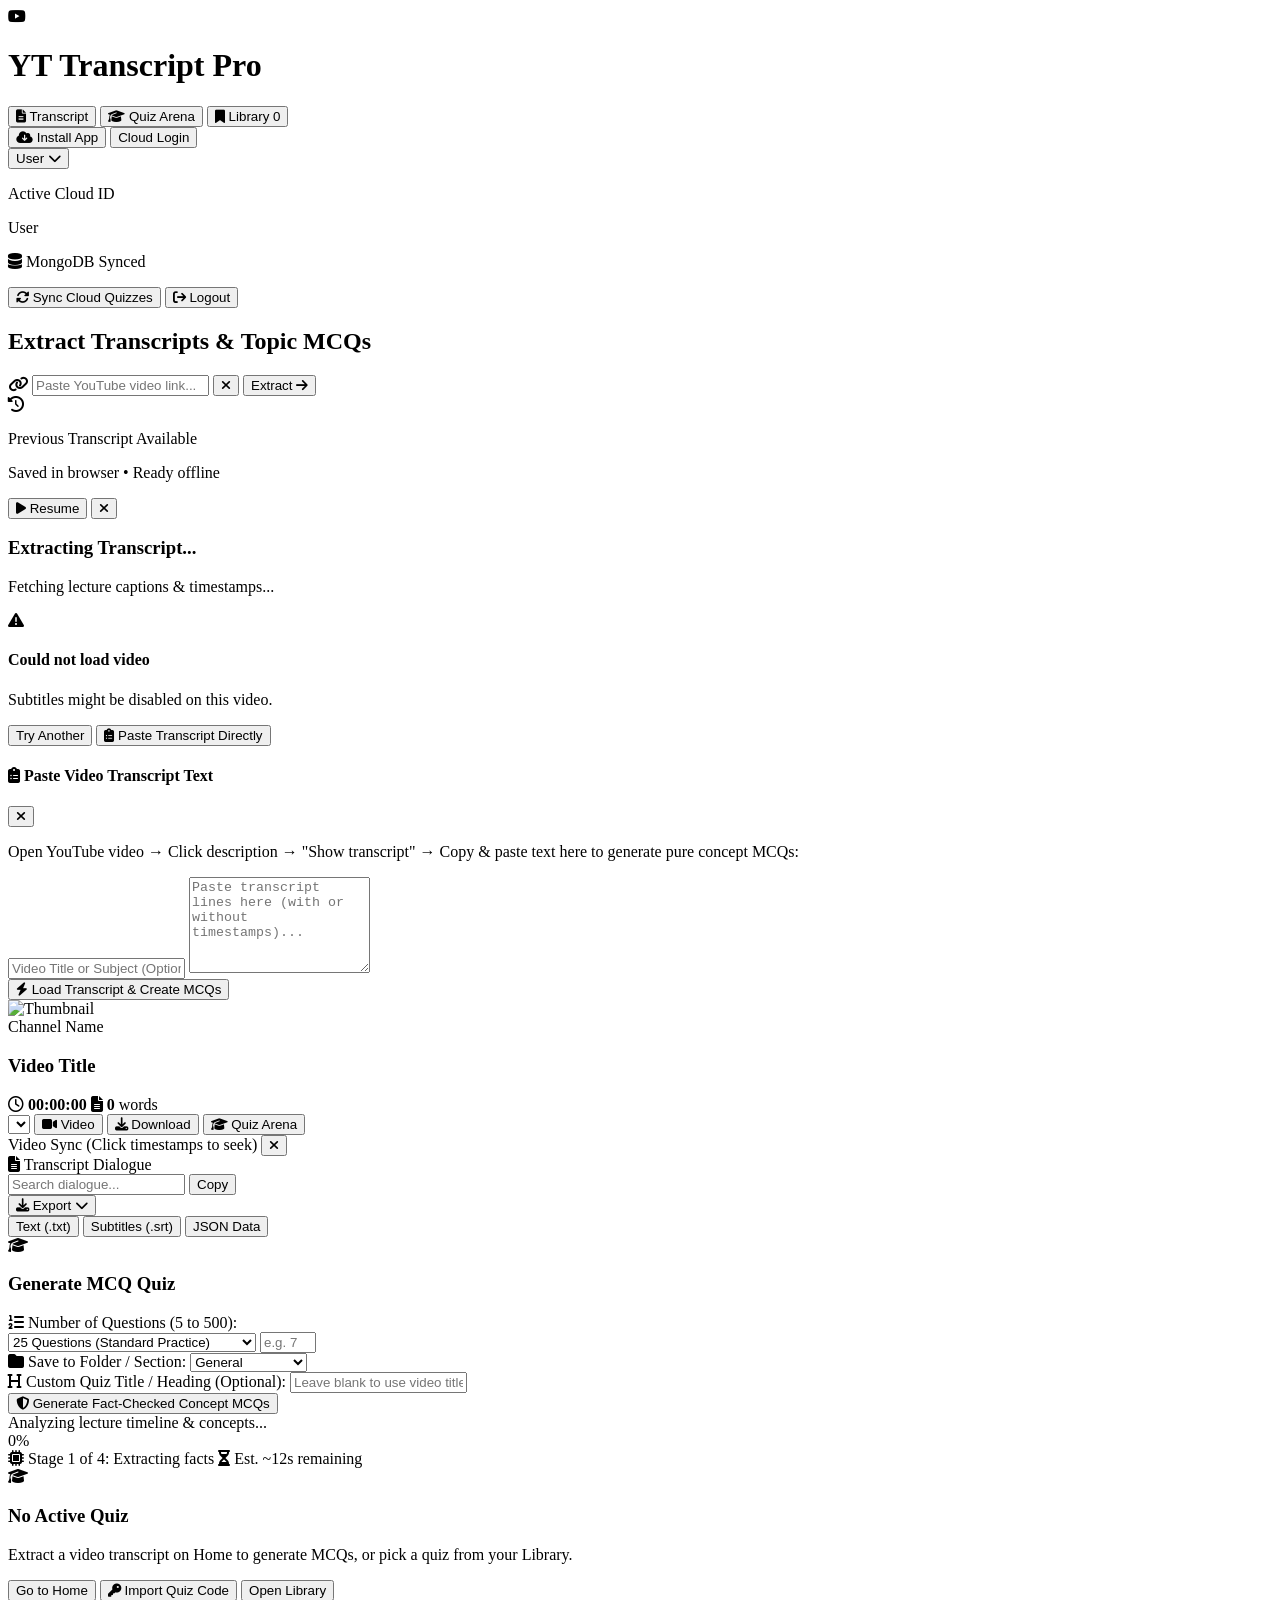
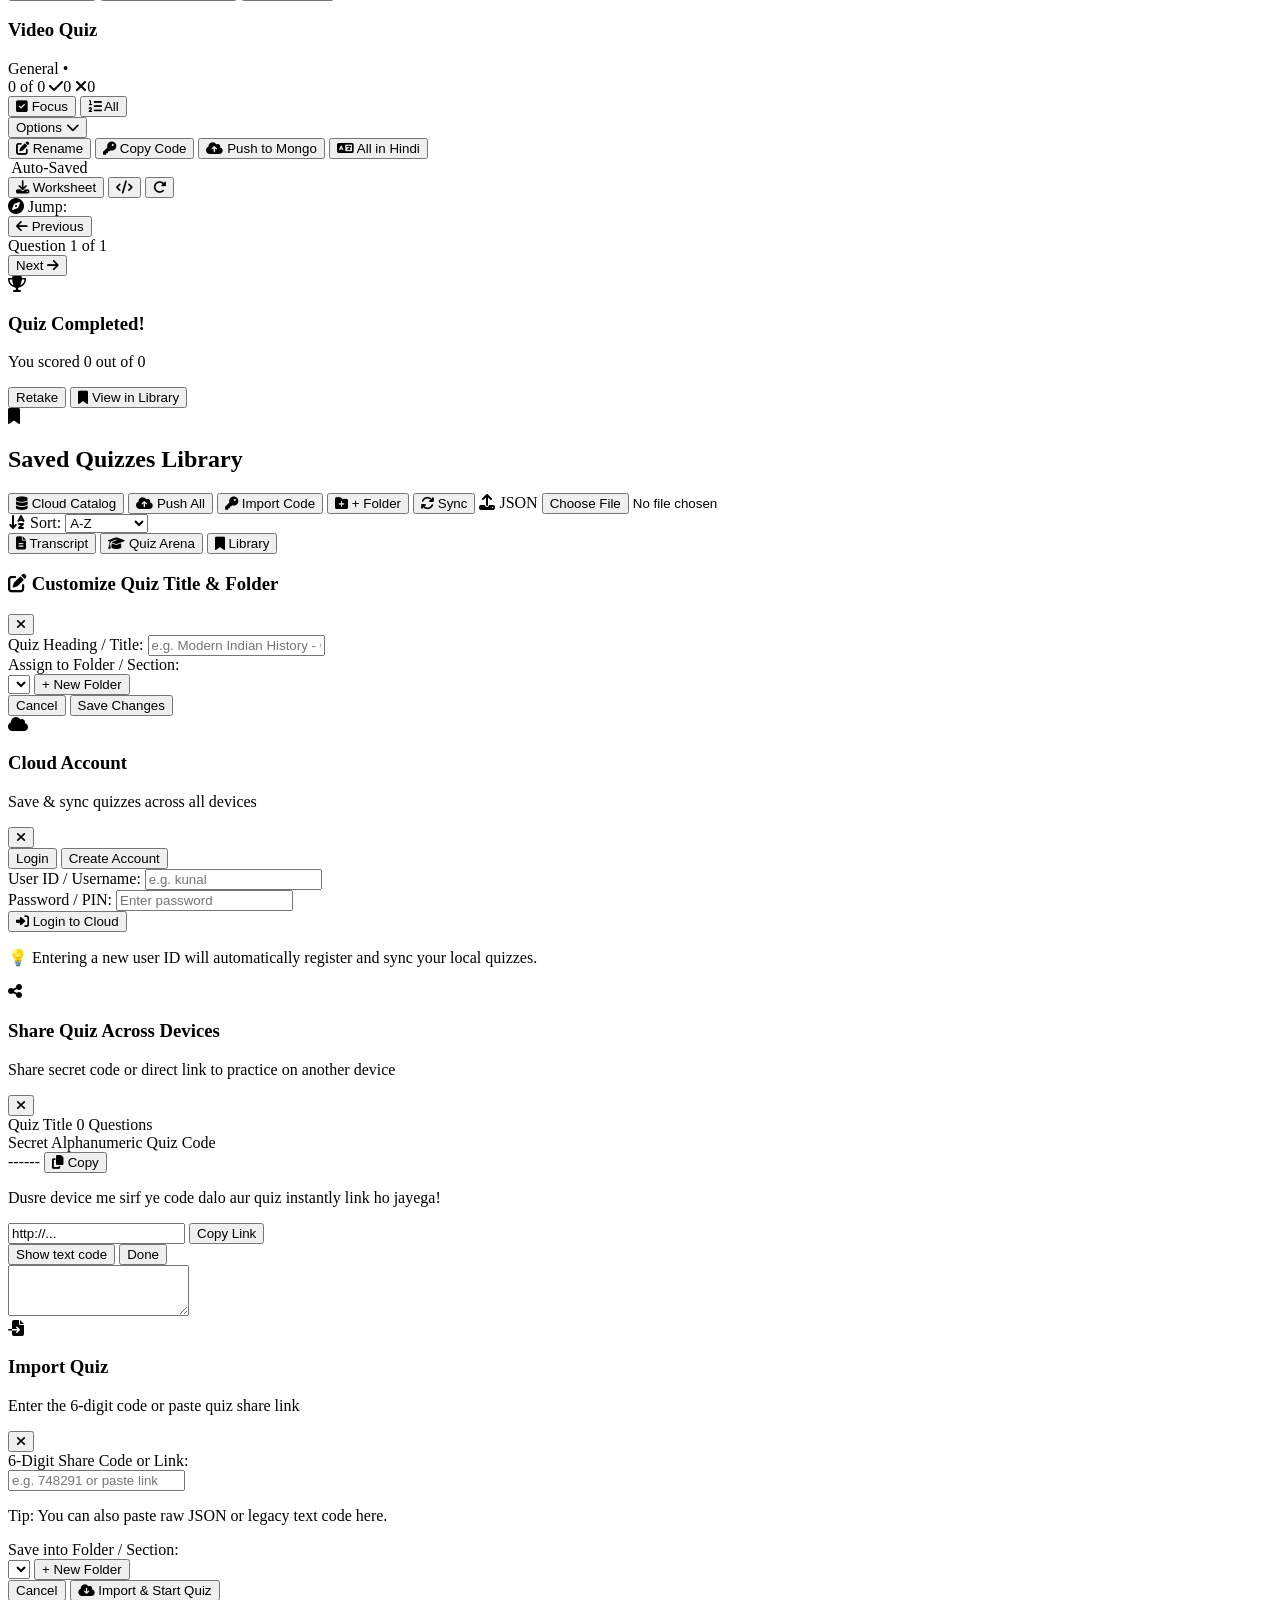
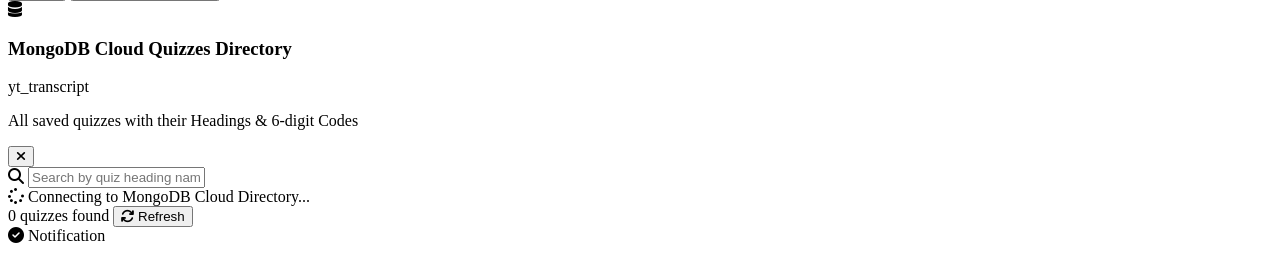
==== static/index.html @ bab3eb61 "Timestamp direct YouTube link, remove scrollbars for smooth swipe, separate Sort button outside fold" ====
<!DOCTYPE html>
<html lang="en" class="dark">
<head>
  <meta charset="UTF-8">
  <meta name="viewport" content="width=device-width, initial-scale=1.0, maximum-scale=1.0, user-scalable=no">
  <title>YT Transcript Pro & AI Quiz Arena</title>
  
  <!-- PWA Manifest & Meta -->
  <link rel="icon" type="image/png" href="/icon-192.png">
  <link rel="manifest" href="/manifest.json">
  <meta name="theme-color" content="#07090e">
  <meta name="mobile-web-app-capable" content="yes">
  <meta name="apple-mobile-web-app-capable" content="yes">
  <meta name="apple-mobile-web-app-status-bar-style" content="black-translucent">
  <link rel="apple-touch-icon" href="/icon-192.png">

  <!-- Premium Fonts -->
  <link rel="preconnect" href="https://fonts.googleapis.com">
  <link rel="preconnect" href="https://fonts.gstatic.com" crossorigin>
  <link href="https://fonts.googleapis.com/css2?family=JetBrains+Mono:wght@400;500;600&family=Plus+Jakarta+Sans:wght@300;400;500;600;700;800&display=swap" rel="stylesheet">
  
  <!-- Tailwind CSS -->
  <script src="https://cdn.tailwindcss.com"></script>
  <script>
    tailwind.config = {
      darkMode: 'class',
      theme: {
        extend: {
          fontFamily: {
            sans: ['"Plus Jakarta Sans"', 'sans-serif'],
            mono: ['"JetBrains Mono"', 'monospace'],
          },
          colors: {
            brand: {
              50: '#fff1f2',
              500: '#f43f5e',
              600: '#e11d48',
              700: '#be123c',
            },
            surface: {
              950: '#07090e',
              900: '#0c101a',
              850: '#111726',
              800: '#192237',
              750: '#1e293b',
              700: '#253350',
              600: '#384b70'
            }
          }
        }
      }
    }
  </script>
  
  <link rel="stylesheet" href="https://cdnjs.cloudflare.com/ajax/libs/font-awesome/6.5.1/css/all.min.css">
  <link rel="stylesheet" href="/static/styles.css?v=6.1.0">
  <style>
    /* Completely hide scrollbars while preserving touch & swipe scrollability */
    .no-scrollbar::-webkit-scrollbar {
      display: none !important;
      width: 0 !important;
      height: 0 !important;
    }
    .no-scrollbar {
      -ms-overflow-style: none !important;
      scrollbar-width: none !important;
    }
  </style>
</head>
<body class="bg-surface-950 text-slate-100 min-h-screen font-sans antialiased selection:bg-rose-500 selection:text-white relative overflow-x-hidden pb-16 sm:pb-0">

  <!-- Ambient Light Mesh Background -->
  <div class="fixed inset-0 overflow-hidden pointer-events-none -z-10">
    <div class="absolute -top-32 left-1/2 -translate-x-1/2 w-[850px] h-[400px] bg-gradient-to-br from-rose-600/15 via-red-600/10 to-indigo-600/15 blur-[140px] rounded-full"></div>
    <div class="absolute top-1/2 -left-60 w-[500px] h-[500px] bg-blue-600/10 blur-[150px] rounded-full"></div>
    <div class="absolute bottom-10 -right-60 w-[500px] h-[500px] bg-purple-600/10 blur-[150px] rounded-full"></div>
    <div class="absolute inset-0 bg-[radial-gradient(#1e293b_1px,transparent_1px)] [background-size:24px_24px] opacity-25"></div>
  </div>

  <div class="max-w-7xl mx-auto px-3 sm:px-6 lg:px-8 py-4 sm:py-6 flex flex-col min-h-screen">
    
    <!-- Top Header -->
    <header class="flex items-center justify-between pb-3 sm:pb-6 border-b border-surface-800/80 gap-3">
      
      <!-- Brand Logo -->
      <div class="flex items-center space-x-3">
        <div class="w-9 h-9 sm:w-10 sm:h-10 rounded-2xl bg-rose-600 flex items-center justify-center shadow-lg shadow-rose-600/20 ring-1 ring-white/10 shrink-0">
          <i class="fa-brands fa-youtube text-lg sm:text-xl text-white"></i>
        </div>
        <div class="flex items-center gap-2 sm:gap-2.5">
          <h1 class="text-base sm:text-xl font-extrabold tracking-tight text-white flex items-center gap-2">
            <span>YT Transcript <span class="text-rose-500">Pro</span></span>
          </h1>
        </div>
      </div>

      <!-- Right Header Actions & Navigation -->
      <div class="flex items-center gap-2 sm:gap-3">
        <!-- Navigation Bar (Desktop Only - Hidden on Mobile to avoid duplicate navigation) -->
        <nav class="hidden sm:flex items-center bg-surface-900 border border-surface-800 p-1 rounded-2xl shadow-inner justify-center">
          <button id="nav-home-btn" class="nav-page-btn active px-3.5 py-2 rounded-xl text-xs font-bold text-white bg-surface-800 shadow-sm transition-all flex items-center justify-center gap-1.5 cursor-pointer">
            <i class="fa-solid fa-file-lines text-rose-400"></i>
            <span>Transcript</span>
          </button>

          <button id="nav-quiz-btn" class="nav-page-btn px-3.5 py-2 rounded-xl text-xs font-semibold text-slate-400 hover:text-white transition-all flex items-center justify-center gap-1.5 cursor-pointer">
            <i class="fa-solid fa-graduation-cap text-slate-400"></i>
            <span>Quiz Arena</span>
            <span id="active-quiz-badge" class="hidden w-2 h-2 rounded-full bg-rose-500 animate-pulse"></span>
          </button>

          <button id="nav-library-btn" class="nav-page-btn px-3.5 py-2 rounded-xl text-xs font-semibold text-slate-400 hover:text-white transition-all flex items-center justify-center gap-1.5 cursor-pointer">
            <i class="fa-solid fa-bookmark text-slate-400"></i>
            <span>Library</span>
            <span id="saved-quiz-badge" class="bg-surface-800 text-slate-300 border border-surface-700 px-1.5 py-0.2 rounded-full text-[10px] font-bold">0</span>
          </button>
        </nav>

        <!-- PWA Install Button (Right-aligned, sleek design for PC & Mobile) -->
        <button id="pwa-install-btn" class="hidden inline-flex items-center gap-1.5 px-3 py-1.5 sm:py-2 rounded-xl bg-surface-850 hover:bg-surface-800 text-rose-300 hover:text-white border border-surface-700 hover:border-rose-500/50 font-bold text-xs shadow-md transition-all cursor-pointer">
          <i class="fa-solid fa-cloud-arrow-down text-sm text-rose-400"></i>
          <span>Install App</span>
        </button>

        <!-- Cloud Auth Button (Logged Out state with live server status dot) -->
        <button id="auth-modal-btn" class="inline-flex items-center gap-1.5 px-3 py-1.5 sm:py-2 rounded-xl bg-surface-850 hover:bg-surface-800 text-slate-200 hover:text-white border border-surface-700 hover:border-emerald-500/50 font-bold text-xs shadow-md transition-all cursor-pointer" title="Cloud Login (Click to connect)">
          <span id="guest-status-dot" class="w-2 h-2 rounded-full bg-emerald-400"></span>
          <span>Cloud Login</span>
        </button>

        <!-- User Profile Pill & Dropdown (Logged In state with live server status dot) -->
        <div id="user-profile-pill" class="hidden relative">
          <button id="user-profile-btn" class="inline-flex items-center gap-1.5 px-3 py-1.5 sm:py-2 rounded-xl bg-surface-850 hover:bg-surface-800 text-white border border-emerald-500/40 font-bold text-xs shadow-md transition-all cursor-pointer" title="User Profile">
            <span id="user-status-dot" class="w-2 h-2 rounded-full bg-emerald-400 animate-pulse"></span>
            <span id="user-profile-name" class="max-w-[70px] sm:max-w-[110px] truncate text-emerald-300 font-bold">User</span>
            <i class="fa-solid fa-chevron-down text-[9px] text-slate-400"></i>
          </button>

          <!-- Dropdown Menu -->
          <div id="user-profile-menu" class="hidden absolute right-0 top-full mt-2 w-52 bg-surface-900 border border-surface-700 rounded-2xl shadow-2xl p-2 z-50 space-y-1">
            <div class="px-3 py-2 border-b border-surface-800">
              <p class="text-[10px] text-slate-400 uppercase tracking-wider font-semibold">Active Cloud ID</p>
              <p id="user-dropdown-username" class="text-xs font-bold text-white truncate">User</p>
              <p id="user-cloud-sync-status" class="text-[10px] text-emerald-400 flex items-center gap-1 mt-0.5">
                <i class="fa-solid fa-database text-emerald-400"></i> <span id="user-cloud-count">MongoDB Synced</span>
              </p>
            </div>
            <button id="user-sync-quizzes-btn" type="button" class="w-full text-left px-3 py-2 text-xs font-semibold text-slate-300 hover:text-white hover:bg-surface-800 rounded-xl flex items-center gap-2 cursor-pointer transition-all">
              <i class="fa-solid fa-rotate text-amber-400 text-xs"></i>
              <span>Sync Cloud Quizzes</span>
            </button>
            <button id="user-logout-btn" type="button" class="w-full text-left px-3 py-2 text-xs font-semibold text-rose-400 hover:text-rose-300 hover:bg-rose-500/10 rounded-xl flex items-center gap-2 cursor-pointer transition-all">
              <i class="fa-solid fa-arrow-right-from-bracket text-xs"></i>
              <span>Logout</span>
            </button>
          </div>
        </div>
      </div>

    </header>

    <!-- Main Content Body (3 Dedicated Pages) -->
    <main class="flex-1 flex flex-col py-4 sm:py-8">

      <!-- ============================================================== -->
      <!-- PAGE 1: TRANSCRIPT & VIDEO EXTRACTOR PAGE -->
      <!-- ============================================================== -->
      <section id="page-home" class="page-view flex-1 flex flex-col justify-center space-y-6">
        
        <!-- Search Input Hero (Centered Vertically & Horizontally with comfortable breathing room) -->
        <div id="home-hero-container" class="max-w-2xl mx-auto w-full text-center space-y-6 sm:space-y-8 my-auto py-8 sm:py-20 transition-all">
          <h2 class="text-2xl sm:text-4xl font-extrabold text-white tracking-tight leading-tight">
            Extract Transcripts & <span class="text-rose-500">Topic MCQs</span>
          </h2>

          <!-- Input Bar: YouTube URL -->
          <form id="transcript-form" class="relative group max-w-xl mx-auto">
            <div class="relative flex items-center shadow-xl rounded-2xl p-2 bg-surface-900/90 border border-surface-700/80 backdrop-blur-xl focus-within:border-rose-500 focus-within:ring-2 focus-within:ring-rose-500/20 transition-all">
              <i class="fa-solid fa-link text-slate-500 ml-3 mr-2 text-sm group-focus-within:text-rose-400"></i>
              
              <input 
                type="text" 
                id="video-url" 
                placeholder="Paste YouTube video link..." 
                class="w-full bg-transparent border-0 text-white placeholder-slate-500 text-xs sm:text-sm px-1 py-2 sm:py-2.5 focus:outline-none focus:ring-0 font-medium"
                autocomplete="off"
                required
              />

              <button type="button" id="clear-btn" class="hidden px-2 text-slate-400 hover:text-white transition-colors cursor-pointer" title="Clear">
                <i class="fa-solid fa-xmark"></i>
              </button>

              <button 
                type="submit" 
                id="fetch-btn" 
                class="ml-1 sm:ml-2 px-5 sm:px-7 py-2.5 sm:py-3 rounded-xl bg-rose-600 hover:bg-rose-500 text-white font-bold text-xs sm:text-sm shadow-md active:scale-95 transition-all flex items-center gap-1.5 whitespace-nowrap cursor-pointer"
              >
                <span>Extract</span>
                <i class="fa-solid fa-arrow-right text-xs"></i>
              </button>
            </div>
          </form>

          <!-- Offline / Previous Session Restore Pill -->
          <div id="restore-banner" class="hidden max-w-xl mx-auto mt-4 p-3 rounded-2xl bg-surface-900/90 border border-surface-700/80 flex items-center justify-between gap-3 text-left shadow-lg backdrop-blur-md">
            <div class="flex items-center gap-2.5 overflow-hidden">
              <div class="w-8 h-8 rounded-xl bg-rose-500/10 text-rose-400 flex items-center justify-center shrink-0 border border-rose-500/20">
                <i class="fa-solid fa-clock-rotate-left text-xs"></i>
              </div>
              <div class="truncate text-xs">
                <p class="text-slate-200 font-bold truncate" id="restore-title">Previous Transcript Available</p>
                <p class="text-[11px] text-slate-400" id="restore-meta">Saved in browser &bull; Ready offline</p>
              </div>
            </div>
            <div class="flex items-center gap-2 shrink-0">
              <button id="restore-load-btn" class="px-3 py-1.5 rounded-xl bg-rose-600 hover:bg-rose-500 text-white font-bold text-xs transition cursor-pointer shadow-md flex items-center gap-1.5">
                <i class="fa-solid fa-play text-[10px]"></i>
                <span>Resume</span>
              </button>
              <button id="restore-dismiss-btn" class="text-slate-400 hover:text-white text-xs p-1 cursor-pointer">
                <i class="fa-solid fa-xmark"></i>
              </button>
            </div>
          </div>
        </div>

        <!-- Loading State -->
        <div id="loading-state" class="hidden max-w-sm mx-auto text-center py-8 p-6 bg-surface-900/90 rounded-3xl border border-surface-700/80 backdrop-blur-xl shadow-2xl">
          <div class="relative w-12 h-12 mx-auto mb-3 flex items-center justify-center">
            <div class="w-12 h-12 rounded-full border-4 border-surface-800 border-t-rose-500 animate-spin"></div>
            <div class="w-2.5 h-2.5 rounded-full bg-rose-500 animate-ping absolute"></div>
          </div>
          <h3 class="text-base font-bold text-white mb-1">Extracting Transcript...</h3>
          <p class="text-xs text-slate-400">Fetching lecture captions & timestamps...</p>
        </div>

        <!-- Error State -->
        <div id="error-state" class="hidden max-w-xl mx-auto p-4 bg-red-950/40 border border-red-500/30 rounded-2xl text-red-200">
          <div class="flex items-start gap-2.5">
            <i class="fa-solid fa-triangle-exclamation text-red-400 text-base mt-0.5"></i>
            <div class="flex-1 text-xs">
              <h4 class="font-bold text-white" id="error-title">Could not load video</h4>
              <p class="text-red-300 mt-0.5 leading-relaxed" id="error-message">Subtitles might be disabled on this video.</p>
              <div class="flex items-center gap-2 mt-3">
                <button id="error-retry" class="text-xs bg-red-600 hover:bg-red-500 text-white px-3 py-1.5 rounded-lg font-semibold cursor-pointer">Try Another</button>
                <button id="error-paste-btn" class="text-xs bg-surface-800 hover:bg-surface-700 text-amber-300 border border-surface-600 px-3 py-1.5 rounded-lg font-semibold cursor-pointer flex items-center gap-1.5">
                  <i class="fa-solid fa-clipboard-list text-amber-400"></i>
                  <span>Paste Transcript Directly</span>
                </button>
              </div>
            </div>
          </div>
        </div>

        <!-- Manual Paste Box (Direct fallback when YouTube blocks cloud IPs) -->
        <div id="manual-paste-box" class="hidden max-w-xl mx-auto bg-surface-900 border border-surface-700 rounded-3xl p-5 shadow-2xl space-y-3">
          <div class="flex items-center justify-between">
            <h4 class="font-bold text-white text-xs sm:text-sm flex items-center gap-2">
              <i class="fa-solid fa-clipboard-list text-amber-400"></i>
              <span>Paste Video Transcript Text</span>
            </h4>
            <button id="cancel-manual-paste-btn" class="text-slate-400 hover:text-white text-xs cursor-pointer px-2 py-1">
              <i class="fa-solid fa-xmark"></i>
            </button>
          </div>
          <p class="text-[11px] text-slate-400">
            Open YouTube video &rarr; Click description &rarr; "Show transcript" &rarr; Copy & paste text here to generate pure concept MCQs:
          </p>
          <input 
            type="text" 
            id="manual-title-input" 
            placeholder="Video Title or Subject (Optional)..." 
            class="w-full bg-surface-950 border border-surface-700 text-white placeholder-slate-500 text-xs px-3 py-2 rounded-xl focus:outline-none focus:border-rose-500 font-medium"
          />
          <textarea 
            id="manual-transcript-input" 
            rows="6" 
            placeholder="Paste transcript lines here (with or without timestamps)..." 
            class="w-full bg-surface-950 border border-surface-700 text-white placeholder-slate-500 text-xs p-3 rounded-xl focus:outline-none focus:border-rose-500 font-mono"
          ></textarea>
          <div class="flex items-center justify-end gap-2 pt-1">
            <button id="submit-manual-paste-btn" class="w-full sm:w-auto px-6 py-2.5 bg-rose-600 hover:bg-rose-500 text-white text-xs font-bold rounded-xl shadow-md transition-all cursor-pointer flex items-center justify-center gap-2">
              <i class="fa-solid fa-bolt"></i>
              <span>Load Transcript & Create MCQs</span>
            </button>
          </div>
        </div>

        <!-- Results View -->
        <div id="result-section" class="hidden space-y-5">

          <!-- Video Metadata Header -->
          <div class="bg-surface-900/90 border border-surface-700/80 rounded-3xl p-4 sm:p-5 shadow-xl backdrop-blur-xl">
            <div class="flex flex-col sm:flex-row items-start sm:items-center justify-between gap-4">
              
              <div class="flex items-start space-x-3 sm:space-x-4">
                <div class="relative shrink-0 w-24 sm:w-36 aspect-video rounded-xl overflow-hidden bg-black border border-surface-700">
                  <img id="meta-thumb" src="" alt="Thumbnail" class="w-full h-full object-cover">
                </div>
                <div>
                  <span id="meta-author" class="text-[11px] font-semibold text-rose-400 uppercase tracking-wider">Channel Name</span>
                  <h3 id="meta-title" class="text-sm sm:text-base font-bold text-white line-clamp-2 mt-0.5">
                    Video Title
                  </h3>
                  
                  <div class="flex flex-wrap items-center gap-2 text-xs text-slate-300 mt-1.5 font-medium">
                    <span class="flex items-center gap-1 bg-surface-800 px-2 py-0.5 rounded-lg text-[11px]">
                      <i class="fa-regular fa-clock text-rose-400"></i>
                      <strong id="stat-duration" class="font-mono">00:00:00</strong>
                    </span>
                    <span class="flex items-center gap-1 bg-surface-800 px-2 py-0.5 rounded-lg text-[11px]">
                      <i class="fa-solid fa-file-lines text-amber-400"></i>
                      <strong id="stat-words">0</strong> words
                    </span>
                  </div>
                </div>
              </div>

              <!-- Controls -->
              <div class="flex items-center gap-2 self-stretch sm:self-center justify-end flex-wrap pt-2 sm:pt-0 border-t sm:border-t-0 border-surface-800">
                <select id="language-select" class="bg-surface-850 border border-surface-700 text-white text-xs rounded-xl px-2.5 py-1.5 font-semibold focus:outline-none cursor-pointer">
                </select>

                <button id="toggle-player-btn" class="px-3 py-1.5 bg-surface-850 hover:bg-surface-800 text-slate-200 border border-surface-700 rounded-xl text-xs font-semibold cursor-pointer">
                  <i class="fa-solid fa-video text-rose-400 mr-1"></i>
                  <span id="player-btn-label">Video</span>
                </button>

                <!-- Dedicated Mobile/Desktop Download Button -->
                <button id="download-transcript-header-btn" class="px-3 py-1.5 bg-surface-850 hover:bg-surface-800 text-slate-200 border border-surface-700 rounded-xl text-xs font-semibold cursor-pointer flex items-center gap-1.5">
                  <i class="fa-solid fa-download text-xs text-rose-400"></i>
                  <span>Download</span>
                </button>

                <button id="jump-to-quiz-btn" class="px-4 py-1.5 bg-rose-600 hover:bg-rose-500 text-white font-bold text-xs rounded-xl shadow-md transition-all cursor-pointer">
                  <i class="fa-solid fa-graduation-cap mr-1"></i>
                  <span>Quiz Arena</span>
                </button>
              </div>
            </div>
          </div>

          <!-- Video Player (Collapsible) -->
          <div id="player-container" class="hidden bg-surface-900 border border-surface-700 rounded-3xl p-3 sm:p-4 shadow-xl">
            <div class="flex items-center justify-between pb-2 mb-2 border-b border-surface-800 text-xs text-slate-400">
              <span>Video Sync (Click timestamps to seek)</span>
              <button id="close-player-btn" class="hover:text-white p-1"><i class="fa-solid fa-xmark"></i></button>
            </div>
            <div class="aspect-video w-full max-w-2xl mx-auto rounded-xl overflow-hidden bg-black shadow-inner">
              <div id="yt-player-target" class="w-full h-full"></div>
            </div>
          </div>

          <!-- Transcript Card -->
          <div class="bg-surface-900/90 border border-surface-700/80 rounded-3xl shadow-xl overflow-hidden backdrop-blur-xl">
            <div class="p-3 sm:p-4 border-b border-surface-800 bg-surface-850/70 flex flex-col sm:flex-row items-stretch sm:items-center justify-between gap-2.5">
              <div class="flex items-center gap-2 font-bold text-white text-xs sm:text-sm">
                <i class="fa-solid fa-file-lines text-rose-400"></i>
                <span>Transcript Dialogue</span>
              </div>

              <!-- Search Bar & Actions -->
              <div class="flex items-center gap-2 flex-wrap sm:flex-nowrap">
                <input 
                  type="text" 
                  id="search-input" 
                  placeholder="Search dialogue..." 
                  class="bg-surface-950 border border-surface-700 rounded-xl px-2.5 py-1 text-xs text-white placeholder-slate-500 flex-1 min-w-[130px] sm:w-52 focus:outline-none focus:border-rose-500"
                />

                <button id="copy-btn" class="px-2.5 py-1 bg-surface-800 hover:bg-surface-700 text-white border border-surface-600 rounded-xl text-xs font-semibold cursor-pointer">
                  Copy
                </button>

                <div class="relative" id="export-dropdown-wrapper">
                  <button id="export-dropdown-btn" class="px-2.5 py-1 bg-surface-800 hover:bg-surface-700 text-white border border-surface-600 rounded-xl text-xs font-semibold cursor-pointer flex items-center gap-1">
                    <i class="fa-solid fa-download text-[11px] text-rose-400"></i>
                    <span>Export</span>
                    <i class="fa-solid fa-chevron-down text-[8px] ml-0.5"></i>
                  </button>
                  <div id="export-menu" class="hidden absolute right-0 mt-1 w-36 bg-surface-850 border border-surface-700 rounded-xl shadow-xl py-1 z-20">
                    <button id="download-txt" class="w-full text-left px-3 py-1.5 text-xs text-slate-200 hover:bg-surface-800 cursor-pointer">Text (.txt)</button>
                    <button id="download-srt" class="w-full text-left px-3 py-1.5 text-xs text-slate-200 hover:bg-surface-800 cursor-pointer">Subtitles (.srt)</button>
                    <button id="download-json" class="w-full text-left px-3 py-1.5 text-xs text-slate-200 hover:bg-surface-800 cursor-pointer">JSON Data</button>
                  </div>
                </div>
              </div>
            </div>

            <!-- Scrollable Body -->
            <div id="transcript-body" class="p-3 sm:p-5 max-h-[300px] sm:max-h-[340px] overflow-y-auto space-y-2 custom-scrollbar text-xs sm:text-sm leading-relaxed text-slate-200">
            </div>
          </div>

          <!-- Direct Quiz Generator Box (Directly below transcript) -->
          <div id="quiz-config-card" class="bg-surface-900 border border-surface-800 rounded-3xl p-5 sm:p-7 shadow-xl space-y-4">
            <div class="flex items-center gap-2 pb-2 border-b border-surface-800">
              <i class="fa-solid fa-graduation-cap text-rose-500 text-lg"></i>
              <h3 class="text-base sm:text-lg font-extrabold text-white">Generate MCQ Quiz</h3>
            </div>

            <div class="grid grid-cols-1 sm:grid-cols-2 gap-3.5">
              <!-- Questions Count Selector -->
              <div>
                <label class="block text-xs font-bold text-slate-300 mb-1.5">
                  <i class="fa-solid fa-list-ol text-rose-400 mr-1"></i> Number of Questions (5 to 500):
                </label>
                <div class="flex items-center gap-2">
                  <select id="quiz-count-select" class="flex-1 bg-surface-850 border border-surface-700 text-white rounded-xl p-2.5 text-xs font-semibold focus:outline-none focus:border-rose-500 cursor-pointer">
                    <option value="10">10 Questions (Quick Review)</option>
                    <option value="25" selected>25 Questions (Standard Practice)</option>
                    <option value="50">50 Questions (Deep Concept Exam)</option>
                    <option value="100">100 Questions (Full Chapter Test)</option>
                    <option value="200">200 Questions (Mastery)</option>
                    <option value="500">500 Questions (Exhaustive Coverage)</option>
                    <option value="custom">Custom Count...</option>
                  </select>
                  <input 
                    type="number" 
                    id="custom-count-input" 
                    min="5" 
                    max="500" 
                    placeholder="e.g. 75" 
                    class="hidden w-24 bg-surface-850 border border-surface-700 text-white rounded-xl p-2.5 text-xs font-semibold focus:outline-none focus:border-rose-500"
                  />
                </div>
              </div>

              <!-- Target Folder / Section Tag -->
              <div>
                <label class="block text-xs font-bold text-slate-300 mb-1.5">
                  <i class="fa-solid fa-folder text-rose-400 mr-1"></i> Save to Folder / Section:
                </label>
                <select id="quiz-section-select" class="w-full bg-surface-850 border border-surface-700 text-white rounded-xl p-2.5 text-xs font-semibold focus:outline-none focus:border-rose-500 cursor-pointer">
                  <option value="General" selected>General</option>
                  <option value="History">History</option>
                  <option value="Coding & Tech">Coding & Tech</option>
                  <option value="Science">Science</option>
                  <option value="UPSC & Exams">UPSC & Exams</option>
                </select>
              </div>

              <!-- Custom Quiz Heading / Title Input -->
              <div class="sm:col-span-2">
                <label class="block text-xs font-bold text-slate-300 mb-1.5">
                  <i class="fa-solid fa-heading text-rose-400 mr-1"></i> Custom Quiz Title / Heading (Optional):
                </label>
                <input 
                  type="text" 
                  id="custom-quiz-title-input" 
                  placeholder="Leave blank to use video title, or type custom quiz heading..." 
                  class="w-full bg-surface-850 border border-surface-700 text-white rounded-xl p-2.5 text-xs font-semibold focus:outline-none focus:border-rose-500 placeholder:text-slate-500"
                />
              </div>
            </div>

            <div class="flex items-center justify-center pt-2">
              <button id="generate-quiz-btn" class="w-full sm:w-auto px-8 py-3 bg-gradient-to-r from-rose-600 to-rose-500 hover:from-rose-500 hover:to-rose-600 text-white font-extrabold text-xs sm:text-sm rounded-xl shadow-lg active:scale-95 transition-all flex items-center justify-center gap-2 cursor-pointer">
                <i class="fa-solid fa-shield-halved text-rose-200"></i>
                <span>Generate Fact-Checked Concept MCQs</span>
              </button>
            </div>

            <!-- Dynamic Percentage & Time Progress Loader -->
            <div id="quiz-loading-spinner" class="hidden mt-5 pt-5 border-t border-surface-800 text-left space-y-3">
              <!-- Top Status & Percentage Row -->
              <div class="flex items-center justify-between text-xs">
                <div class="flex items-center gap-2 overflow-hidden">
                  <span class="relative flex h-2.5 w-2.5 shrink-0">
                    <span class="animate-ping absolute inline-flex h-full w-full rounded-full bg-rose-400 opacity-75"></span>
                    <span class="relative inline-flex rounded-full h-2.5 w-2.5 bg-rose-500"></span>
                  </span>
                  <span id="quiz-loading-msg" class="font-bold text-slate-200 truncate">Analyzing lecture timeline & concepts...</span>
                </div>
                <div class="shrink-0 font-mono">
                  <span id="quiz-progress-percent" class="text-rose-400 font-extrabold text-sm sm:text-base">0%</span>
                </div>
              </div>

              <!-- Glowing Gradient Progress Bar Track -->
              <div class="w-full bg-surface-950 rounded-full h-3 p-0.5 border border-surface-800 overflow-hidden shadow-inner">
                <div id="quiz-progress-bar" class="h-full bg-gradient-to-r from-rose-600 via-pink-500 to-rose-400 rounded-full transition-all duration-200 ease-out shadow-lg shadow-rose-500/40" style="width: 5%;"></div>
              </div>

              <!-- Bottom Row: Stage Info & Time Remaining Countdown -->
              <div class="flex items-center justify-between text-[11px] text-slate-400">
                <span id="quiz-loading-stage" class="flex items-center gap-1.5 truncate">
                  <i class="fa-solid fa-microchip text-slate-500 text-[10px]"></i>
                  <span>Stage 1 of 4: Extracting facts</span>
                </span>
                <span id="quiz-time-remaining" class="font-mono text-slate-300 bg-surface-900 px-2.5 py-0.5 rounded-lg border border-surface-800 shrink-0 flex items-center gap-1.5 shadow-sm">
                  <i class="fa-solid fa-hourglass-half text-rose-400 text-[10px] animate-pulse"></i>
                  <span id="quiz-countdown-text">Est. ~12s remaining</span>
                </span>
              </div>
            </div>
          </div>

        </div>

      </section>

      <!-- ============================================================== -->
      <!-- PAGE 2: DEDICATED QUIZ & PRACTICE ARENA -->
      <!-- ============================================================== -->
      <section id="page-quiz" class="page-view hidden space-y-6">
        
        <!-- Empty State (When no active quiz) -->
        <div id="quiz-empty-card" class="bg-surface-900 border border-surface-800 rounded-3xl p-8 max-w-md mx-auto text-center space-y-3 my-auto">
          <div class="w-12 h-12 rounded-2xl bg-surface-800 text-rose-400 flex items-center justify-center mx-auto text-xl">
            <i class="fa-solid fa-graduation-cap"></i>
          </div>
          <h3 class="text-base font-bold text-white">No Active Quiz</h3>
          <p class="text-xs text-slate-400">Extract a video transcript on Home to generate MCQs, or pick a quiz from your Library.</p>
          <div class="flex justify-center gap-2 pt-2 flex-wrap">
            <button onclick="switchPage('home')" class="px-4 py-2 bg-rose-600 hover:bg-rose-500 text-white text-xs font-bold rounded-xl cursor-pointer">Go to Home</button>
            <button id="empty-import-code-btn" class="px-4 py-2 bg-gradient-to-r from-amber-600 to-amber-500 hover:from-amber-500 hover:to-amber-600 text-slate-950 text-xs font-extrabold rounded-xl cursor-pointer flex items-center gap-1.5 shadow-md">
              <i class="fa-solid fa-key text-xs"></i>
              <span>Import Quiz Code</span>
            </button>
            <button onclick="switchPage('library')" class="px-4 py-2 bg-surface-800 hover:bg-surface-700 text-slate-300 text-xs font-bold rounded-xl border border-surface-700 cursor-pointer">Open Library</button>
          </div>
        </div>

        <!-- Quiz Arena Player (When Quiz is Active) -->
        <div id="quiz-player-card" class="hidden space-y-4">
          
          <!-- Compact Single-Line Sticky Header Control Bar with Collapsible Options Drawer -->
          <div class="bg-surface-900 border border-surface-800 rounded-2xl p-2.5 sm:p-3 shadow-xl backdrop-blur-xl">
            <!-- Line 1: Main Slim Single Line -->
            <div class="flex items-center justify-between gap-2">
              <!-- Left: Title, Section & Live Stats -->
              <div class="flex items-center gap-2 min-w-0">
                <h3 id="active-quiz-title" class="font-extrabold text-white text-xs sm:text-sm truncate cursor-pointer hover:text-rose-400 transition-colors" title="Click to rename quiz">Video Quiz</h3>
                <span id="active-quiz-section-badge" class="hidden sm:inline-block text-[10px] bg-surface-800 text-slate-300 border border-surface-700 px-2 py-0.5 rounded-full font-bold shrink-0">General</span>
                <span class="text-slate-600 text-xs hidden sm:inline">•</span>
                <div class="flex items-center gap-1.5 text-[11px] text-slate-400 shrink-0">
                  <span id="quiz-q-progress">0 of 0</span>
                  <span class="text-emerald-400 font-bold ml-1"><i class="fa-solid fa-check text-[10px] mr-0.5"></i><span id="quiz-score-correct">0</span></span>
                  <span class="text-rose-400 font-bold"><i class="fa-solid fa-xmark text-[10px] mr-0.5"></i><span id="quiz-score-wrong">0</span></span>
                </div>
              </div>

              <!-- Right: Focus Mode + Options Arrow Toggle -->
              <div class="flex items-center gap-1.5 shrink-0">
                <!-- View Mode Toggle: 1-by-1 Focus vs All Questions -->
                <div class="inline-flex items-center p-0.5 bg-surface-950 border border-surface-800 rounded-lg">
                  <button id="view-mode-single-btn" class="px-2 py-1 text-[11px] font-bold rounded-md transition-all flex items-center gap-1 cursor-pointer text-white bg-rose-600 shadow-sm" title="Single Question Focus">
                    <i class="fa-solid fa-square-check text-[10px]"></i>
                    <span class="hidden md:inline">Focus</span>
                  </button>
                  <button id="view-mode-all-btn" class="px-2 py-1 text-[11px] font-bold rounded-md transition-all flex items-center gap-1 cursor-pointer text-slate-400 hover:text-white" title="All Questions View">
                    <i class="fa-solid fa-list-ol text-[10px]"></i>
                    <span class="hidden md:inline">All</span>
                  </button>
                </div>

                <!-- Arrow Toggle for Detailed Options Drawer -->
                <button id="toggle-quiz-details-btn" class="px-2.5 py-1 bg-surface-800 hover:bg-surface-750 text-slate-300 hover:text-white border border-surface-700 rounded-lg text-xs font-bold flex items-center gap-1.5 cursor-pointer transition-all shadow-sm" title="More Quiz Options & Actions">
                  <span class="text-[11px]">Options</span>
                  <i id="quiz-details-arrow-icon" class="fa-solid fa-chevron-down text-[10px] transition-transform duration-200"></i>
                </button>
              </div>
            </div>

            <!-- Expandable Drawer for Extra Actions (Hidden by default, expands on clicking arrow) -->
            <div id="quiz-details-drawer" class="hidden mt-2.5 pt-2.5 border-t border-surface-800 flex flex-wrap items-center gap-1.5 sm:gap-2">
              <button id="edit-active-quiz-title-btn" class="px-2.5 py-1 bg-surface-800 hover:bg-surface-700 text-slate-300 rounded-lg text-[11px] font-medium border border-surface-700 cursor-pointer flex items-center gap-1">
                <i class="fa-solid fa-pen-to-square text-[10px] text-rose-400"></i>
                <span>Rename</span>
              </button>

              <button id="share-quiz-code-btn" class="px-2.5 py-1 bg-amber-500/15 hover:bg-amber-500/25 text-amber-300 border border-amber-500/35 rounded-lg text-[11px] font-bold cursor-pointer flex items-center gap-1 shadow-sm">
                <i class="fa-solid fa-key text-[10px] text-amber-400"></i>
                <span>Copy Code</span>
              </button>

              <button id="push-active-quiz-mongo-btn" class="px-2.5 py-1 bg-gradient-to-r from-emerald-600 to-teal-600 hover:from-emerald-500 hover:to-teal-500 text-white font-bold text-[11px] rounded-lg shadow-sm flex items-center gap-1 cursor-pointer">
                <i class="fa-solid fa-cloud-arrow-up text-[10px]"></i>
                <span id="push-active-quiz-label">Push to Mongo</span>
              </button>

              <button id="toggle-all-hindi-btn" class="px-2.5 py-1 bg-surface-800 hover:bg-surface-700 text-slate-200 border border-surface-700 rounded-lg text-[11px] font-medium cursor-pointer flex items-center gap-1">
                <i class="fa-solid fa-language text-[10px] text-rose-400"></i>
                <span id="global-lang-label">All in Hindi</span>
              </button>

              <div id="quiz-autosave-badge" class="px-2 py-1 bg-emerald-500/10 text-emerald-400 border border-emerald-500/25 rounded-lg text-[10px] font-medium flex items-center gap-1 shadow-sm">
                <i id="quiz-autosave-icon" class="fa-solid fa-cloud-check text-[10px] text-emerald-400"></i>
                <span id="quiz-autosave-label">Auto-Saved</span>
              </div>

              <button id="download-quiz-text-btn" class="px-2.5 py-1 bg-surface-800 hover:bg-surface-700 text-slate-200 border border-surface-700 rounded-lg text-[11px] font-medium cursor-pointer flex items-center gap-1" title="Download Printable Worksheet">
                <i class="fa-solid fa-download text-[10px] text-rose-400"></i>
                <span>Worksheet</span>
              </button>

              <button id="download-quiz-json-btn" class="px-2 py-1 bg-surface-800 hover:bg-surface-700 text-slate-400 hover:text-white border border-surface-700 rounded-lg text-[11px] font-medium cursor-pointer" title="Download JSON">
                <i class="fa-solid fa-code text-[10px]"></i>
              </button>

              <button id="retake-quiz-btn" class="px-2 py-1 bg-surface-800 hover:bg-surface-700 text-slate-400 hover:text-white border border-surface-700 rounded-lg text-[11px] font-medium cursor-pointer" title="Reset Quiz">
                <i class="fa-solid fa-rotate-right text-[10px]"></i>
              </button>
            </div>
          </div>

          <!-- Compact Question Jump Pills Navigation (1-by-1 Focus Mode) -->
          <div id="quiz-jump-nav-container" class="hidden bg-surface-900/90 border border-surface-800 rounded-xl px-2.5 py-1.5 shadow-md flex items-center gap-2">
            <span class="font-bold text-slate-400 flex items-center gap-1 text-[11px] shrink-0">
              <i class="fa-solid fa-compass text-rose-500 text-[10px]"></i>
              <span class="hidden sm:inline">Jump:</span>
            </span>
            <div id="quiz-jump-pills" class="flex items-center gap-1 overflow-x-auto no-scrollbar py-0.5 min-w-0 flex-1">
              <!-- Dynamically populated question numbers: [1] [2] ... [N] -->
            </div>
          </div>

          <!-- Questions List -->
          <div id="quiz-questions-list" class="space-y-4">
            <!-- Dynamic interactive cards with delete buttons -->
          </div>

          <!-- Question Pagination Controls (1-by-1 Focus Mode) -->
          <div id="quiz-single-nav-container" class="hidden bg-surface-900 border border-surface-800 rounded-2xl p-3 sm:p-4 shadow-xl flex items-center justify-between gap-3">
            <button id="quiz-prev-q-btn" class="px-4 py-2 bg-surface-800 hover:bg-surface-750 text-slate-200 border border-surface-700 rounded-xl text-xs font-bold transition-all flex items-center gap-2 cursor-pointer disabled:opacity-30 disabled:cursor-not-allowed">
              <i class="fa-solid fa-arrow-left text-xs"></i>
              <span>Previous</span>
            </button>

            <div class="text-center font-mono">
              <span id="quiz-single-indicator" class="text-xs sm:text-sm font-bold text-white bg-surface-950 px-3 py-1 rounded-lg border border-surface-800">
                Question 1 of 1
              </span>
            </div>

            <button id="quiz-next-q-btn" class="px-4 py-2 bg-rose-600 hover:bg-rose-500 text-white rounded-xl text-xs font-bold transition-all flex items-center gap-2 shadow-lg shadow-rose-600/30 cursor-pointer disabled:opacity-30 disabled:cursor-not-allowed">
              <span>Next</span>
              <i class="fa-solid fa-arrow-right text-xs"></i>
            </button>
          </div>

          <!-- Quiz Completion Banner -->
          <div id="quiz-results-card" class="hidden p-6 rounded-3xl bg-surface-900 border border-surface-700 text-center space-y-3 shadow-xl">
            <div class="w-12 h-12 rounded-full bg-gradient-to-tr from-amber-500 to-rose-500 flex items-center justify-center mx-auto text-xl text-white shadow-lg">
              <i class="fa-solid fa-trophy"></i>
            </div>
            <h3 class="text-xl font-extrabold text-white">Quiz Completed!</h3>
            <p id="quiz-final-score-text" class="text-sm text-slate-300">You scored 0 out of 0</p>
            <div class="flex justify-center gap-2 pt-1">
              <button id="finish-retake-btn" class="px-4 py-2 bg-rose-600 hover:bg-rose-500 text-white rounded-xl text-xs font-bold transition-all cursor-pointer">
                Retake
              </button>
              <button id="finish-library-btn" class="px-4 py-2 bg-surface-800 hover:bg-surface-700 text-emerald-300 border border-surface-700 rounded-xl text-xs font-bold transition-all cursor-pointer flex items-center gap-1.5">
                <i class="fa-solid fa-bookmark text-xs text-emerald-400"></i>
                <span>View in Library</span>
              </button>
            </div>
          </div>

        </div>

      </section>

      <!-- ============================================================== -->
      <!-- PAGE 3: DEDICATED SAVED QUIZZES LIBRARY PAGE -->
      <!-- ============================================================== -->
      <section id="page-library" class="page-view hidden space-y-5">
        
        <!-- Library Header Card -->
        <div class="bg-surface-900/90 border border-surface-700/80 rounded-3xl p-3.5 sm:p-5 shadow-xl backdrop-blur-xl flex flex-col md:flex-row items-start md:items-center justify-between gap-3">
          <div class="flex items-center gap-2">
            <i class="fa-solid fa-bookmark text-cyan-400 text-base sm:text-lg"></i>
            <h2 class="text-base sm:text-lg font-extrabold text-white">Saved Quizzes Library</h2>
          </div>

          <div class="flex items-center gap-1.5 sm:gap-2 flex-wrap w-full md:w-auto">
            <!-- 1-Click Browse All Quizzes Available in MongoDB -->
            <button id="open-mongo-catalog-btn" class="px-2.5 py-1.5 bg-gradient-to-r from-cyan-600/25 to-blue-600/25 hover:from-cyan-600/40 hover:to-blue-600/40 text-cyan-300 border border-cyan-500/35 rounded-xl text-[11px] font-bold transition-all shadow-sm flex items-center gap-1.5 cursor-pointer" title="View all quizzes headings and codes saved in MongoDB Cloud">
              <i class="fa-solid fa-database text-[10px] text-cyan-400"></i>
              <span>Cloud Catalog</span>
            </button>

            <!-- 1-Click Push ALL Quizzes to MongoDB -->
            <button id="push-all-quizzes-mongo-btn" class="px-2.5 py-1.5 bg-gradient-to-r from-emerald-600 to-teal-600 hover:from-emerald-500 hover:to-teal-500 text-white font-bold text-[11px] rounded-xl shadow-sm transition-all flex items-center gap-1.5 cursor-pointer" title="Upload & Sync ALL local quizzes to MongoDB Cloud">
              <i class="fa-solid fa-cloud-arrow-up text-[10px]"></i>
              <span id="push-all-quizzes-label">Push All</span>
            </button>

            <button id="import-code-modal-btn" class="px-2.5 py-1.5 bg-amber-500/15 hover:bg-amber-500/25 text-amber-300 border border-amber-500/35 rounded-xl text-[11px] font-bold cursor-pointer transition-colors flex items-center gap-1.5 shadow-sm" title="Import quiz using 6-digit code">
              <i class="fa-solid fa-key text-[10px] text-amber-400"></i>
              <span>Import Code</span>
            </button>

            <button id="create-section-btn" class="px-2.5 py-1.5 bg-surface-800 hover:bg-surface-750 text-slate-200 border border-surface-700 rounded-xl text-[11px] font-semibold cursor-pointer flex items-center gap-1.5">
              <i class="fa-solid fa-folder-plus text-[10px] text-amber-400"></i>
              <span>+ Folder</span>
            </button>

            <button id="library-sync-btn" class="px-2.5 py-1.5 bg-surface-800 hover:bg-surface-750 text-emerald-300 border border-emerald-500/30 rounded-xl text-[11px] font-bold cursor-pointer transition-colors flex items-center gap-1.5 shadow-sm" title="Sync with Cloud">
              <i class="fa-solid fa-arrows-rotate text-emerald-400 text-[10px]"></i>
              <span>Sync</span>
            </button>

            <label class="px-2.5 py-1.5 bg-surface-800 hover:bg-surface-750 text-cyan-300 border border-cyan-500/40 rounded-xl text-[11px] font-bold cursor-pointer transition-colors flex items-center gap-1.5">
              <i class="fa-solid fa-upload text-[10px]"></i>
              <span>JSON</span>
              <input type="file" id="import-quiz-file" accept=".json" class="hidden">
            </label>
          </div>
        </div>

        <!-- Row: Folder Filter Pills (Left) and Sort Selector (Right, completely outside of folders div) -->
        <div class="flex items-center justify-between gap-2.5">
          <!-- Folder Filter Pills: Pure swipe/drag/touch scrollable with NO scrollbar -->
          <div id="library-section-pills" class="flex items-center gap-1.5 overflow-x-auto no-scrollbar text-xs py-1 min-w-0 flex-1 select-none">
            <!-- Dynamic section pills like [All (8)] [History (3)] [Coding (5)] -->
          </div>

          <!-- Compact Sort Selector: Outside the folder pills div -->
          <div class="flex items-center gap-1 text-xs text-slate-400 bg-surface-900 border border-surface-800 hover:border-surface-700 px-2.5 py-1.5 rounded-xl shrink-0 shadow-sm transition-colors">
            <i class="fa-solid fa-arrow-down-a-z text-rose-400 text-[11px]"></i>
            <span class="font-semibold text-slate-300 text-[11px]">Sort:</span>
            <select id="library-sort-select" class="bg-transparent text-white font-bold text-[11px] focus:outline-none cursor-pointer">
              <option value="title_asc" selected class="bg-surface-900 text-white">A-Z</option>
              <option value="title_desc" class="bg-surface-900 text-white">Z-A</option>
              <option value="newest" class="bg-surface-900 text-white">Newest</option>
              <option value="questions" class="bg-surface-900 text-white">Questions</option>
            </select>
          </div>
        </div>

        <!-- Saved Quizzes Grid Container (4 columns on PC screens as requested) -->
        <div id="library-quizzes-grid" class="grid grid-cols-1 sm:grid-cols-2 lg:grid-cols-3 xl:grid-cols-4 gap-3.5">
          <!-- Dynamic Quiz Cards -->
        </div>
          <!-- Dynamic Quiz Cards -->
        </div>

      </section>

    </main>

    <!-- Mobile Bottom Navigation Bar (Appears on small screens) -->
    <div class="fixed bottom-0 left-0 right-0 bg-surface-900/95 border-t border-surface-800 p-2 flex sm:hidden items-center justify-around z-40 backdrop-blur-xl">
      <button class="mobile-nav-btn active flex flex-col items-center text-[10px] text-white font-bold" data-target="home">
        <i class="fa-solid fa-file-lines text-base text-rose-500 mb-0.5"></i>
        <span>Transcript</span>
      </button>

      <button class="mobile-nav-btn flex flex-col items-center text-[10px] text-slate-400" data-target="quiz">
        <i class="fa-solid fa-graduation-cap text-base text-slate-400 mb-0.5"></i>
        <span>Quiz Arena</span>
      </button>

      <button class="mobile-nav-btn flex flex-col items-center text-[10px] text-slate-400" data-target="library">
        <i class="fa-solid fa-bookmark text-base text-slate-400 mb-0.5"></i>
        <span>Library</span>
      </button>
    </div>

  </div>

  <!-- Modal: Custom Edit Quiz Title & Folder -->
  <div id="edit-quiz-modal" class="fixed inset-0 z-50 bg-black/75 backdrop-blur-sm hidden items-center justify-center p-4">
    <div class="bg-surface-900 border border-surface-700 rounded-3xl max-w-md w-full p-6 shadow-2xl space-y-4">
      <div class="flex items-center justify-between pb-3 border-b border-surface-800">
        <h3 class="text-sm sm:text-base font-extrabold text-white flex items-center gap-2">
          <i class="fa-solid fa-pen-to-square text-amber-400"></i>
          <span>Customize Quiz Title & Folder</span>
        </h3>
        <button id="close-edit-modal-btn" class="text-slate-400 hover:text-white p-1.5 rounded-xl hover:bg-surface-800 cursor-pointer">
          <i class="fa-solid fa-xmark text-lg"></i>
        </button>
      </div>

      <div class="space-y-3.5">
        <div>
          <label class="block text-xs font-bold text-slate-300 mb-1.5">
            Quiz Heading / Title:
          </label>
          <input 
            type="text" 
            id="modal-quiz-title-input" 
            class="w-full bg-surface-850 border border-surface-700 text-white rounded-xl p-3 text-xs sm:text-sm font-semibold focus:outline-none focus:border-amber-400 placeholder:text-slate-500" 
            placeholder="e.g. Modern Indian History - Chapter 1" 
          />
        </div>

        <div>
          <label class="block text-xs font-bold text-slate-300 mb-1.5">
            Assign to Folder / Section:
          </label>
          <div class="flex gap-2">
            <select id="modal-quiz-section-select" class="flex-1 bg-surface-850 border border-surface-700 text-white rounded-xl p-2.5 text-xs font-semibold focus:outline-none focus:border-cyan-400 cursor-pointer"></select>
            <button id="modal-add-section-btn" type="button" class="px-3 py-2 bg-surface-800 hover:bg-surface-700 text-cyan-300 border border-surface-700 rounded-xl text-xs font-bold whitespace-nowrap cursor-pointer">
              + New Folder
            </button>
          </div>
        </div>
      </div>

      <div class="flex items-center justify-end gap-2.5 pt-3 border-t border-surface-800">
        <button id="cancel-edit-modal-btn" type="button" class="px-4 py-2 bg-surface-800 hover:bg-surface-700 text-slate-300 text-xs font-bold rounded-xl cursor-pointer">
          Cancel
        </button>
        <button id="save-edit-modal-btn" type="button" class="px-5 py-2 bg-gradient-to-r from-amber-500 to-rose-600 hover:from-amber-400 hover:to-rose-500 text-white text-xs font-extrabold rounded-xl shadow-lg cursor-pointer">
          Save Changes
        </button>
      </div>
    </div>
  </div>

  <!-- Modal: Simple MongoDB Cloud Login / Register -->
  <div id="auth-modal" class="fixed inset-0 z-50 bg-black/80 backdrop-blur-sm hidden items-center justify-center p-4">
    <div class="bg-surface-900 border border-surface-700 rounded-3xl max-w-sm w-full p-6 shadow-2xl space-y-4">
      <div class="flex items-center justify-between pb-3 border-b border-surface-800">
        <div class="flex items-center gap-2.5">
          <div class="w-9 h-9 rounded-2xl bg-emerald-500/10 text-emerald-400 flex items-center justify-center border border-emerald-500/25">
            <i class="fa-solid fa-cloud text-sm"></i>
          </div>
          <div>
            <h3 id="auth-modal-title" class="text-base font-extrabold text-white">Cloud Account</h3>
            <p class="text-[11px] text-slate-400">Save & sync quizzes across all devices</p>
          </div>
        </div>
        <button id="close-auth-modal-btn" class="text-slate-400 hover:text-white p-1.5 rounded-xl hover:bg-surface-800 cursor-pointer">
          <i class="fa-solid fa-xmark text-base"></i>
        </button>
      </div>

      <!-- Toggle Login / Register tabs -->
      <div class="flex bg-surface-950 p-1 rounded-2xl border border-surface-800 text-xs font-bold">
        <button id="auth-tab-login" type="button" class="flex-1 py-1.5 rounded-xl bg-surface-800 text-white shadow-sm transition-all cursor-pointer">Login</button>
        <button id="auth-tab-register" type="button" class="flex-1 py-1.5 rounded-xl text-slate-400 hover:text-white transition-all cursor-pointer">Create Account</button>
      </div>

      <form id="auth-form" class="space-y-3.5">
        <div>
          <label class="block text-xs font-bold text-slate-300 mb-1">User ID / Username:</label>
          <input 
            type="text" 
            id="auth-username-input" 
            placeholder="e.g. kunal" 
            autocomplete="username"
            required
            class="w-full bg-surface-950 border border-surface-700 text-white rounded-xl px-3.5 py-2.5 text-xs font-semibold focus:outline-none focus:border-emerald-400 placeholder:text-slate-500 shadow-inner"
          />
        </div>

        <div>
          <label class="block text-xs font-bold text-slate-300 mb-1">Password / PIN:</label>
          <input 
            type="password" 
            id="auth-password-input" 
            placeholder="Enter password" 
            autocomplete="current-password"
            required
            class="w-full bg-surface-950 border border-surface-700 text-white rounded-xl px-3.5 py-2.5 text-xs font-semibold focus:outline-none focus:border-emerald-400 placeholder:text-slate-500 shadow-inner"
          />
        </div>

        <div class="pt-2">
          <button 
            type="submit" 
            id="auth-submit-btn" 
            class="w-full py-2.5 bg-gradient-to-r from-emerald-500 to-teal-600 hover:from-emerald-400 hover:to-teal-500 text-slate-950 font-extrabold text-xs rounded-xl shadow-lg cursor-pointer flex items-center justify-center gap-2 transition-all"
          >
            <i class="fa-solid fa-right-to-bracket text-xs"></i>
            <span id="auth-submit-text">Login to Cloud</span>
          </button>
        </div>

        <p class="text-[10px] text-slate-400 text-center leading-relaxed">
          💡 Entering a new user ID will automatically register and sync your local quizzes.
        </p>
      </form>
    </div>
  </div>

  <!-- Modal: 6-Digit Share Code, QR Code & Direct Link -->
  <div id="export-code-modal" class="fixed inset-0 z-50 bg-black/80 backdrop-blur-sm hidden items-center justify-center p-4">
    <div class="bg-surface-900 border border-surface-700 rounded-3xl max-w-md w-full p-5 sm:p-6 shadow-2xl space-y-4">
      <div class="flex items-center justify-between pb-3 border-b border-surface-800">
        <div class="flex items-center gap-2.5">
          <div class="w-9 h-9 rounded-2xl bg-amber-500/10 text-amber-400 flex items-center justify-center border border-amber-500/25">
            <i class="fa-solid fa-share-nodes text-sm"></i>
          </div>
          <div>
            <h3 class="text-sm sm:text-base font-extrabold text-white">Share Quiz Across Devices</h3>
            <p class="text-[11px] text-slate-400">Share secret code or direct link to practice on another device</p>
          </div>
        </div>
        <button id="close-export-code-modal-btn" class="text-slate-400 hover:text-white p-1.5 rounded-xl hover:bg-surface-800 cursor-pointer">
          <i class="fa-solid fa-xmark text-lg"></i>
        </button>
      </div>

      <div class="space-y-4 text-center">
        <!-- Quiz Title & Meta Badge -->
        <div class="flex items-center justify-between text-xs text-left px-1">
          <span class="font-bold text-slate-200 truncate pr-2" id="export-code-quiz-title">Quiz Title</span>
          <span class="bg-surface-800 px-2.5 py-0.5 rounded-full text-[10px] text-amber-300 font-mono font-bold shrink-0 border border-surface-700" id="export-code-badge">0 Questions</span>
        </div>

        <!-- Alphanumeric Secret Code Display -->
        <div class="bg-surface-950 border border-amber-500/40 rounded-2xl p-3.5 space-y-1.5 shadow-inner">
          <span class="text-[10px] text-slate-400 font-semibold uppercase tracking-wider block">Secret Alphanumeric Quiz Code</span>
          <div class="flex items-center justify-center gap-2">
            <span id="share-pin-display" class="font-mono text-3xl sm:text-4xl font-extrabold tracking-widest text-amber-400 select-all">
              ------
            </span>
            <button id="copy-share-pin-btn" class="px-2.5 py-1.5 rounded-xl bg-amber-500/10 hover:bg-amber-500/20 text-amber-300 border border-amber-500/30 text-xs font-bold transition-all cursor-pointer flex items-center gap-1 shadow-sm" title="Copy Secret Code">
              <i class="fa-solid fa-copy text-xs"></i>
              <span>Copy</span>
            </button>
          </div>
          <p class="text-[10px] text-slate-400">Dusre device me sirf ye code dalo aur quiz instantly link ho jayega!</p>
        </div>

        <!-- Direct Shareable Link -->
        <div class="flex items-center gap-2 bg-surface-950 border border-surface-800 rounded-xl p-1.5 pl-3">
          <input 
            type="text" 
            id="share-link-input" 
            readonly 
            class="flex-1 bg-transparent text-[11px] font-mono text-slate-300 outline-none truncate"
            value="http://..."
          />
          <button id="copy-share-link-btn" class="px-3 py-1 bg-surface-800 hover:bg-surface-750 text-slate-200 border border-surface-700 rounded-lg text-xs font-bold transition-all cursor-pointer shrink-0">
            Copy Link
          </button>
        </div>
      </div>

      <div class="flex items-center justify-between pt-3 border-t border-surface-800">
        <button id="show-raw-code-btn" type="button" class="text-[11px] text-slate-500 hover:text-slate-400 underline cursor-pointer">
          Show text code
        </button>
        <button id="close-export-code-btn" type="button" class="px-5 py-2 bg-surface-800 hover:bg-surface-750 text-white text-xs font-bold rounded-xl cursor-pointer">
          Done
        </button>
      </div>
      
      <!-- Hidden Collapsible Raw Text Code (for offline fallback) -->
      <div id="raw-code-container" class="hidden pt-2 border-t border-surface-800 space-y-2">
        <textarea id="export-code-textarea" readonly rows="3" class="w-full bg-surface-950 border border-surface-800 text-[10px] font-mono p-2 rounded-xl text-slate-400"></textarea>
      </div>
    </div>
  </div>

  <!-- Modal: Import Quiz via 6-Digit Code or Link -->
  <div id="import-code-modal" class="fixed inset-0 z-50 bg-black/80 backdrop-blur-sm hidden items-center justify-center p-4">
    <div class="bg-surface-900 border border-surface-700 rounded-3xl max-w-md w-full p-5 sm:p-6 shadow-2xl space-y-4">
      <div class="flex items-center justify-between pb-3 border-b border-surface-800">
        <div class="flex items-center gap-2.5">
          <div class="w-9 h-9 rounded-2xl bg-amber-500/10 text-amber-400 flex items-center justify-center border border-amber-500/25">
            <i class="fa-solid fa-file-import text-sm"></i>
          </div>
          <div>
            <h3 class="text-sm sm:text-base font-extrabold text-white">Import Quiz</h3>
            <p class="text-[11px] text-slate-400">Enter the 6-digit code or paste quiz share link</p>
          </div>
        </div>
        <button id="close-import-code-modal-btn" class="text-slate-400 hover:text-white p-1.5 rounded-xl hover:bg-surface-800 cursor-pointer">
          <i class="fa-solid fa-xmark text-lg"></i>
        </button>
      </div>

      <div class="space-y-4">
        <div>
          <label class="block text-xs font-bold text-slate-300 mb-1.5">
            6-Digit Share Code or Link:
          </label>
          <div class="relative">
            <input 
              type="text"
              id="import-code-input" 
              placeholder="e.g. 748291 or paste link"
              maxlength="250"
              class="w-full bg-surface-950 border border-surface-700 text-white rounded-2xl p-3.5 text-center text-lg sm:text-xl font-mono font-bold tracking-widest focus:outline-none focus:border-amber-400 placeholder:text-slate-600 placeholder:text-sm placeholder:tracking-normal shadow-inner uppercase"
            />
          </div>
          <p class="text-[10px] text-slate-500 mt-1.5">Tip: You can also paste raw JSON or legacy text code here.</p>
        </div>

        <div>
          <label class="block text-xs font-bold text-slate-300 mb-1.5">
            Save into Folder / Section:
          </label>
          <div class="flex gap-2">
            <select id="import-code-section-select" class="flex-1 bg-surface-850 border border-surface-700 text-white rounded-xl p-2.5 text-xs font-semibold focus:outline-none focus:border-amber-400 cursor-pointer"></select>
            <button id="import-code-add-section-btn" type="button" class="px-3 py-2 bg-surface-800 hover:bg-surface-700 text-amber-300 border border-surface-700 rounded-xl text-xs font-bold whitespace-nowrap cursor-pointer">
              + New Folder
            </button>
          </div>
        </div>
      </div>

      <div class="flex items-center justify-end gap-2.5 pt-3 border-t border-surface-800">
        <button id="cancel-import-code-btn" type="button" class="px-4 py-2 bg-surface-800 hover:bg-surface-700 text-slate-300 text-xs font-bold rounded-xl cursor-pointer">
          Cancel
        </button>
        <button id="submit-import-code-btn" type="button" class="px-5 py-2 bg-gradient-to-r from-amber-500 to-rose-600 hover:from-amber-400 hover:to-rose-500 text-white text-xs font-extrabold rounded-xl shadow-lg cursor-pointer flex items-center gap-1.5 transition-all">
          <i class="fa-solid fa-cloud-arrow-down text-xs"></i>
          <span>Import & Start Quiz</span>
        </button>
      </div>
    </div>
  </div>

  <!-- Modal: MongoDB Quizzes Cloud Catalog / Directory -->
  <div id="mongo-catalog-modal" class="fixed inset-0 z-50 bg-black/85 backdrop-blur-md hidden items-center justify-center p-4">
    <div class="bg-surface-900 border border-surface-700/80 rounded-3xl p-5 sm:p-6 max-w-3xl w-full shadow-2xl space-y-4 max-h-[88vh] flex flex-col animate-in fade-in zoom-in-95 duration-200">
      
      <!-- Modal Header -->
      <div class="flex items-center justify-between border-b border-surface-800 pb-3">
        <div class="flex items-center gap-3">
          <div class="w-10 h-10 rounded-2xl bg-cyan-500/10 text-cyan-400 border border-cyan-500/30 flex items-center justify-center text-lg">
            <i class="fa-solid fa-database"></i>
          </div>
          <div>
            <div class="flex items-center gap-2">
              <h3 class="text-base font-extrabold text-white">MongoDB Cloud Quizzes Directory</h3>
              <span class="px-2 py-0.5 rounded-full bg-emerald-500/10 border border-emerald-500/30 text-[10px] font-mono font-bold text-emerald-400">yt_transcript</span>
            </div>
            <p class="text-xs text-slate-400">All saved quizzes with their Headings & 6-digit Codes</p>
          </div>
        </div>
        <button id="close-mongo-catalog-btn" class="w-8 h-8 rounded-full bg-surface-800 hover:bg-surface-700 text-slate-400 hover:text-white flex items-center justify-center transition-all cursor-pointer">
          <i class="fa-solid fa-xmark"></i>
        </button>
      </div>

      <!-- Search Input -->
      <div class="relative">
        <i class="fa-solid fa-magnifying-glass absolute left-3.5 top-1/2 -translate-y-1/2 text-slate-400 text-xs"></i>
        <input type="text" id="mongo-catalog-search" placeholder="Search by quiz heading name or 6-digit PIN code..." class="w-full bg-surface-950 border border-surface-800 rounded-xl pl-9 pr-4 py-2.5 text-xs text-white placeholder-slate-500 focus:outline-none focus:border-cyan-500/50">
      </div>

      <!-- Quizzes List View -->
      <div id="mongo-catalog-list" class="flex-1 overflow-y-auto space-y-2.5 pr-1.5 custom-scrollbar min-h-[280px]">
        <div class="text-center py-16 text-slate-400 text-xs">
          <i class="fa-solid fa-spinner animate-spin text-xl mb-2 text-cyan-400 block"></i>
          Connecting to MongoDB Cloud Directory...
        </div>
      </div>

      <!-- Modal Footer -->
      <div class="border-t border-surface-800 pt-3 flex items-center justify-between text-xs text-slate-400">
        <span id="mongo-catalog-count" class="font-semibold text-slate-300">0 quizzes found</span>
        <button id="refresh-mongo-catalog-btn" class="px-3.5 py-1.5 bg-surface-800 hover:bg-surface-750 text-slate-200 border border-surface-700 rounded-xl font-bold flex items-center gap-1.5 transition-all cursor-pointer">
          <i class="fa-solid fa-arrows-rotate text-[11px] text-cyan-400"></i>
          <span>Refresh</span>
        </button>
      </div>

    </div>
  </div>

  <!-- Toast Notification Popup -->
  <div id="toast" class="fixed bottom-16 sm:bottom-6 right-4 sm:right-6 z-50 transform translate-y-20 opacity-0 transition-all duration-300 pointer-events-none">
    <div class="bg-surface-800/95 backdrop-blur-xl border border-surface-600 text-white px-4 py-2 rounded-xl shadow-2xl flex items-center gap-2 text-xs font-semibold">
      <i id="toast-icon" class="fa-solid fa-circle-check text-emerald-400 text-sm"></i>
      <span id="toast-message">Notification</span>
    </div>
  </div>

  <script src="https://www.youtube.com/iframe_api"></script>
  <script src="/static/app.js?v=6.2.0"></script>
</body>
</html>
---- static/styles.css ----
/* Custom Scrollbars */
.custom-scrollbar::-webkit-scrollbar {
  width: 6px;
}

.custom-scrollbar::-webkit-scrollbar-track {
  background: rgba(12, 16, 26, 0.6);
  border-radius: 10px;
}

.custom-scrollbar::-webkit-scrollbar-thumb {
  background: rgba(56, 75, 112, 0.6);
  border-radius: 10px;
}

.custom-scrollbar::-webkit-scrollbar-thumb:hover {
  background: rgba(244, 63, 94, 0.7);
}

/* Snippet Row Animation & Selection */
.snippet-item {
  transition: all 0.2s cubic-bezier(0.4, 0, 0.2, 1);
}

.snippet-item:hover {
  transform: translateX(2px);
}

.snippet-item.active-playing {
  background: linear-gradient(90deg, rgba(244, 63, 94, 0.15) 0%, rgba(244, 63, 94, 0.03) 100%);
  border-left: 3px solid #f43f5e;
  border-radius: 0.5rem 1rem 1rem 0.5rem;
}

/* Search Highlights */
mark.search-highlight {
  background: linear-gradient(120deg, #fef08a 0%, #fde047 100%);
  color: #0f172a;
  padding: 1px 4px;
  border-radius: 4px;
  font-weight: 700;
  box-shadow: 0 1px 3px rgba(0,0,0,0.2);
}

/* Slow Spin for Sync Icon */
@keyframes spinSlow {
  from { transform: rotate(0deg); }
  to { transform: rotate(360deg); }
}

.animate-spin-slow {
  animation: spinSlow 3.5s linear infinite;
}

/* FadeIn Animation for Quiz Explanations */
@keyframes fadeIn {
  from {
    opacity: 0;
    transform: translateY(-4px);
  }
  to {
    opacity: 1;
    transform: translateY(0);
  }
}

.animate-fadeIn {
  animation: fadeIn 0.25s ease-out forwards;
}

/* Quiz Option Hover/Active Effects */
.quiz-option-btn {
  transition: all 0.15s ease-in-out;
}

.quiz-option-btn:hover:not(:disabled) {
  transform: translateY(-1px);
  box-shadow: 0 4px 12px rgba(0, 0, 0, 0.25);
}

/* Completely hide scrollbars while preserving touch/mouse scrollability */
.no-scrollbar::-webkit-scrollbar {
  display: none !important;
  width: 0 !important;
  height: 0 !important;
}

.no-scrollbar {
  -ms-overflow-style: none !important; /* IE and Edge */
  scrollbar-width: none !important; /* Firefox */
}
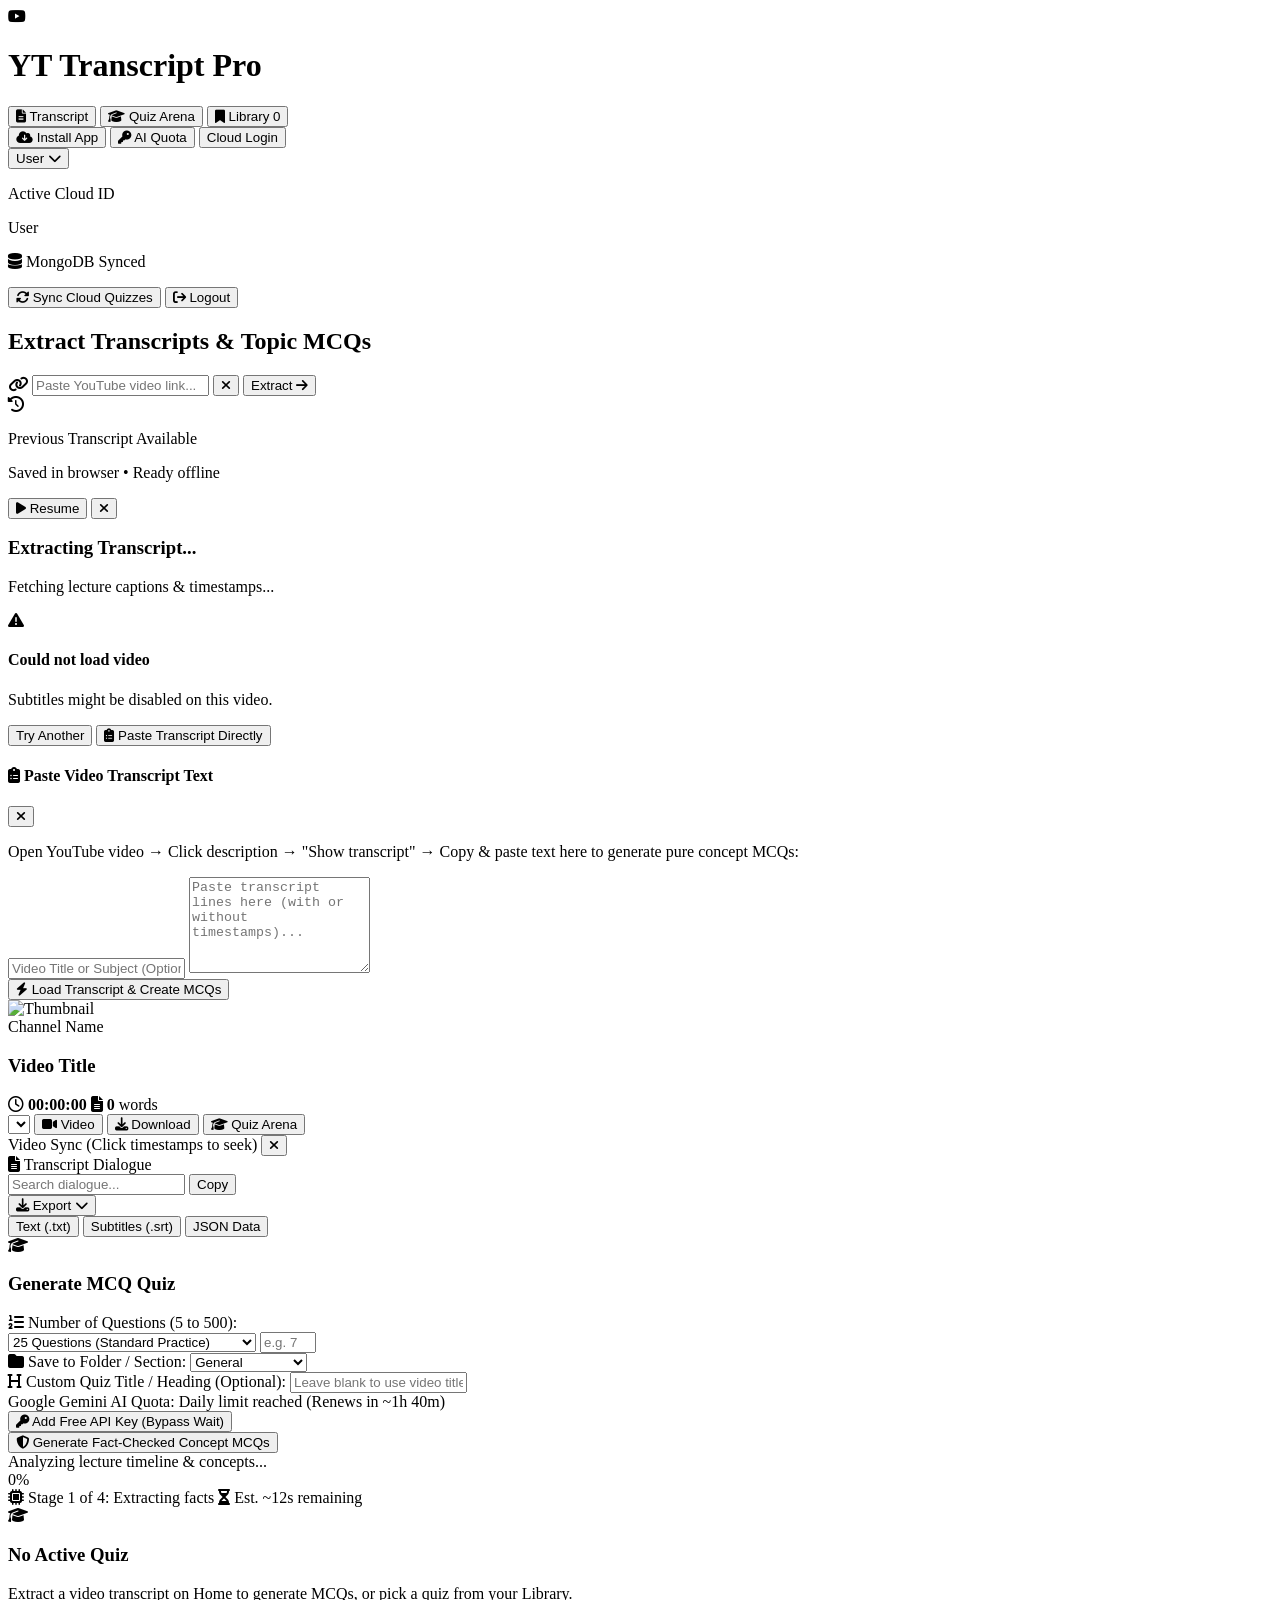
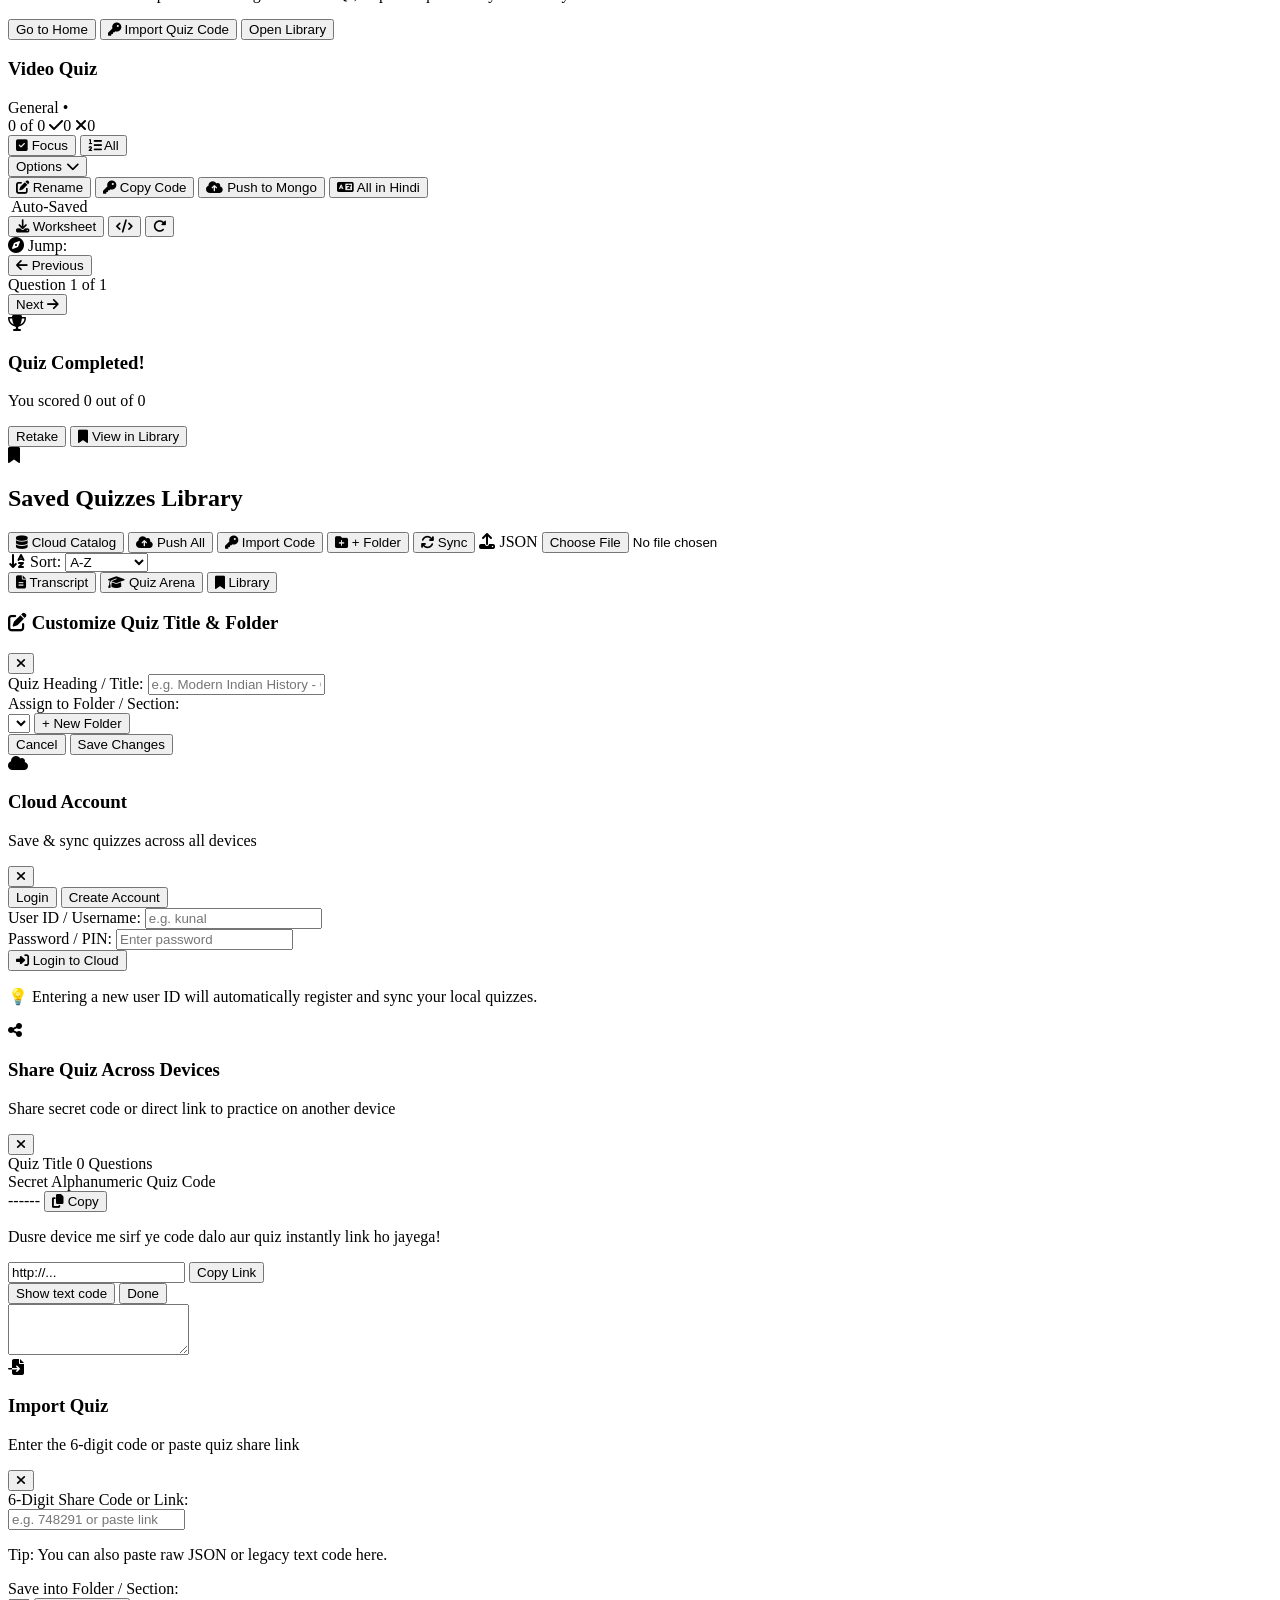
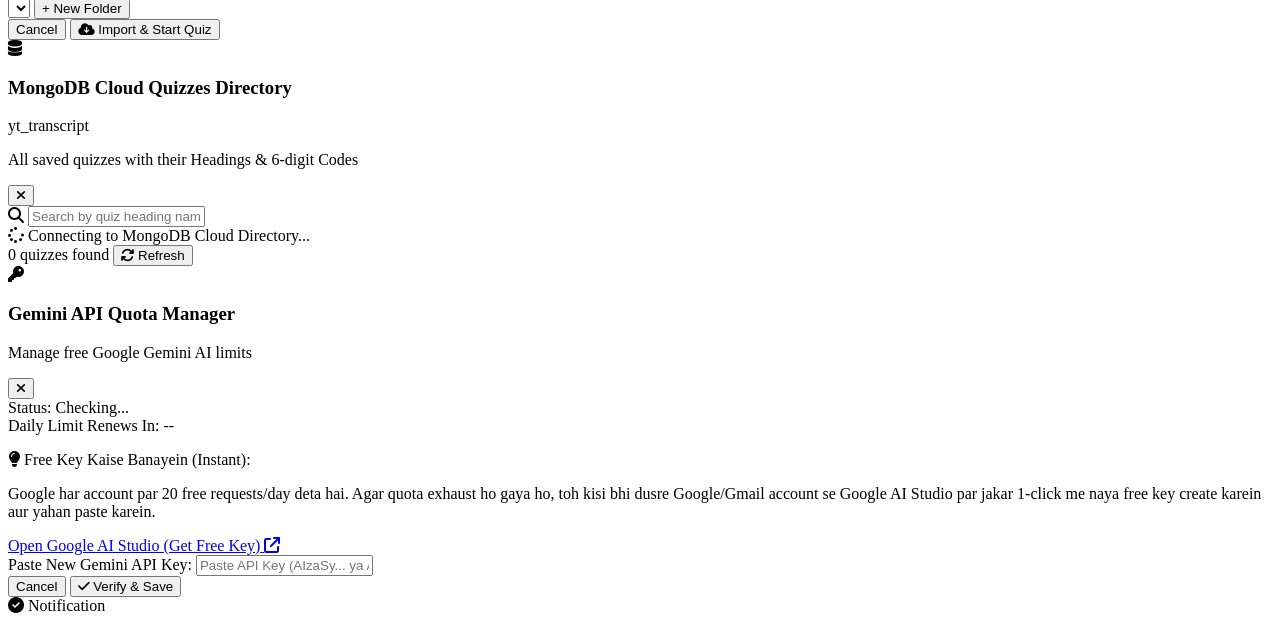
==== commit 1358ae4a: "Add Live Gemini AI Quota Tracker with renewal timer, AI status banner, and Key Manager modal to bypa" ====
--- a/static/index.html
+++ b/static/index.html
@@ -122,6 +122,12 @@
           <span>Install App</span>
         </button>
 
+        <!-- AI Gemini Key & Quota Manager Button -->
+        <button id="nav-api-key-btn" class="inline-flex items-center gap-1.5 px-2.5 py-1.5 sm:py-2 rounded-xl bg-surface-850 hover:bg-surface-800 text-amber-300 border border-amber-500/30 hover:border-amber-500/60 font-bold text-xs shadow-md transition-all cursor-pointer" title="Gemini AI Quota & Key Settings">
+          <i class="fa-solid fa-key text-xs text-amber-400"></i>
+          <span class="hidden md:inline">AI Quota</span>
+        </button>
+
         <!-- Cloud Auth Button (Logged Out state with live server status dot) -->
         <button id="auth-modal-btn" class="inline-flex items-center gap-1.5 px-3 py-1.5 sm:py-2 rounded-xl bg-surface-850 hover:bg-surface-800 text-slate-200 hover:text-white border border-surface-700 hover:border-emerald-500/50 font-bold text-xs shadow-md transition-all cursor-pointer" title="Cloud Login (Click to connect)">
           <span id="guest-status-dot" class="w-2 h-2 rounded-full bg-emerald-400"></span>
@@ -455,6 +461,21 @@
               </div>
             </div>
 
+            <!-- Live AI Quota & Status Alert Banner -->
+            <div id="ai-quota-banner" class="hidden rounded-2xl p-3 bg-amber-500/10 border border-amber-500/30 flex flex-col sm:flex-row sm:items-center justify-between gap-2.5 text-xs">
+              <div class="flex items-center gap-2">
+                <span class="w-2.5 h-2.5 rounded-full bg-amber-400 animate-pulse shrink-0"></span>
+                <div>
+                  <span class="font-bold text-amber-300">Google Gemini AI Quota:</span>
+                  <span id="ai-quota-text" class="text-slate-300 ml-1">Daily limit reached (Renews in ~1h 40m)</span>
+                </div>
+              </div>
+              <button id="open-api-key-modal-btn" class="px-3 py-1.5 bg-amber-500 hover:bg-amber-400 text-slate-950 font-bold rounded-xl text-[11px] flex items-center gap-1.5 self-start sm:self-auto cursor-pointer shadow-sm transition-all">
+                <i class="fa-solid fa-key text-[10px]"></i>
+                <span>Add Free API Key (Bypass Wait)</span>
+              </button>
+            </div>
+
             <div class="flex items-center justify-center pt-2">
               <button id="generate-quiz-btn" class="w-full sm:w-auto px-8 py-3 bg-gradient-to-r from-rose-600 to-rose-500 hover:from-rose-500 hover:to-rose-600 text-white font-extrabold text-xs sm:text-sm rounded-xl shadow-lg active:scale-95 transition-all flex items-center justify-center gap-2 cursor-pointer">
                 <i class="fa-solid fa-shield-halved text-rose-200"></i>
@@ -1059,6 +1080,81 @@
     </div>
   </div>
 
+  <!-- ============================================================== -->
+  <!-- GEMINI API KEY & QUOTA MANAGER MODAL -->
+  <!-- ============================================================== -->
+  <div id="api-key-modal" class="hidden fixed inset-0 z-50 flex items-center justify-center p-4 bg-black/80 backdrop-blur-md">
+    <div class="bg-surface-900 border border-surface-700 w-full max-w-md rounded-3xl p-5 sm:p-6 shadow-2xl space-y-4">
+      <div class="flex items-center justify-between pb-3 border-b border-surface-800">
+        <div class="flex items-center gap-2.5">
+          <div class="w-8 h-8 rounded-xl bg-amber-500/15 text-amber-400 flex items-center justify-center border border-amber-500/30">
+            <i class="fa-solid fa-key text-xs"></i>
+          </div>
+          <div>
+            <h3 class="font-bold text-white text-base">Gemini API Quota Manager</h3>
+            <p class="text-[11px] text-slate-400">Manage free Google Gemini AI limits</p>
+          </div>
+        </div>
+        <button id="close-api-key-modal-btn" class="w-8 h-8 rounded-xl bg-surface-800 hover:bg-surface-700 text-slate-400 hover:text-white flex items-center justify-center transition-colors cursor-pointer">
+          <i class="fa-solid fa-xmark text-sm"></i>
+        </button>
+      </div>
+
+      <!-- Current Quota Info Box -->
+      <div id="modal-quota-info-box" class="p-3.5 rounded-2xl bg-surface-950 border border-surface-800 space-y-1.5 text-xs">
+        <div class="flex items-center justify-between">
+          <span class="text-slate-400 font-medium">Status:</span>
+          <span id="modal-quota-status-badge" class="font-bold text-emerald-400 flex items-center gap-1.5">
+            <span class="w-2 h-2 rounded-full bg-emerald-400"></span> Checking...
+          </span>
+        </div>
+        <div class="flex items-center justify-between" id="modal-quota-renew-row">
+          <span class="text-slate-400 font-medium">Daily Limit Renews In:</span>
+          <span id="modal-quota-renew-time" class="font-bold text-amber-300">--</span>
+        </div>
+      </div>
+
+      <!-- How to Get Free Key Instructions -->
+      <div class="p-3.5 rounded-2xl bg-amber-500/10 border border-amber-500/25 text-xs space-y-1.5">
+        <p class="font-bold text-amber-300 flex items-center gap-1.5">
+          <i class="fa-solid fa-lightbulb"></i>
+          <span>Free Key Kaise Banayein (Instant):</span>
+        </p>
+        <p class="text-[11px] text-slate-300 leading-relaxed">
+          Google har account par 20 free requests/day deta hai. Agar quota exhaust ho gaya ho, toh kisi bhi dusre Google/Gmail account se Google AI Studio par jakar 1-click me naya free key create karein aur yahan paste karein.
+        </p>
+        <a href="https://aistudio.google.com/app/apikey" target="_blank" rel="noopener noreferrer" class="inline-flex items-center gap-1 text-[11px] font-bold text-amber-400 hover:text-amber-300 underline mt-0.5">
+          <span>Open Google AI Studio (Get Free Key)</span>
+          <i class="fa-solid fa-arrow-up-right-from-square text-[9px]"></i>
+        </a>
+      </div>
+
+      <!-- API Key Input -->
+      <div class="space-y-1.5">
+        <label class="block text-xs font-bold text-slate-300">
+          Paste New Gemini API Key:
+        </label>
+        <input 
+          type="password" 
+          id="new-gemini-key-input" 
+          placeholder="Paste API Key (AIzaSy... ya AQ...)" 
+          class="w-full bg-surface-950 border border-surface-700 text-white rounded-xl p-3 text-xs font-mono focus:outline-none focus:border-amber-500 placeholder:text-slate-600"
+        />
+      </div>
+
+      <!-- Buttons -->
+      <div class="flex items-center gap-2 pt-1">
+        <button id="cancel-api-key-btn" class="flex-1 py-2.5 rounded-xl bg-surface-800 hover:bg-surface-750 text-slate-300 text-xs font-bold transition-all cursor-pointer">
+          Cancel
+        </button>
+        <button id="save-api-key-btn" class="flex-1 py-2.5 rounded-xl bg-gradient-to-r from-amber-500 to-amber-600 hover:from-amber-400 hover:to-amber-500 text-slate-950 text-xs font-bold transition-all shadow-md flex items-center justify-center gap-1.5 cursor-pointer">
+          <i class="fa-solid fa-check text-xs"></i>
+          <span id="save-api-key-btn-text">Verify & Save</span>
+        </button>
+      </div>
+    </div>
+  </div>
+
   <!-- Toast Notification Popup -->
   <div id="toast" class="fixed bottom-16 sm:bottom-6 right-4 sm:right-6 z-50 transform translate-y-20 opacity-0 transition-all duration-300 pointer-events-none">
     <div class="bg-surface-800/95 backdrop-blur-xl border border-surface-600 text-white px-4 py-2 rounded-xl shadow-2xl flex items-center gap-2 text-xs font-semibold">
@@ -1068,6 +1164,6 @@
   </div>
 
   <script src="https://www.youtube.com/iframe_api"></script>
-  <script src="/static/app.js?v=6.2.0"></script>
+  <script src="/static/app.js?v=6.3.0"></script>
 </body>
 </html>
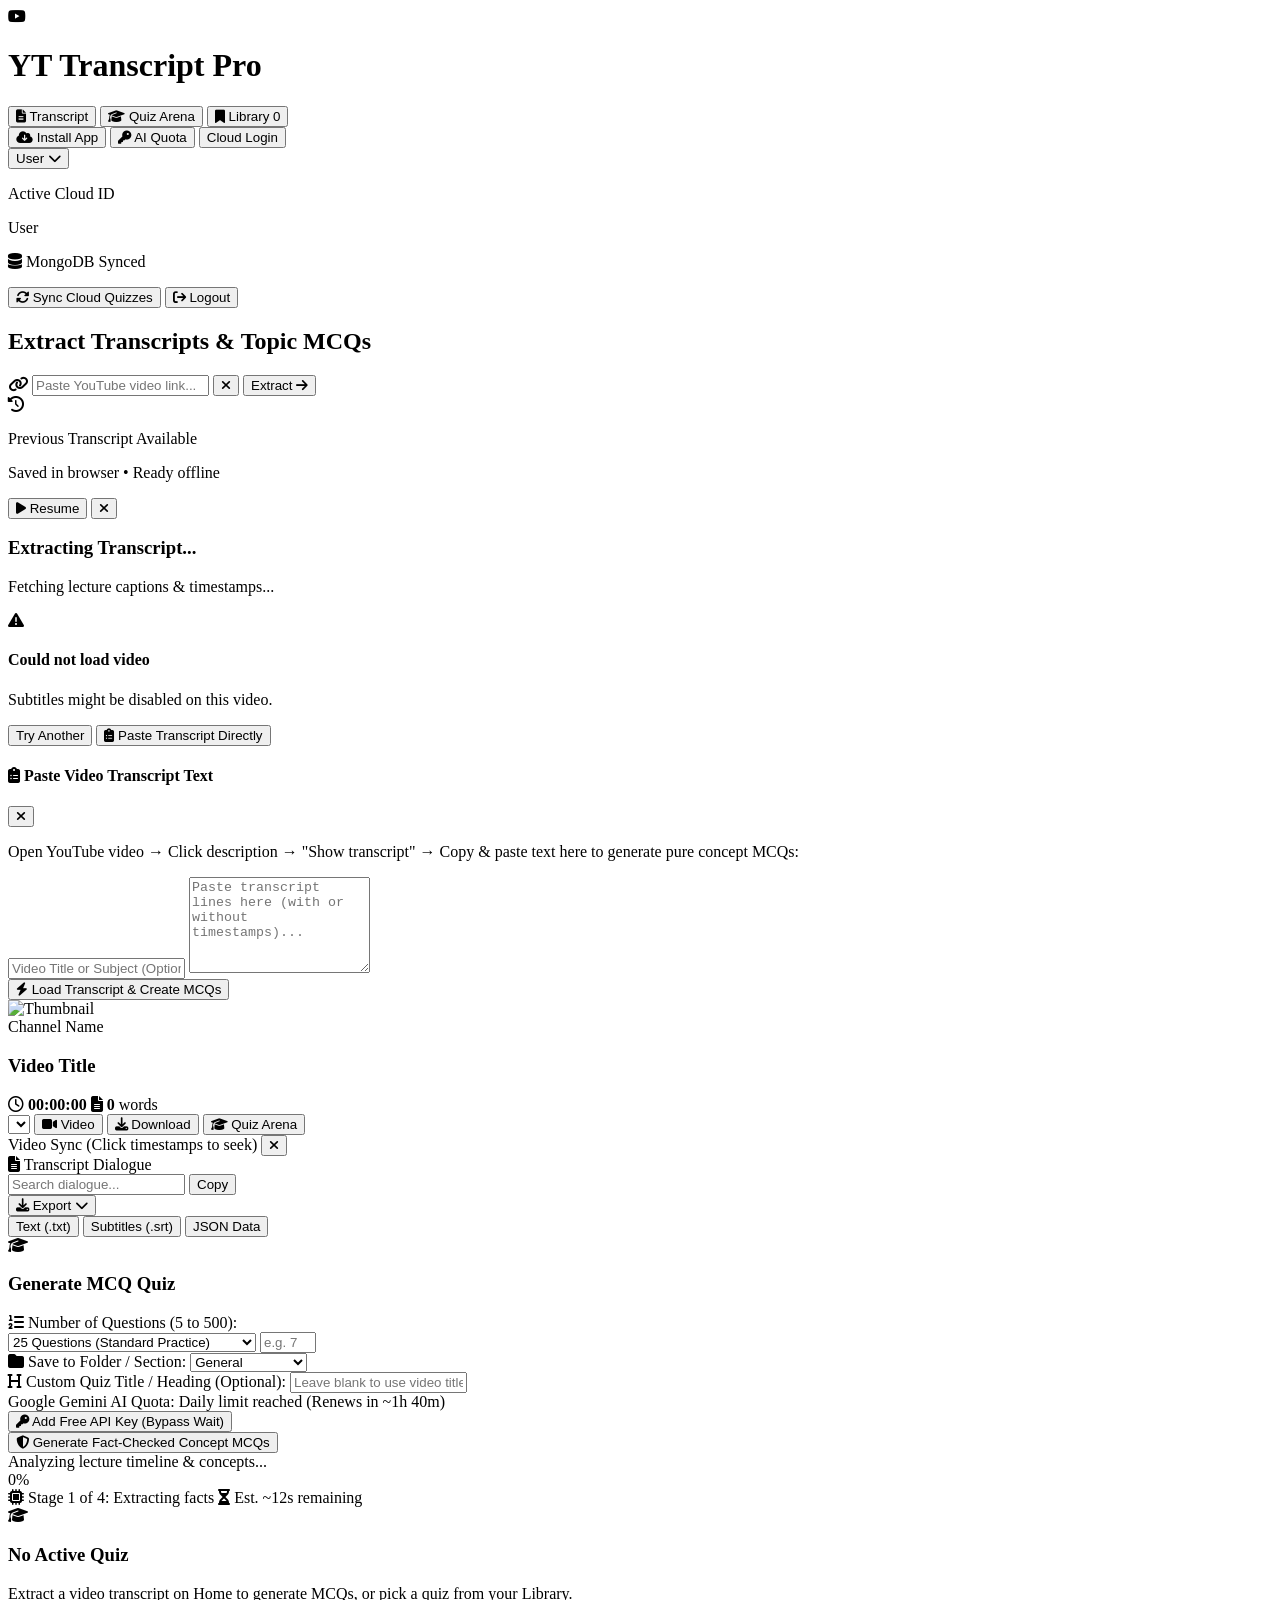
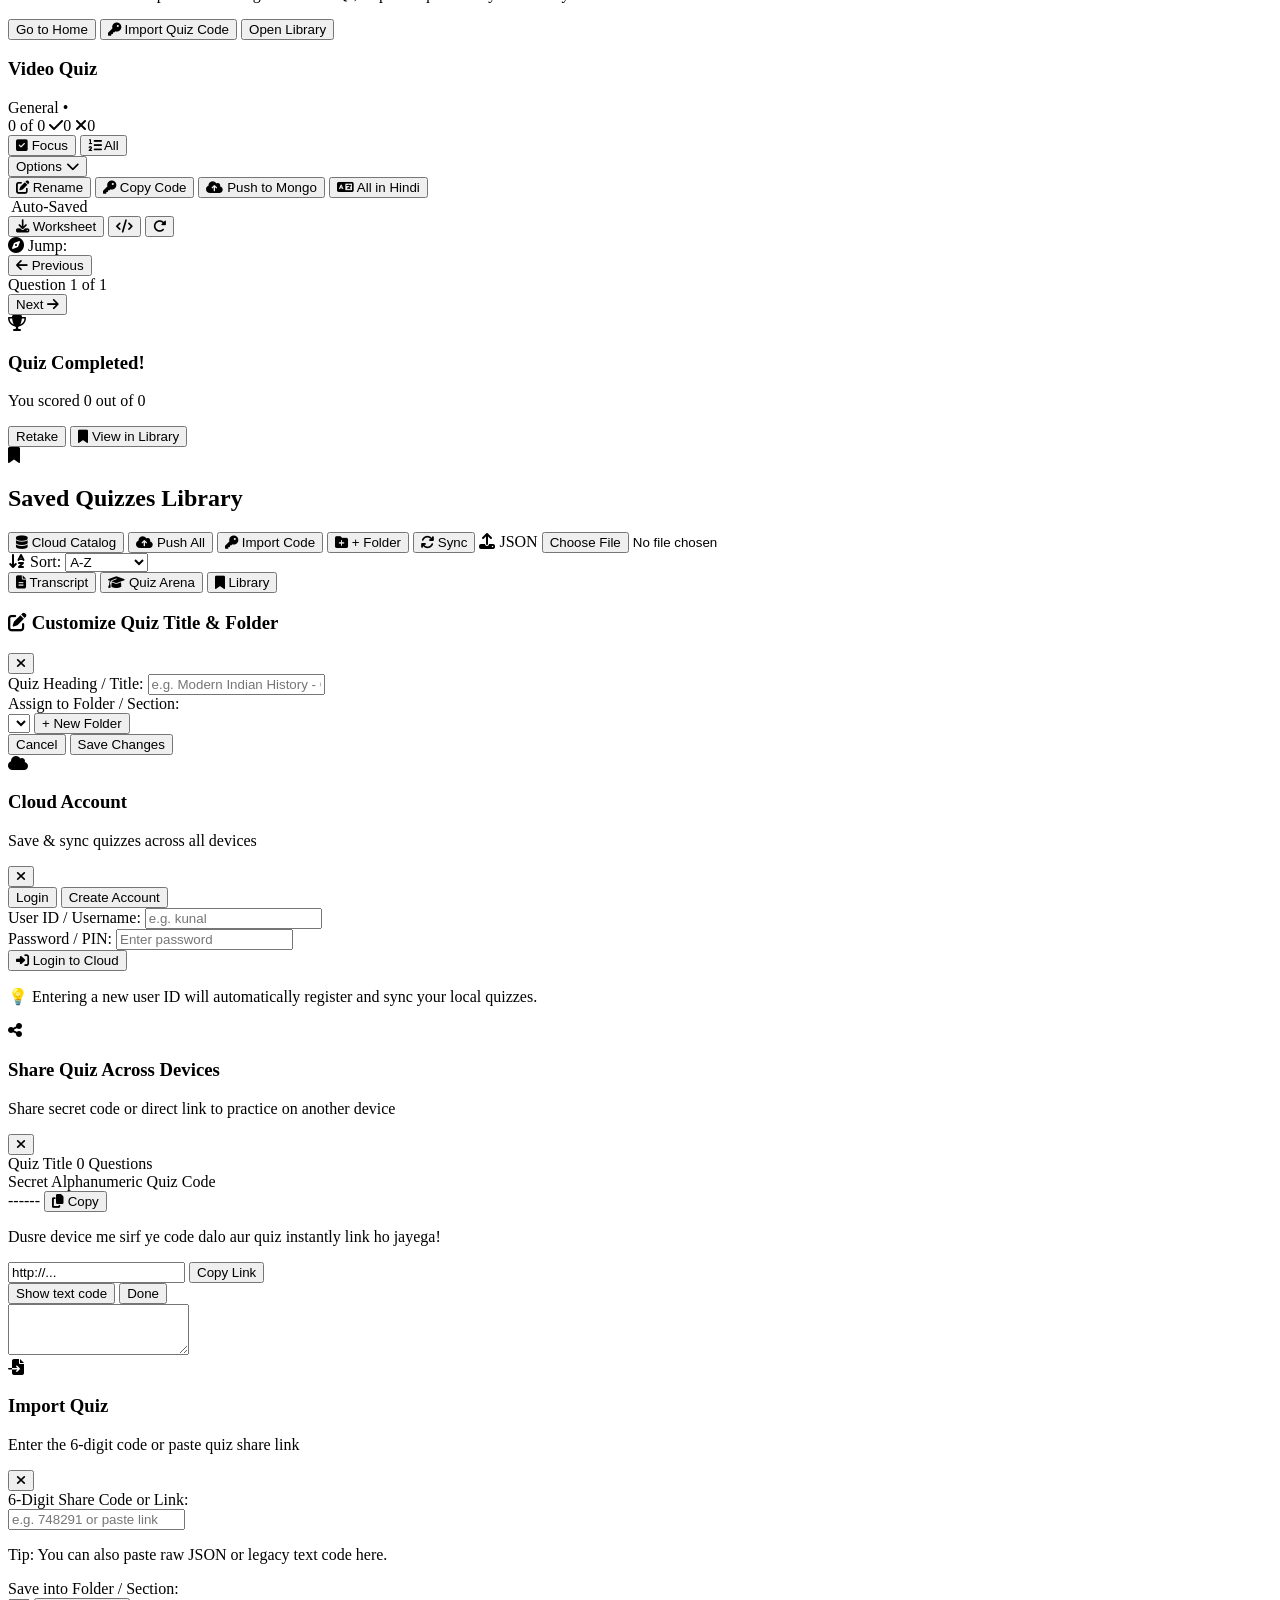
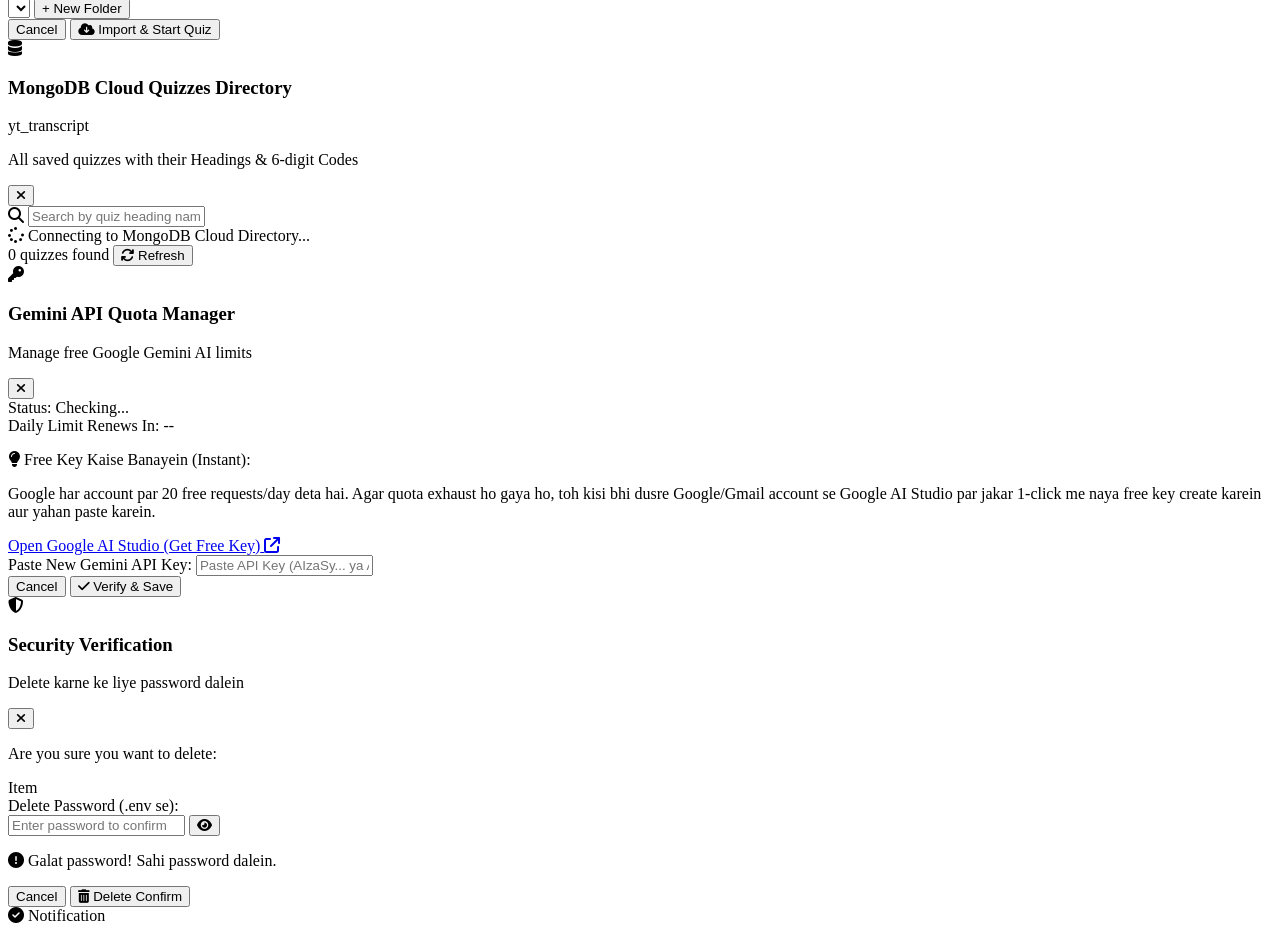
==== commit 00a5b643: "Fix localStorage quota with IndexedDB, update Gemini models with 200 OK endpoints, and add master de" ====
--- a/static/index.html
+++ b/static/index.html
@@ -1155,6 +1155,65 @@
     </div>
   </div>
 
+  <!-- Delete Master Password Verification Modal -->
+  <div id="delete-password-modal" class="hidden fixed inset-0 z-[60] flex items-center justify-center p-4 bg-black/85 backdrop-blur-md">
+    <div class="bg-surface-900 border border-rose-500/40 rounded-3xl p-5 sm:p-6 w-full max-w-sm space-y-4 shadow-2xl relative text-slate-200">
+      <div class="flex items-center justify-between pb-3 border-b border-surface-800">
+        <div class="flex items-center gap-2.5">
+          <div class="w-9 h-9 rounded-xl bg-rose-500/15 border border-rose-500/30 flex items-center justify-center text-rose-400">
+            <i class="fa-solid fa-shield-halved text-sm"></i>
+          </div>
+          <div>
+            <h3 class="text-sm font-extrabold text-white">Security Verification</h3>
+            <p class="text-[10px] text-slate-400">Delete karne ke liye password dalein</p>
+          </div>
+        </div>
+        <button id="close-delete-modal-btn" class="w-7 h-7 rounded-lg bg-surface-800 hover:bg-surface-700 text-slate-400 hover:text-white flex items-center justify-center transition-colors cursor-pointer">
+          <i class="fa-solid fa-xmark text-xs"></i>
+        </button>
+      </div>
+
+      <div class="space-y-1">
+        <p class="text-xs font-semibold text-slate-300">Are you sure you want to delete:</p>
+        <div id="delete-target-label" class="p-2.5 rounded-xl bg-surface-950 border border-surface-800 text-rose-300 font-bold text-xs truncate">
+          Item
+        </div>
+      </div>
+
+      <div class="space-y-1.5">
+        <label class="block text-[11px] font-bold text-slate-300">
+          Delete Password (.env se):
+        </label>
+        <div class="relative">
+          <input 
+            type="password" 
+            id="delete-password-input" 
+            placeholder="Enter password to confirm" 
+            class="w-full bg-surface-950 border border-surface-700 focus:border-rose-500 text-white rounded-xl px-3 py-2.5 pr-10 text-xs font-semibold focus:outline-none transition-colors placeholder:text-slate-600"
+            autocomplete="off"
+          />
+          <button type="button" id="toggle-delete-pwd-eye" class="absolute right-2.5 top-1/2 -translate-y-1/2 text-slate-400 hover:text-white text-xs cursor-pointer p-1">
+            <i class="fa-solid fa-eye" id="delete-pwd-eye-icon"></i>
+          </button>
+        </div>
+        <p id="delete-password-error" class="hidden text-[11px] font-bold text-rose-400 flex items-center gap-1 mt-1">
+          <i class="fa-solid fa-circle-exclamation"></i>
+          <span id="delete-password-error-text">Galat password! Sahi password dalein.</span>
+        </p>
+      </div>
+
+      <div class="flex items-center gap-2 pt-2">
+        <button id="cancel-delete-modal-btn" type="button" class="flex-1 py-2.5 rounded-xl bg-surface-800 hover:bg-surface-750 text-slate-300 text-xs font-bold transition-all cursor-pointer">
+          Cancel
+        </button>
+        <button id="confirm-delete-modal-btn" type="button" class="flex-1 py-2.5 rounded-xl bg-gradient-to-r from-rose-600 to-red-600 hover:from-rose-500 hover:to-red-500 text-white text-xs font-bold transition-all shadow-md shadow-rose-900/30 flex items-center justify-center gap-1.5 cursor-pointer">
+          <i class="fa-solid fa-trash-can text-xs"></i>
+          <span>Delete Confirm</span>
+        </button>
+      </div>
+    </div>
+  </div>
+
   <!-- Toast Notification Popup -->
   <div id="toast" class="fixed bottom-16 sm:bottom-6 right-4 sm:right-6 z-50 transform translate-y-20 opacity-0 transition-all duration-300 pointer-events-none">
     <div class="bg-surface-800/95 backdrop-blur-xl border border-surface-600 text-white px-4 py-2 rounded-xl shadow-2xl flex items-center gap-2 text-xs font-semibold">
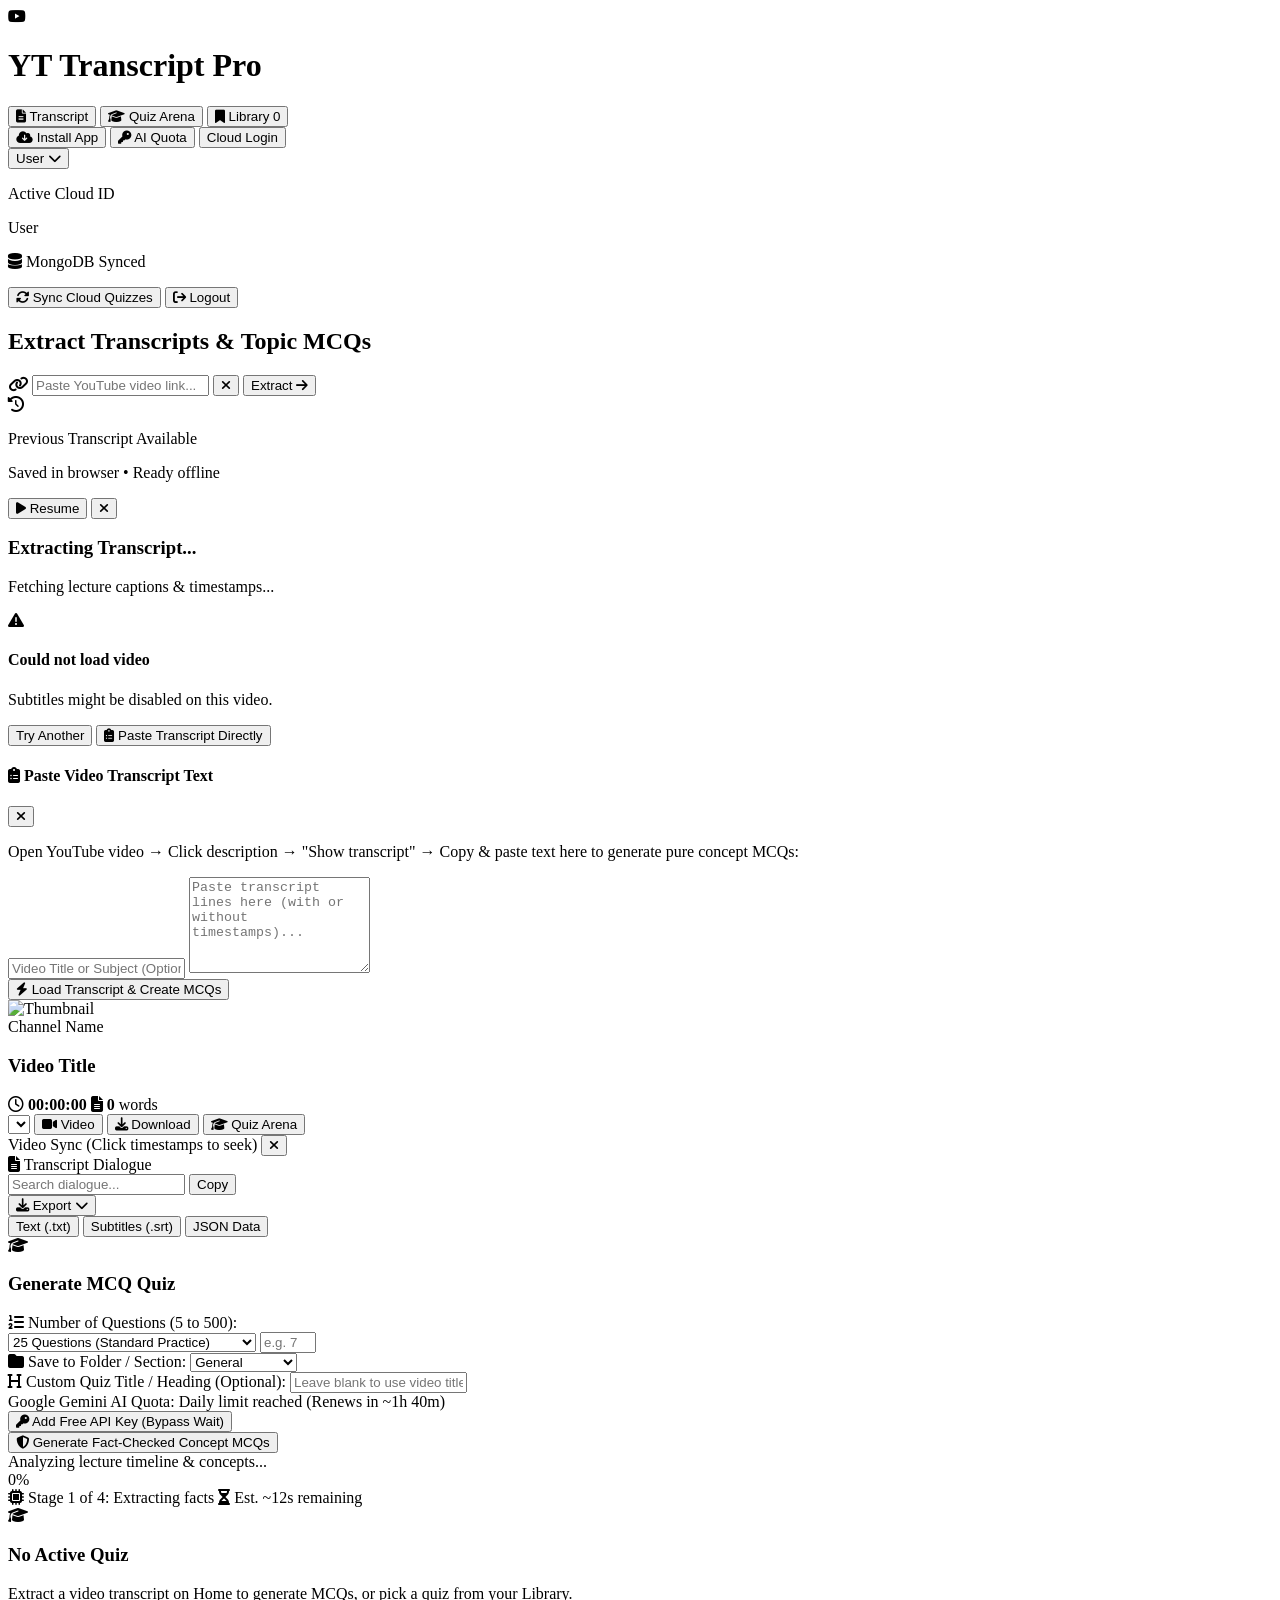
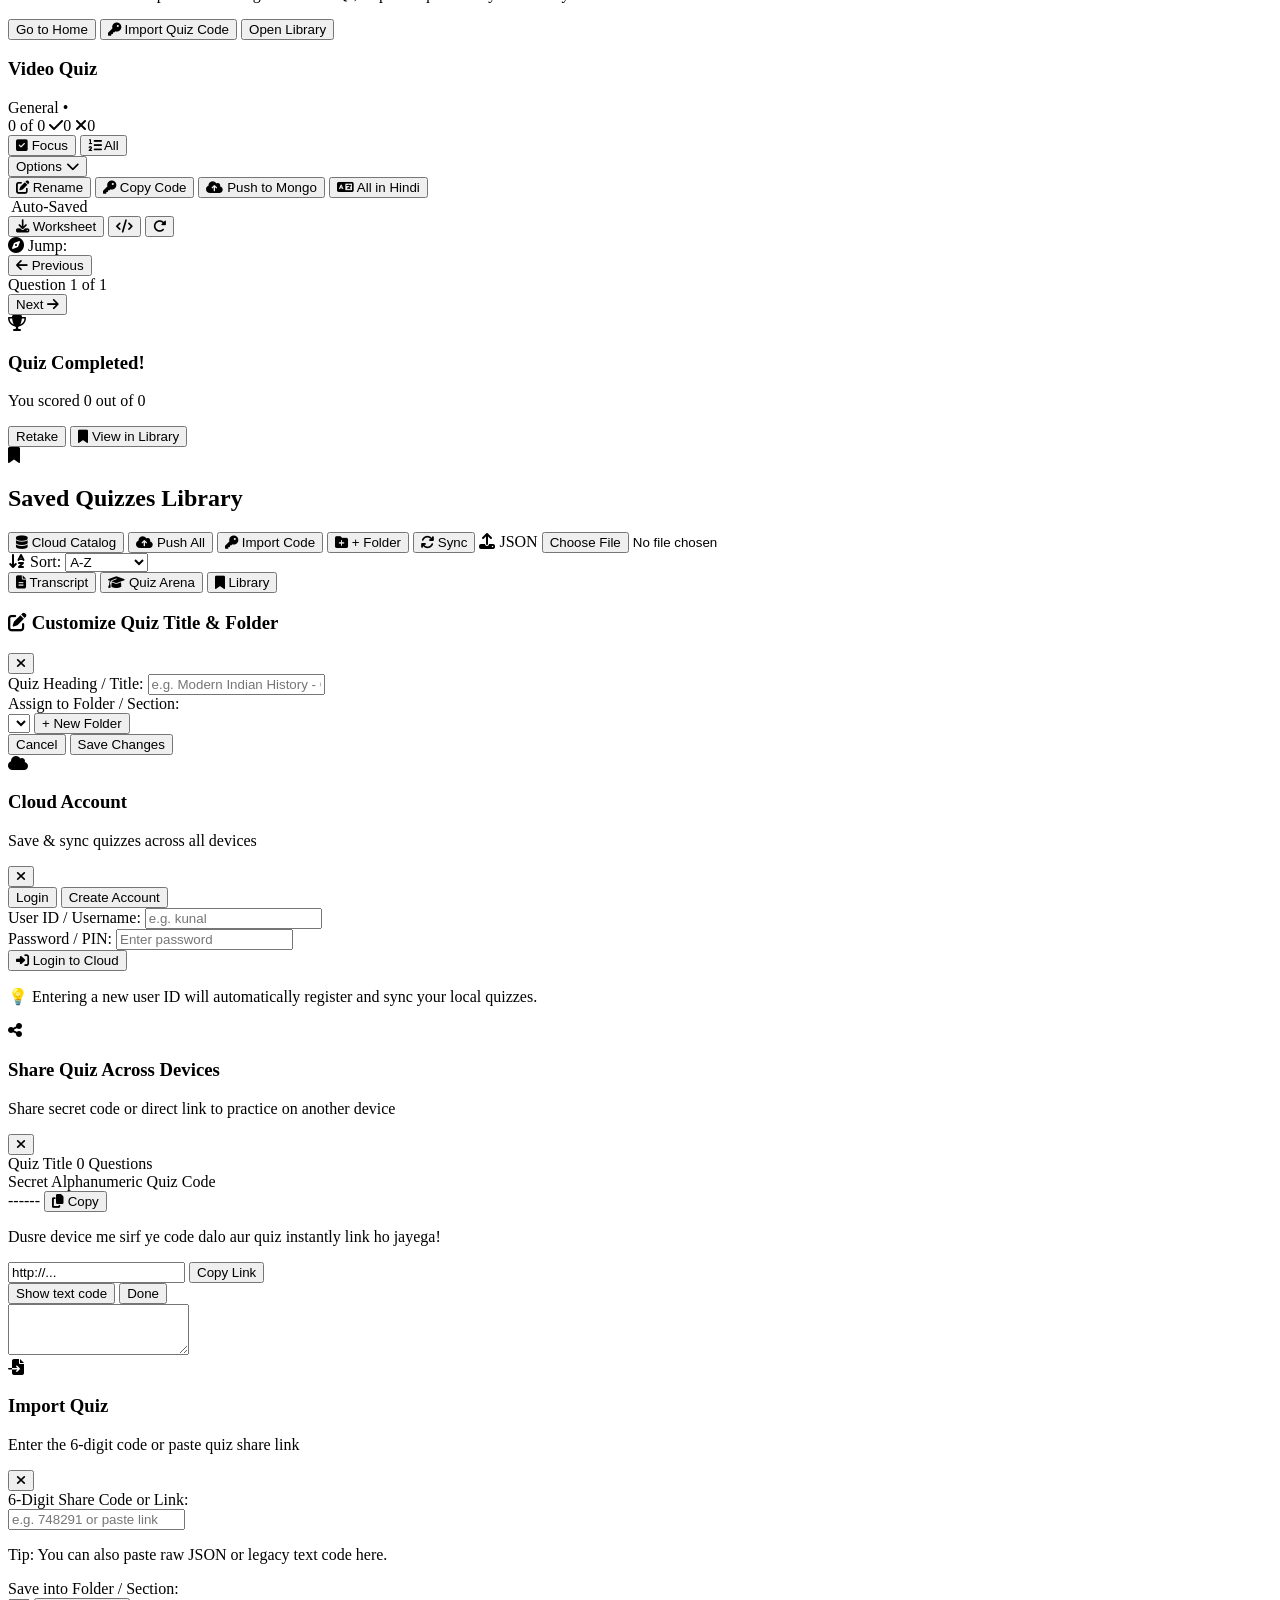
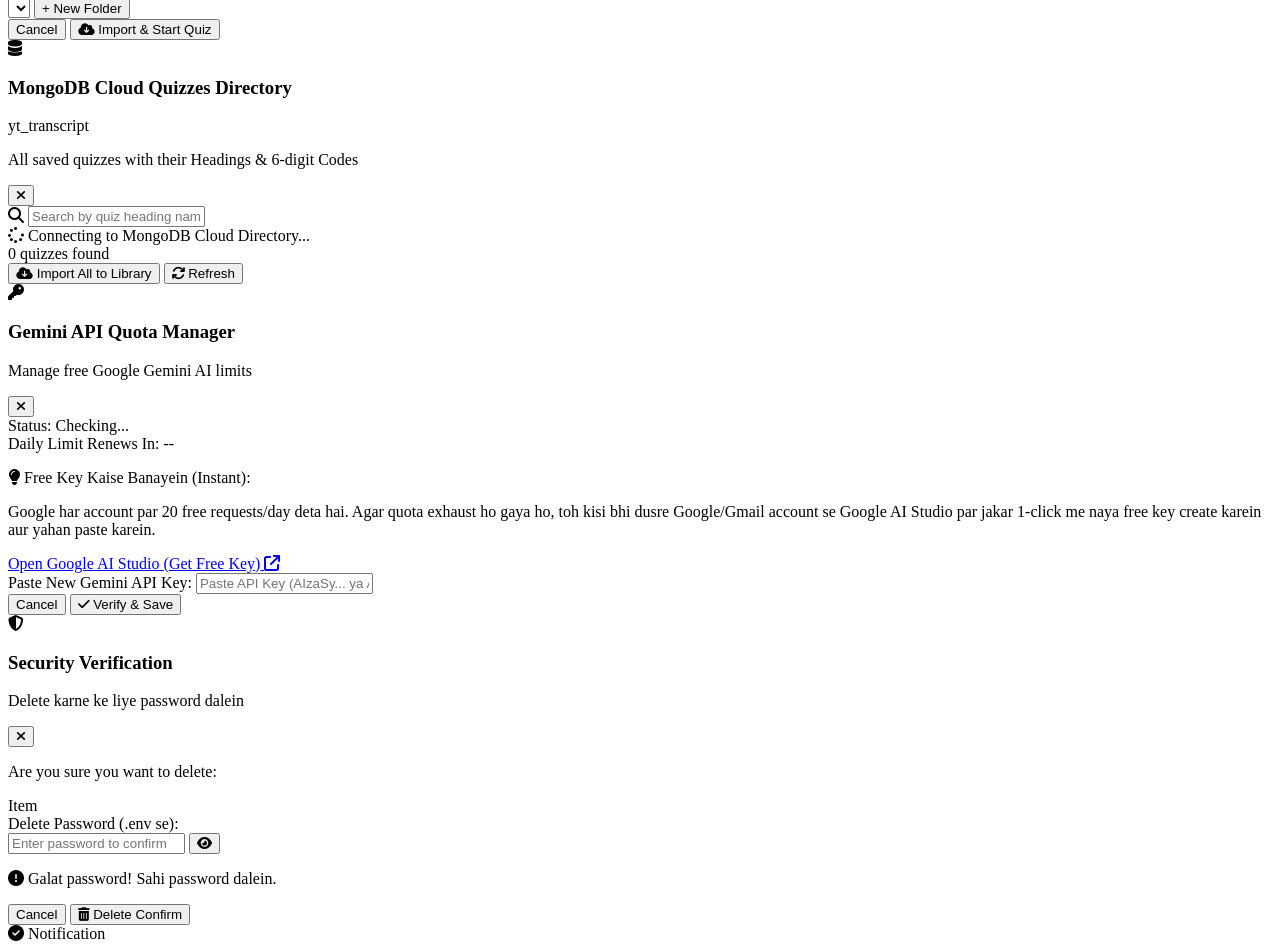
==== commit b33f708c: "Fix cross-device sync & Cloud Catalog: Link all 68 quizzes to kunal, optimize /api/user/quizzes payl" ====
--- a/static/index.html
+++ b/static/index.html
@@ -1069,12 +1069,18 @@
       </div>
 
       <!-- Modal Footer -->
-      <div class="border-t border-surface-800 pt-3 flex items-center justify-between text-xs text-slate-400">
+      <div class="border-t border-surface-800 pt-3 flex flex-wrap items-center justify-between gap-2 text-xs text-slate-400">
         <span id="mongo-catalog-count" class="font-semibold text-slate-300">0 quizzes found</span>
-        <button id="refresh-mongo-catalog-btn" class="px-3.5 py-1.5 bg-surface-800 hover:bg-surface-750 text-slate-200 border border-surface-700 rounded-xl font-bold flex items-center gap-1.5 transition-all cursor-pointer">
-          <i class="fa-solid fa-arrows-rotate text-[11px] text-cyan-400"></i>
-          <span>Refresh</span>
-        </button>
+        <div class="flex items-center gap-2">
+          <button id="sync-all-catalog-to-library-btn" class="px-3 py-1.5 bg-gradient-to-r from-emerald-600 to-teal-600 hover:from-emerald-500 hover:to-teal-500 text-white font-bold text-xs rounded-xl shadow-md flex items-center gap-1.5 transition-all cursor-pointer" title="Import / Sync all MongoDB quizzes into your Library">
+            <i class="fa-solid fa-cloud-arrow-down text-[11px]"></i>
+            <span>Import All to Library</span>
+          </button>
+          <button id="refresh-mongo-catalog-btn" class="px-3.5 py-1.5 bg-surface-800 hover:bg-surface-750 text-slate-200 border border-surface-700 rounded-xl font-bold flex items-center gap-1.5 transition-all cursor-pointer">
+            <i class="fa-solid fa-arrows-rotate text-[11px] text-cyan-400"></i>
+            <span>Refresh</span>
+          </button>
+        </div>
       </div>
 
     </div>
@@ -1223,6 +1229,6 @@
   </div>
 
   <script src="https://www.youtube.com/iframe_api"></script>
-  <script src="/static/app.js?v=6.3.0"></script>
+  <script src="/static/app.js?v=6.4.0"></script>
 </body>
 </html>
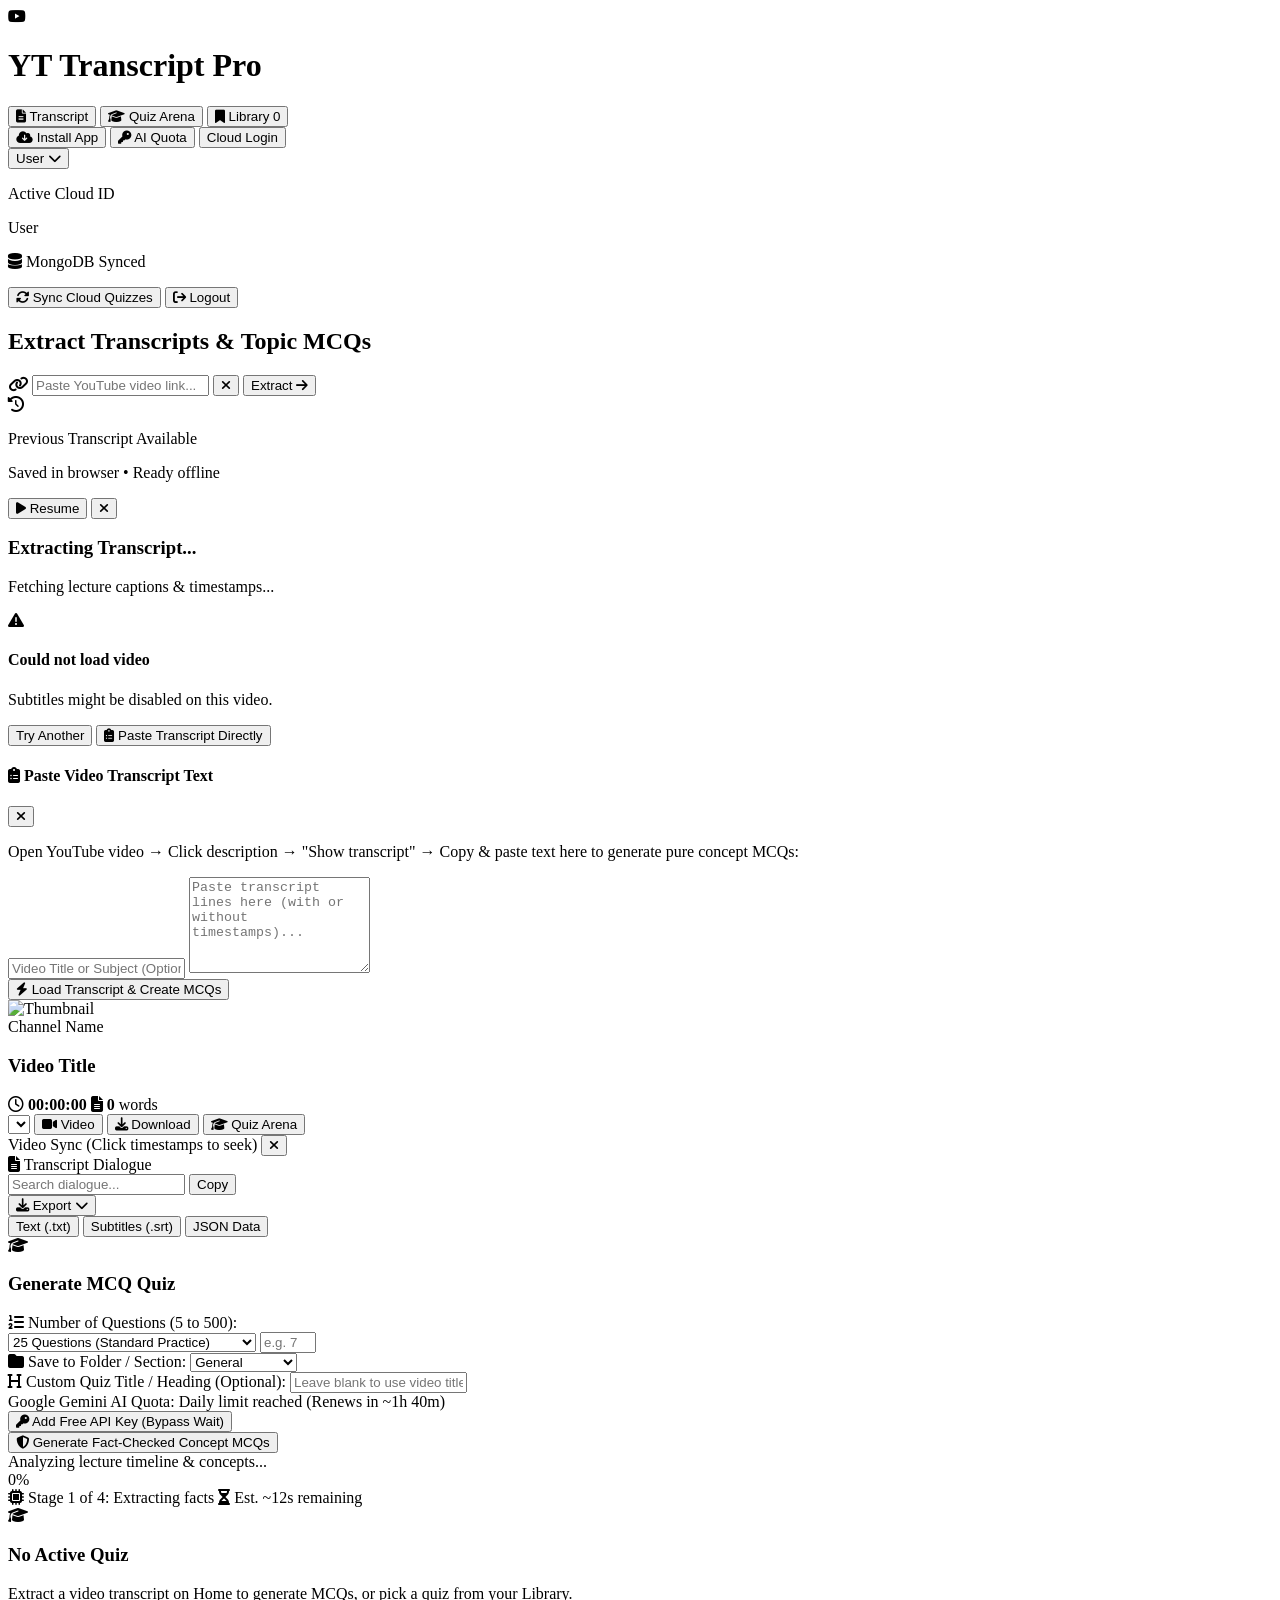
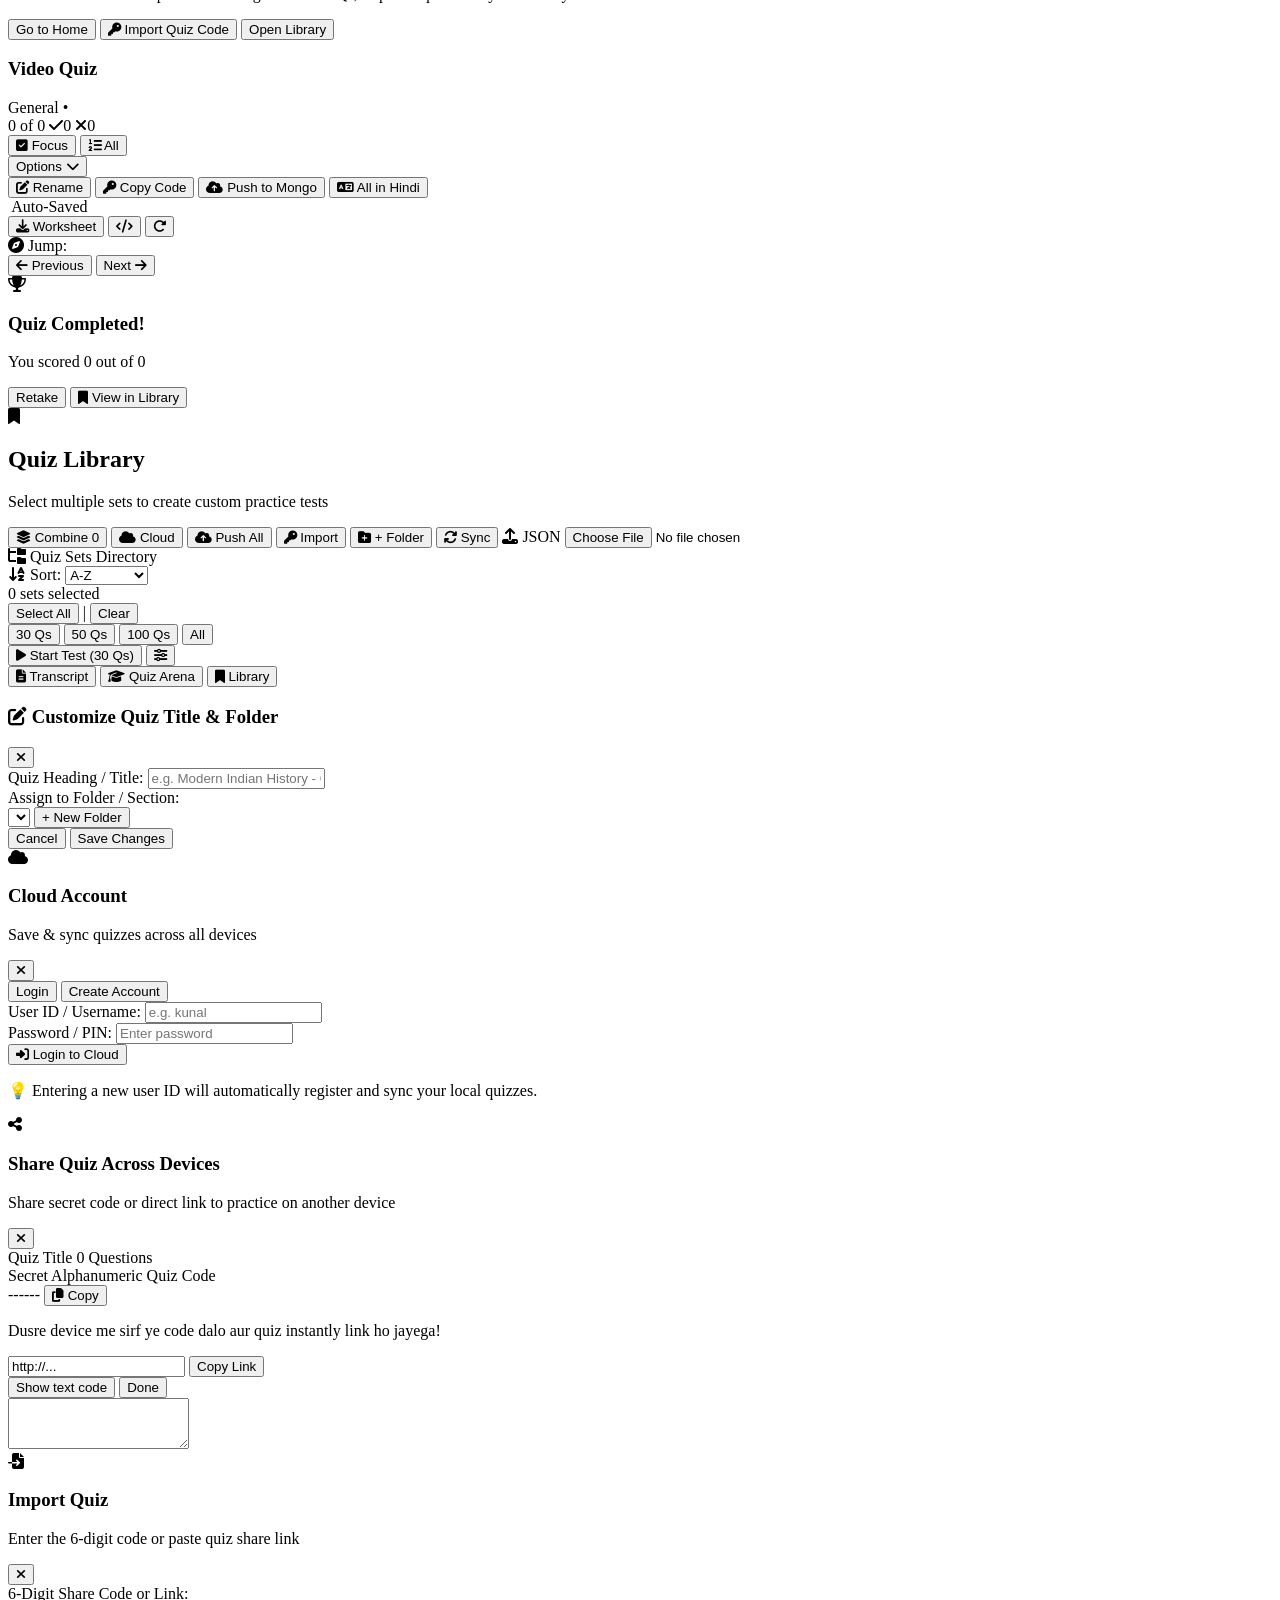
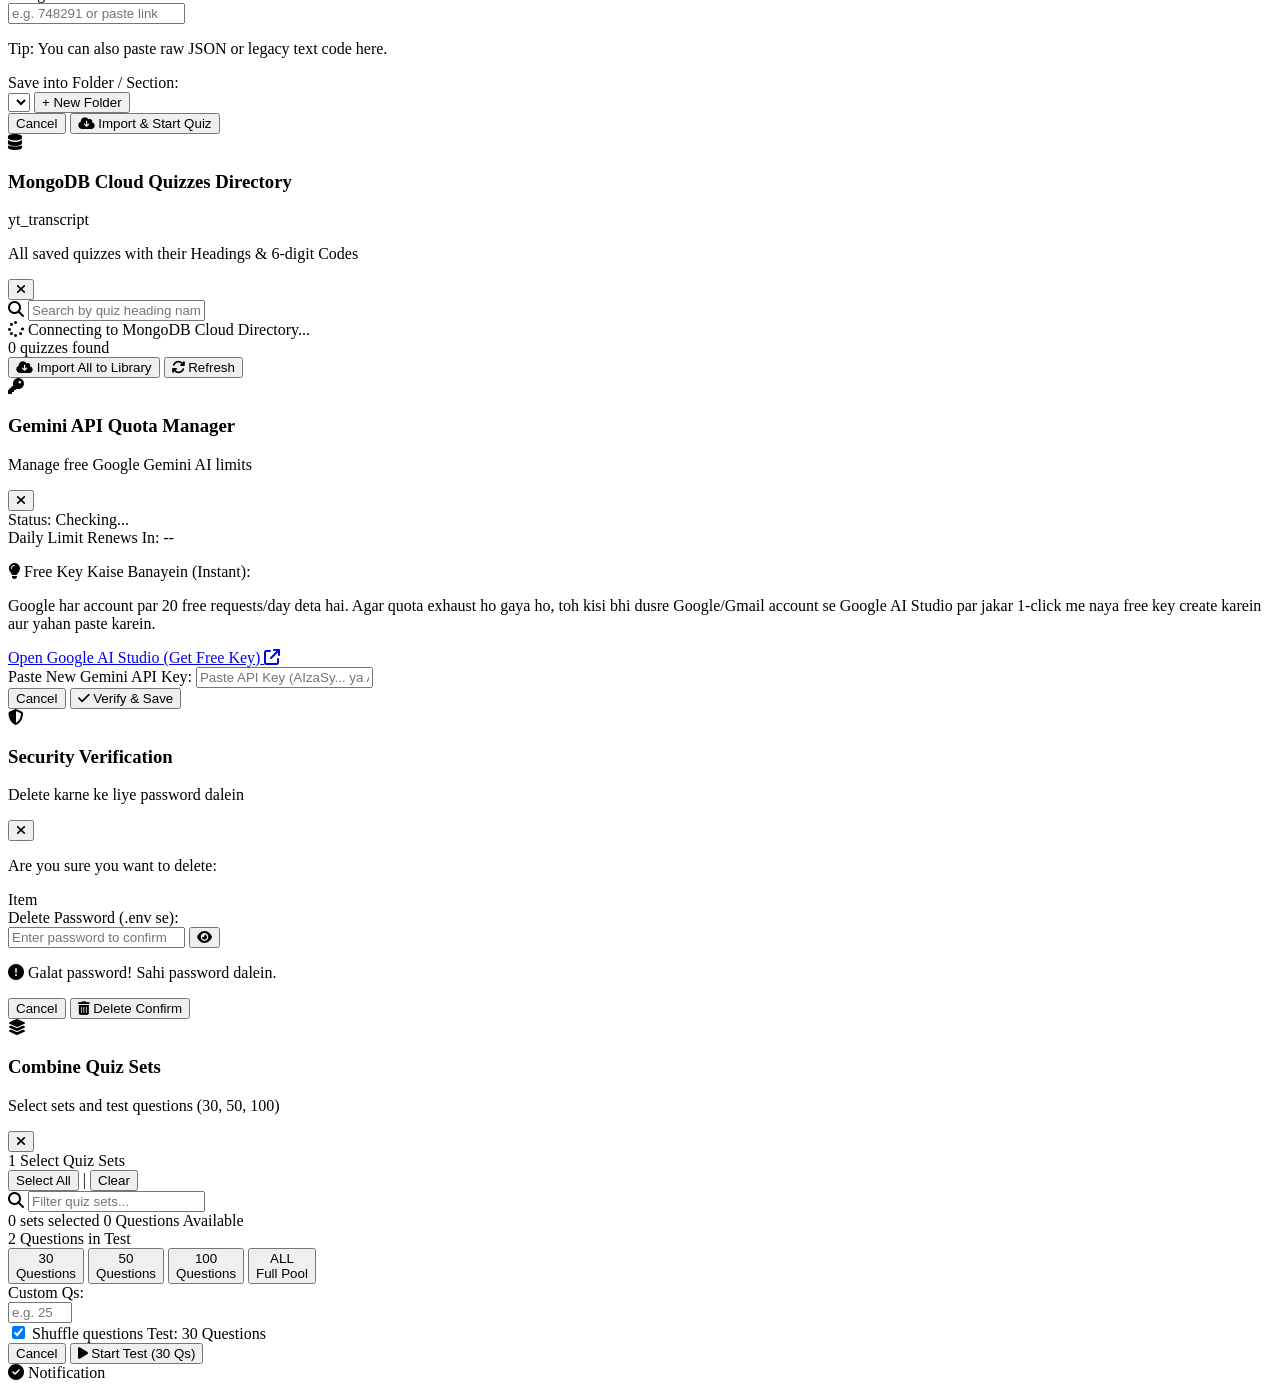
==== commit b1daa24e: "Add multi-set quiz combiner, question count selector, and dark-rose responsive UI refinements" ====
--- a/static/index.html
+++ b/static/index.html
@@ -87,7 +87,8 @@
         <div class="w-9 h-9 sm:w-10 sm:h-10 rounded-2xl bg-rose-600 flex items-center justify-center shadow-lg shadow-rose-600/20 ring-1 ring-white/10 shrink-0">
           <i class="fa-brands fa-youtube text-lg sm:text-xl text-white"></i>
         </div>
-        <div class="flex items-center gap-2 sm:gap-2.5">
+        <!-- Brand Logo Text: Hidden on mobile (<640px) as requested -->
+        <div class="hidden sm:flex items-center gap-2 sm:gap-2.5">
           <h1 class="text-base sm:text-xl font-extrabold tracking-tight text-white flex items-center gap-2">
             <span>YT Transcript <span class="text-rose-500">Pro</span></span>
           </h1>
@@ -650,11 +651,8 @@
               <span>Previous</span>
             </button>
 
-            <div class="text-center font-mono">
-              <span id="quiz-single-indicator" class="text-xs sm:text-sm font-bold text-white bg-surface-950 px-3 py-1 rounded-lg border border-surface-800">
-                Question 1 of 1
-              </span>
-            </div>
+            <!-- Question number text removed as requested by user (kept hidden for JS state) -->
+            <span id="quiz-single-indicator" class="hidden"></span>
 
             <button id="quiz-next-q-btn" class="px-4 py-2 bg-rose-600 hover:bg-rose-500 text-white rounded-xl text-xs font-bold transition-all flex items-center gap-2 shadow-lg shadow-rose-600/30 cursor-pointer disabled:opacity-30 disabled:cursor-not-allowed">
               <span>Next</span>
@@ -687,75 +685,134 @@
       <!-- ============================================================== -->
       <!-- PAGE 3: DEDICATED SAVED QUIZZES LIBRARY PAGE -->
       <!-- ============================================================== -->
-      <section id="page-library" class="page-view hidden space-y-5">
+      <section id="page-library" class="page-view hidden space-y-6 sm:space-y-7">
         
-        <!-- Library Header Card -->
-        <div class="bg-surface-900/90 border border-surface-700/80 rounded-3xl p-3.5 sm:p-5 shadow-xl backdrop-blur-xl flex flex-col md:flex-row items-start md:items-center justify-between gap-3">
-          <div class="flex items-center gap-2">
-            <i class="fa-solid fa-bookmark text-cyan-400 text-base sm:text-lg"></i>
-            <h2 class="text-base sm:text-lg font-extrabold text-white">Saved Quizzes Library</h2>
-          </div>
-
-          <div class="flex items-center gap-1.5 sm:gap-2 flex-wrap w-full md:w-auto">
-            <!-- 1-Click Browse All Quizzes Available in MongoDB -->
-            <button id="open-mongo-catalog-btn" class="px-2.5 py-1.5 bg-gradient-to-r from-cyan-600/25 to-blue-600/25 hover:from-cyan-600/40 hover:to-blue-600/40 text-cyan-300 border border-cyan-500/35 rounded-xl text-[11px] font-bold transition-all shadow-sm flex items-center gap-1.5 cursor-pointer" title="View all quizzes headings and codes saved in MongoDB Cloud">
-              <i class="fa-solid fa-database text-[10px] text-cyan-400"></i>
-              <span>Cloud Catalog</span>
-            </button>
-
-            <!-- 1-Click Push ALL Quizzes to MongoDB -->
-            <button id="push-all-quizzes-mongo-btn" class="px-2.5 py-1.5 bg-gradient-to-r from-emerald-600 to-teal-600 hover:from-emerald-500 hover:to-teal-500 text-white font-bold text-[11px] rounded-xl shadow-sm transition-all flex items-center gap-1.5 cursor-pointer" title="Upload & Sync ALL local quizzes to MongoDB Cloud">
-              <i class="fa-solid fa-cloud-arrow-up text-[10px]"></i>
+        <!-- Library Header Card (Clean, Spacious, Responsive Dark & Rose) -->
+        <div class="bg-surface-900 border border-surface-750 rounded-3xl p-4 sm:p-5 shadow-xl flex flex-col sm:flex-row items-start sm:items-center justify-between gap-3 sm:gap-4">
+          <div class="flex items-center gap-2.5">
+            <div class="w-8 h-8 rounded-xl bg-rose-500/10 border border-rose-500/30 flex items-center justify-center text-rose-500 shrink-0">
+              <i class="fa-solid fa-bookmark text-sm"></i>
+            </div>
+            <div>
+              <h2 class="text-base font-extrabold text-white leading-tight">Quiz Library</h2>
+              <p class="text-[11px] text-slate-400">Select multiple sets to create custom practice tests</p>
+            </div>
+          </div>
+
+          <div class="flex items-center gap-1.5 sm:gap-2 flex-wrap w-full sm:w-auto pt-1 sm:pt-0">
+            <!-- Combine Multiple Sets into Custom Test (30, 50, 100 Qs) -->
+            <button id="open-custom-test-modal-btn" class="px-3 py-1.5 bg-rose-600 hover:bg-rose-500 text-white font-bold text-xs rounded-xl shadow-md transition-all flex items-center gap-1.5 cursor-pointer" title="Combine multiple quiz sets into a custom test (30, 50, 100 questions)">
+              <i class="fa-solid fa-layer-group text-[10px]"></i>
+              <span>Combine</span>
+              <span id="custom-test-btn-badge" class="hidden px-1.5 py-0.2 rounded-full bg-black/40 text-[9px] font-mono font-bold">0</span>
+            </button>
+
+            <!-- MongoDB Catalog -->
+            <button id="open-mongo-catalog-btn" class="px-2.5 py-1.5 bg-surface-800 hover:bg-surface-750 text-slate-300 hover:text-white border border-surface-700/80 rounded-xl text-xs font-medium transition-colors flex items-center gap-1.5 cursor-pointer" title="View all quizzes saved in MongoDB Cloud">
+              <i class="fa-solid fa-cloud text-[11px] text-slate-400"></i>
+              <span>Cloud</span>
+            </button>
+
+            <!-- Push ALL Quizzes to MongoDB -->
+            <button id="push-all-quizzes-mongo-btn" class="px-2.5 py-1.5 bg-surface-800 hover:bg-surface-750 text-slate-300 hover:text-white border border-surface-700/80 rounded-xl text-xs font-medium transition-colors flex items-center gap-1.5 cursor-pointer" title="Upload & Sync ALL local quizzes to Cloud">
+              <i class="fa-solid fa-cloud-arrow-up text-[11px] text-slate-400"></i>
               <span id="push-all-quizzes-label">Push All</span>
             </button>
 
-            <button id="import-code-modal-btn" class="px-2.5 py-1.5 bg-amber-500/15 hover:bg-amber-500/25 text-amber-300 border border-amber-500/35 rounded-xl text-[11px] font-bold cursor-pointer transition-colors flex items-center gap-1.5 shadow-sm" title="Import quiz using 6-digit code">
-              <i class="fa-solid fa-key text-[10px] text-amber-400"></i>
-              <span>Import Code</span>
-            </button>
-
-            <button id="create-section-btn" class="px-2.5 py-1.5 bg-surface-800 hover:bg-surface-750 text-slate-200 border border-surface-700 rounded-xl text-[11px] font-semibold cursor-pointer flex items-center gap-1.5">
-              <i class="fa-solid fa-folder-plus text-[10px] text-amber-400"></i>
+            <button id="import-code-modal-btn" class="px-2.5 py-1.5 bg-surface-800 hover:bg-surface-750 text-slate-300 hover:text-white border border-surface-700/80 rounded-xl text-xs font-medium transition-colors flex items-center gap-1.5 cursor-pointer" title="Import quiz using 6-digit code">
+              <i class="fa-solid fa-key text-[11px] text-slate-400"></i>
+              <span>Import</span>
+            </button>
+
+            <button id="create-section-btn" class="px-2.5 py-1.5 bg-surface-800 hover:bg-surface-750 text-slate-300 hover:text-white border border-surface-700/80 rounded-xl text-xs font-medium transition-colors flex items-center gap-1.5 cursor-pointer">
+              <i class="fa-solid fa-folder-plus text-[11px] text-rose-500"></i>
               <span>+ Folder</span>
             </button>
 
-            <button id="library-sync-btn" class="px-2.5 py-1.5 bg-surface-800 hover:bg-surface-750 text-emerald-300 border border-emerald-500/30 rounded-xl text-[11px] font-bold cursor-pointer transition-colors flex items-center gap-1.5 shadow-sm" title="Sync with Cloud">
-              <i class="fa-solid fa-arrows-rotate text-emerald-400 text-[10px]"></i>
+            <button id="library-sync-btn" class="px-2.5 py-1.5 bg-surface-800 hover:bg-surface-750 text-slate-300 hover:text-white border border-surface-700/80 rounded-xl text-xs font-medium transition-colors flex items-center gap-1.5 cursor-pointer" title="Sync with Cloud">
+              <i class="fa-solid fa-arrows-rotate text-[11px] text-slate-400"></i>
               <span>Sync</span>
             </button>
 
-            <label class="px-2.5 py-1.5 bg-surface-800 hover:bg-surface-750 text-cyan-300 border border-cyan-500/40 rounded-xl text-[11px] font-bold cursor-pointer transition-colors flex items-center gap-1.5">
-              <i class="fa-solid fa-upload text-[10px]"></i>
+            <label class="px-2.5 py-1.5 bg-surface-800 hover:bg-surface-750 text-slate-300 hover:text-white border border-surface-700/80 rounded-xl text-xs font-medium transition-colors flex items-center gap-1.5 cursor-pointer">
+              <i class="fa-solid fa-upload text-[11px] text-slate-400"></i>
               <span>JSON</span>
               <input type="file" id="import-quiz-file" accept=".json" class="hidden">
             </label>
           </div>
         </div>
 
-        <!-- Row: Folder Filter Pills (Left) and Sort Selector (Right, completely outside of folders div) -->
-        <div class="flex items-center justify-between gap-2.5">
-          <!-- Folder Filter Pills: Pure swipe/drag/touch scrollable with NO scrollbar -->
-          <div id="library-section-pills" class="flex items-center gap-1.5 overflow-x-auto no-scrollbar text-xs py-1 min-w-0 flex-1 select-none">
-            <!-- Dynamic section pills like [All (8)] [History (3)] [Coding (5)] -->
-          </div>
-
-          <!-- Compact Sort Selector: Outside the folder pills div -->
-          <div class="flex items-center gap-1 text-xs text-slate-400 bg-surface-900 border border-surface-800 hover:border-surface-700 px-2.5 py-1.5 rounded-xl shrink-0 shadow-sm transition-colors">
-            <i class="fa-solid fa-arrow-down-a-z text-rose-400 text-[11px]"></i>
-            <span class="font-semibold text-slate-300 text-[11px]">Sort:</span>
-            <select id="library-sort-select" class="bg-transparent text-white font-bold text-[11px] focus:outline-none cursor-pointer">
-              <option value="title_asc" selected class="bg-surface-900 text-white">A-Z</option>
-              <option value="title_desc" class="bg-surface-900 text-white">Z-A</option>
-              <option value="newest" class="bg-surface-900 text-white">Newest</option>
-              <option value="questions" class="bg-surface-900 text-white">Questions</option>
-            </select>
-          </div>
-        </div>
-
-        <!-- Saved Quizzes Grid Container (4 columns on PC screens as requested) -->
-        <div id="library-quizzes-grid" class="grid grid-cols-1 sm:grid-cols-2 lg:grid-cols-3 xl:grid-cols-4 gap-3.5">
-          <!-- Dynamic Quiz Cards -->
-        </div>
+        <!-- Folders & Sort Control Section with Generous Vertical Space -->
+        <div class="space-y-3 pt-1">
+          <!-- Folder Filter Pills: 100% full width, smooth swipe with no right-side obstruction -->
+          <div id="library-section-pills" class="flex items-center gap-2 overflow-x-auto no-scrollbar text-xs py-1 w-full select-none">
+            <!-- Dynamic section pills like [All (8)] [General] [History] -->
+          </div>
+
+          <!-- Sub-Row: Total Quizzes Info & Sort Selector (Separated with clean top divider) -->
+          <div class="flex items-center justify-between text-xs text-slate-400 px-1 pt-2 border-t border-surface-800/60">
+            <span class="text-xs text-slate-400 font-semibold flex items-center gap-1.5">
+              <i class="fa-solid fa-folder-tree text-rose-500 text-xs"></i>
+              <span>Quiz Sets Directory</span>
+            </span>
+
+            <div class="flex items-center gap-1.5 text-xs text-slate-400 bg-surface-900 border border-surface-800 hover:border-surface-700 px-2.5 py-1.5 rounded-xl shrink-0 shadow-sm transition-colors">
+              <i class="fa-solid fa-arrow-down-a-z text-rose-500 text-xs"></i>
+              <span class="font-medium text-slate-400">Sort:</span>
+              <select id="library-sort-select" class="bg-transparent text-white font-semibold text-xs focus:outline-none cursor-pointer">
+                <option value="title_asc" selected class="bg-surface-900 text-white">A-Z</option>
+                <option value="title_desc" class="bg-surface-900 text-white">Z-A</option>
+                <option value="newest" class="bg-surface-900 text-white">Newest</option>
+                <option value="questions" class="bg-surface-900 text-white">Questions</option>
+              </select>
+            </div>
+          </div>
+        </div>
+
+        <!-- Multi-Selection Bar (Spacious, Distinct, Pure Dark & Rose Theme) -->
+        <div id="library-selection-toolbar" class="hidden bg-surface-900 border border-rose-500/40 rounded-3xl p-3.5 sm:p-4 shadow-2xl space-y-3 my-2 animate-in fade-in duration-200">
+          <!-- Row 1: Status & Quick Actions -->
+          <div class="flex items-center justify-between text-xs gap-2 pb-2 border-b border-surface-800/80">
+            <div class="flex items-center gap-2 min-w-0">
+              <span class="w-2.5 h-2.5 rounded-full bg-rose-500 animate-pulse shrink-0"></span>
+              <span id="library-selection-status" class="text-xs sm:text-sm font-bold text-white truncate">
+                0 sets selected
+              </span>
+            </div>
+            <div class="flex items-center gap-3 shrink-0">
+              <button id="select-all-quizzes-btn" class="text-xs text-slate-300 hover:text-white font-semibold cursor-pointer transition-colors">
+                Select All
+              </button>
+              <span class="text-surface-700">|</span>
+              <button id="clear-selected-quizzes-btn" class="text-xs text-slate-400 hover:text-rose-400 font-semibold cursor-pointer transition-colors">
+                Clear
+              </button>
+            </div>
+          </div>
+
+          <!-- Row 2: Question Count Pills & Start Test Button -->
+          <div class="flex items-center justify-between gap-2.5 flex-wrap sm:flex-nowrap pt-0.5">
+            <div class="flex items-center gap-1.5 overflow-x-auto no-scrollbar py-0.5">
+              <button class="quick-q-btn px-3 py-1.5 rounded-xl text-xs font-bold bg-rose-600 text-white shadow-md cursor-pointer transition-all" data-count="30">30 Qs</button>
+              <button class="quick-q-btn px-3 py-1.5 rounded-xl text-xs font-bold bg-surface-800 hover:bg-surface-750 text-slate-300 border border-surface-700 cursor-pointer transition-all" data-count="50">50 Qs</button>
+              <button class="quick-q-btn px-3 py-1.5 rounded-xl text-xs font-bold bg-surface-800 hover:bg-surface-750 text-slate-300 border border-surface-700 cursor-pointer transition-all" data-count="100">100 Qs</button>
+              <button class="quick-q-btn px-3 py-1.5 rounded-xl text-xs font-bold bg-surface-800 hover:bg-surface-750 text-slate-300 border border-surface-700 cursor-pointer transition-all" data-count="all">All</button>
+            </div>
+
+            <div class="flex items-center gap-2 shrink-0 ml-auto">
+              <button id="quick-start-combined-test-btn" class="px-4 py-2 bg-rose-600 hover:bg-rose-500 text-white font-bold text-xs sm:text-sm rounded-xl shadow-lg shadow-rose-950/50 transition-all flex items-center gap-2 cursor-pointer">
+                <i class="fa-solid fa-play text-[10px]"></i>
+                <span id="quick-start-btn-label">Start Test (30 Qs)</span>
+              </button>
+              <button id="quick-open-builder-btn" class="p-2 text-slate-400 hover:text-white bg-surface-800 hover:bg-surface-750 rounded-xl border border-surface-700 cursor-pointer transition-colors" title="Custom Settings & Shuffle">
+                <i class="fa-solid fa-sliders text-xs"></i>
+              </button>
+            </div>
+          </div>
+        </div>
+
+        <!-- Saved Quizzes Grid Container (Spacious Gaps) -->
+        <div id="library-quizzes-grid" class="grid grid-cols-1 sm:grid-cols-2 lg:grid-cols-3 xl:grid-cols-4 gap-4 sm:gap-5 pt-1">
           <!-- Dynamic Quiz Cards -->
         </div>
 
@@ -1220,6 +1277,120 @@
     </div>
   </div>
 
+  <!-- ============================================================== -->
+  <!-- MODAL: MULTI-SET QUIZ GENERATOR & TEST BUILDER -->
+  <!-- ============================================================== -->
+  <div id="custom-test-modal" class="fixed inset-0 z-50 bg-black/85 backdrop-blur-md hidden items-center justify-center p-3 sm:p-4">
+    <div class="bg-surface-900 border border-surface-700/80 rounded-3xl p-4 sm:p-6 max-w-2xl w-full shadow-2xl space-y-4 max-h-[92vh] flex flex-col animate-in fade-in zoom-in-95 duration-200">
+      
+      <!-- Modal Header -->
+      <div class="flex items-center justify-between border-b border-surface-800 pb-3">
+        <div class="flex items-center gap-3">
+          <div class="w-10 h-10 rounded-2xl bg-rose-500/10 text-rose-500 border border-rose-500/30 flex items-center justify-center text-lg shadow-inner">
+            <i class="fa-solid fa-layer-group"></i>
+          </div>
+          <div>
+            <h3 class="text-base font-extrabold text-white">Combine Quiz Sets</h3>
+            <p class="text-xs text-slate-400">Select sets and test questions (30, 50, 100)</p>
+          </div>
+        </div>
+        <button id="close-custom-test-modal-btn" class="w-8 h-8 rounded-full bg-surface-800 hover:bg-surface-750 text-slate-400 hover:text-white flex items-center justify-center transition-all cursor-pointer">
+          <i class="fa-solid fa-xmark"></i>
+        </button>
+      </div>
+
+      <!-- Step 1: Select Quiz Sets -->
+      <div class="space-y-2 flex-1 min-h-0 flex flex-col">
+        <div class="flex items-center justify-between">
+          <label class="text-xs font-bold text-slate-200 flex items-center gap-1.5">
+            <span class="w-5 h-5 rounded-full bg-rose-600 text-white text-[10px] flex items-center justify-center font-bold">1</span>
+            <span>Select Quiz Sets</span>
+          </label>
+          <div class="flex items-center gap-2">
+            <button id="modal-select-all-btn" class="text-[11px] text-rose-400 hover:text-rose-300 font-semibold cursor-pointer">Select All</button>
+            <span class="text-slate-600 text-xs">|</span>
+            <button id="modal-deselect-all-btn" class="text-[11px] text-slate-400 hover:text-rose-400 font-semibold cursor-pointer">Clear</button>
+          </div>
+        </div>
+
+        <!-- Search Filter -->
+        <div class="relative">
+          <i class="fa-solid fa-magnifying-glass absolute left-3 top-1/2 -translate-y-1/2 text-slate-400 text-xs"></i>
+          <input type="text" id="modal-quiz-search" placeholder="Filter quiz sets..." class="w-full bg-surface-950 border border-surface-800 rounded-xl pl-8 pr-3 py-1.5 text-xs text-white placeholder-slate-500 focus:outline-none focus:border-rose-500/50">
+        </div>
+
+        <!-- Scrollable Quiz List with Checkboxes -->
+        <div id="modal-quizzes-list" class="flex-1 max-h-52 overflow-y-auto space-y-1.5 p-1.5 bg-surface-950/70 border border-surface-800/80 rounded-2xl custom-scrollbar">
+          <!-- Dynamic Quiz rows -->
+        </div>
+
+        <div class="flex items-center justify-between text-[11px] text-slate-400 px-1 pt-1">
+          <span id="modal-selection-count-text" class="text-slate-300 font-semibold">0 sets selected</span>
+          <span id="modal-total-q-pool-text" class="font-mono text-rose-400 font-bold">0 Questions Available</span>
+        </div>
+      </div>
+
+      <!-- Step 2: Choose Number of Questions -->
+      <div class="space-y-2 pt-2 border-t border-surface-800">
+        <label class="text-xs font-bold text-slate-200 flex items-center gap-1.5">
+          <span class="w-5 h-5 rounded-full bg-rose-600 text-white text-[10px] flex items-center justify-center font-bold">2</span>
+          <span>Questions in Test</span>
+        </label>
+
+        <!-- Question Presets Buttons -->
+        <div class="grid grid-cols-4 gap-2">
+          <button type="button" class="modal-q-preset-btn py-2 px-1 rounded-xl border text-xs font-bold transition-all text-center cursor-pointer border-rose-500 bg-rose-600 text-white ring-1 ring-rose-500" data-count="30">
+            <div class="text-sm font-extrabold">30</div>
+            <div class="text-[10px] text-rose-100 font-normal">Questions</div>
+          </button>
+          <button type="button" class="modal-q-preset-btn py-2 px-1 rounded-xl border border-surface-800 bg-surface-950 hover:bg-surface-800 text-slate-300 hover:text-white text-xs font-bold transition-all text-center cursor-pointer" data-count="50">
+            <div class="text-sm font-extrabold">50</div>
+            <div class="text-[10px] text-slate-400 font-normal">Questions</div>
+          </button>
+          <button type="button" class="modal-q-preset-btn py-2 px-1 rounded-xl border border-surface-800 bg-surface-950 hover:bg-surface-800 text-slate-300 hover:text-white text-xs font-bold transition-all text-center cursor-pointer" data-count="100">
+            <div class="text-sm font-extrabold">100</div>
+            <div class="text-[10px] text-slate-400 font-normal">Questions</div>
+          </button>
+          <button type="button" class="modal-q-preset-btn py-2 px-1 rounded-xl border border-surface-800 bg-surface-950 hover:bg-surface-800 text-slate-300 hover:text-white text-xs font-bold transition-all text-center cursor-pointer" data-count="all">
+            <div class="text-sm font-extrabold">ALL</div>
+            <div class="text-[10px] text-slate-400 font-normal">Full Pool</div>
+          </button>
+        </div>
+
+        <!-- Custom Number Input Option -->
+        <div class="flex items-center gap-2 pt-0.5">
+          <span class="text-xs text-slate-400 shrink-0">Custom Qs:</span>
+          <div class="relative flex-1">
+            <input type="number" id="modal-custom-q-input" min="1" max="1000" placeholder="e.g. 25, 45, 75" class="w-full bg-surface-950 border border-surface-800 rounded-xl px-3 py-1.5 text-xs text-white placeholder-slate-500 focus:outline-none focus:border-rose-500/50">
+          </div>
+        </div>
+      </div>
+
+      <!-- Step 3: Options -->
+      <div class="pt-2 border-t border-surface-800 flex items-center justify-between text-xs text-slate-300">
+        <label class="flex items-center gap-2 cursor-pointer select-none">
+          <input type="checkbox" id="modal-shuffle-toggle" checked class="w-4 h-4 rounded text-rose-600 bg-surface-950 border-surface-700 focus:ring-rose-500 accent-rose-600 cursor-pointer">
+          <span>Shuffle questions</span>
+        </label>
+        <span id="modal-test-summary-badge" class="text-[11px] font-semibold text-rose-300 bg-rose-950/40 border border-rose-500/30 px-2.5 py-0.5 rounded-lg">
+          Test: 30 Questions
+        </span>
+      </div>
+
+      <!-- Modal Action Footer -->
+      <div class="border-t border-surface-800 pt-3 flex items-center justify-between gap-3">
+        <button id="cancel-custom-test-btn" type="button" class="px-4 py-2.5 bg-surface-800 hover:bg-surface-750 text-slate-300 rounded-xl text-xs font-bold transition-all cursor-pointer">
+          Cancel
+        </button>
+        <button id="start-custom-test-btn" type="button" class="flex-1 py-2.5 bg-rose-600 hover:bg-rose-500 text-white font-bold text-xs sm:text-sm rounded-xl shadow-lg transition-all flex items-center justify-center gap-2 cursor-pointer">
+          <i class="fa-solid fa-play text-xs"></i>
+          <span id="start-test-btn-label">Start Test (30 Qs)</span>
+        </button>
+      </div>
+
+    </div>
+  </div>
+
   <!-- Toast Notification Popup -->
   <div id="toast" class="fixed bottom-16 sm:bottom-6 right-4 sm:right-6 z-50 transform translate-y-20 opacity-0 transition-all duration-300 pointer-events-none">
     <div class="bg-surface-800/95 backdrop-blur-xl border border-surface-600 text-white px-4 py-2 rounded-xl shadow-2xl flex items-center gap-2 text-xs font-semibold">
@@ -1229,6 +1400,6 @@
   </div>
 
   <script src="https://www.youtube.com/iframe_api"></script>
-  <script src="/static/app.js?v=6.4.0"></script>
+  <script src="/static/app.js?v=6.5.3"></script>
 </body>
 </html>
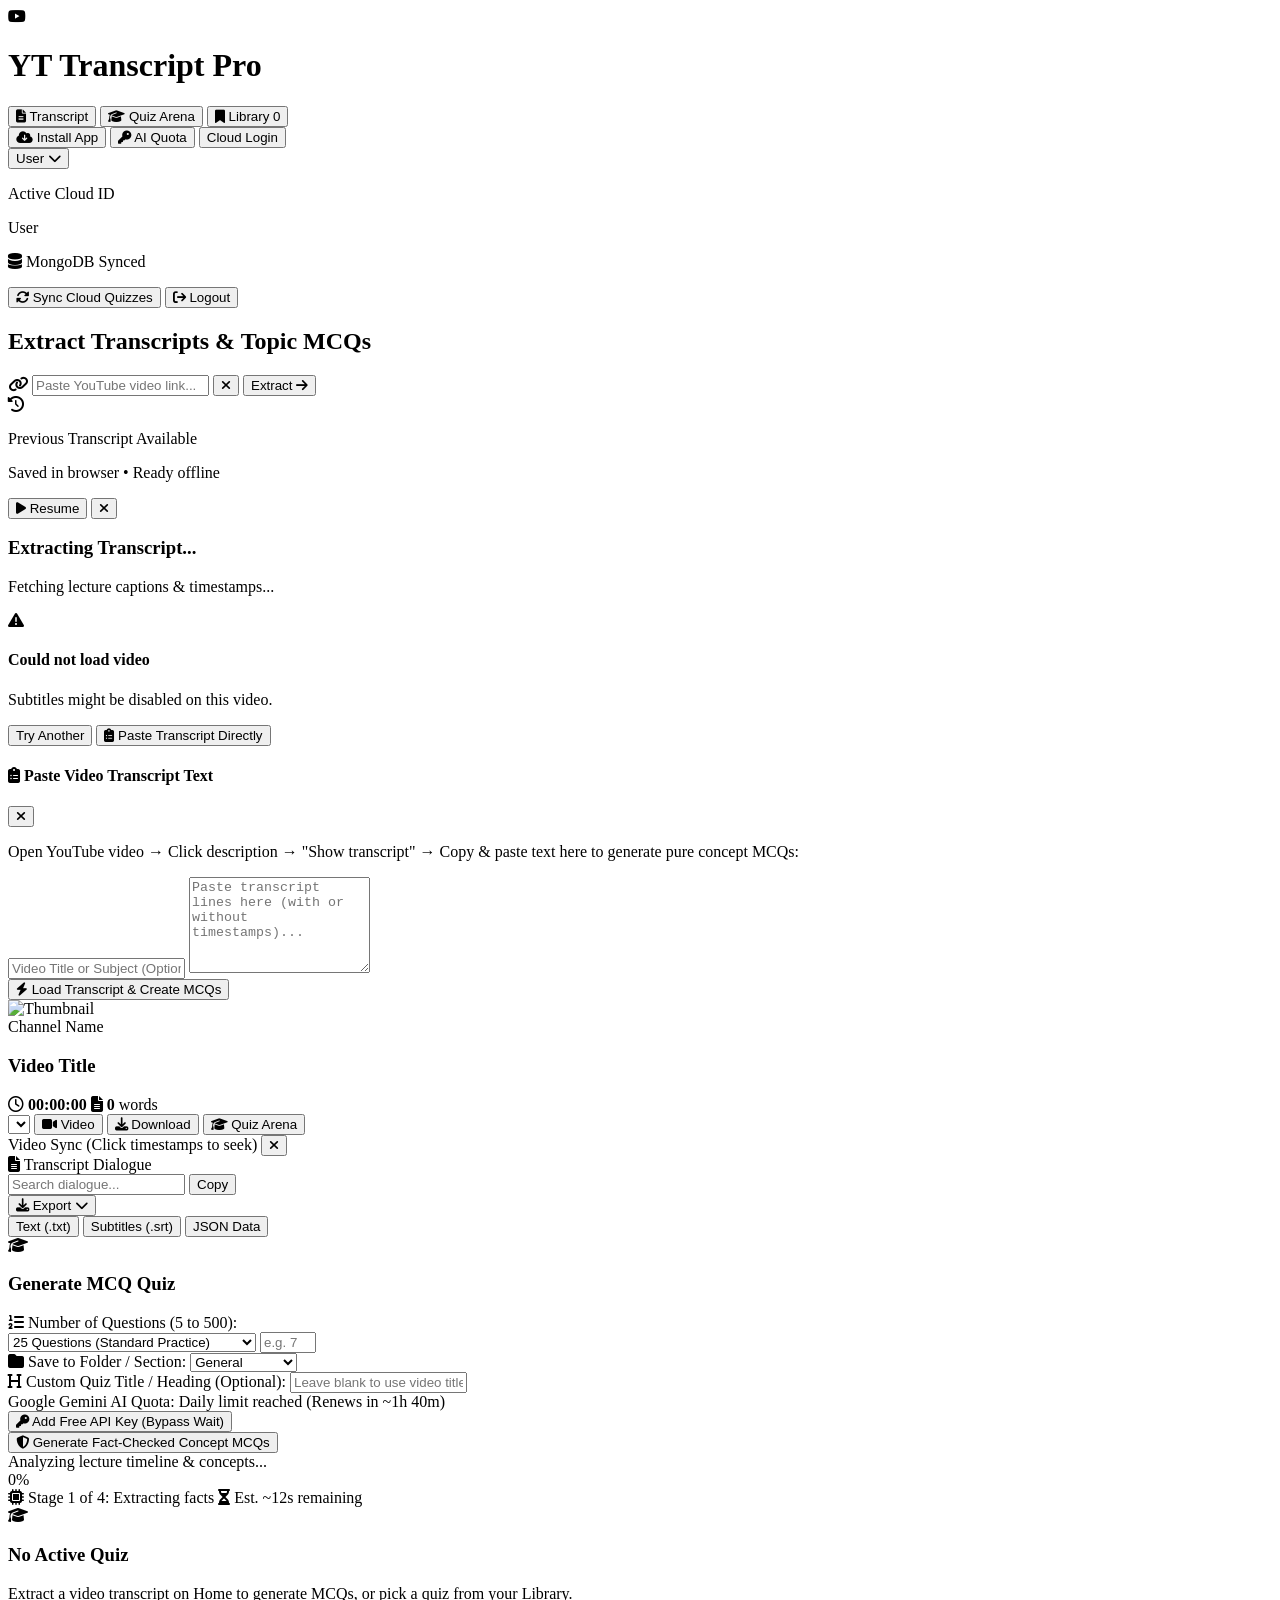
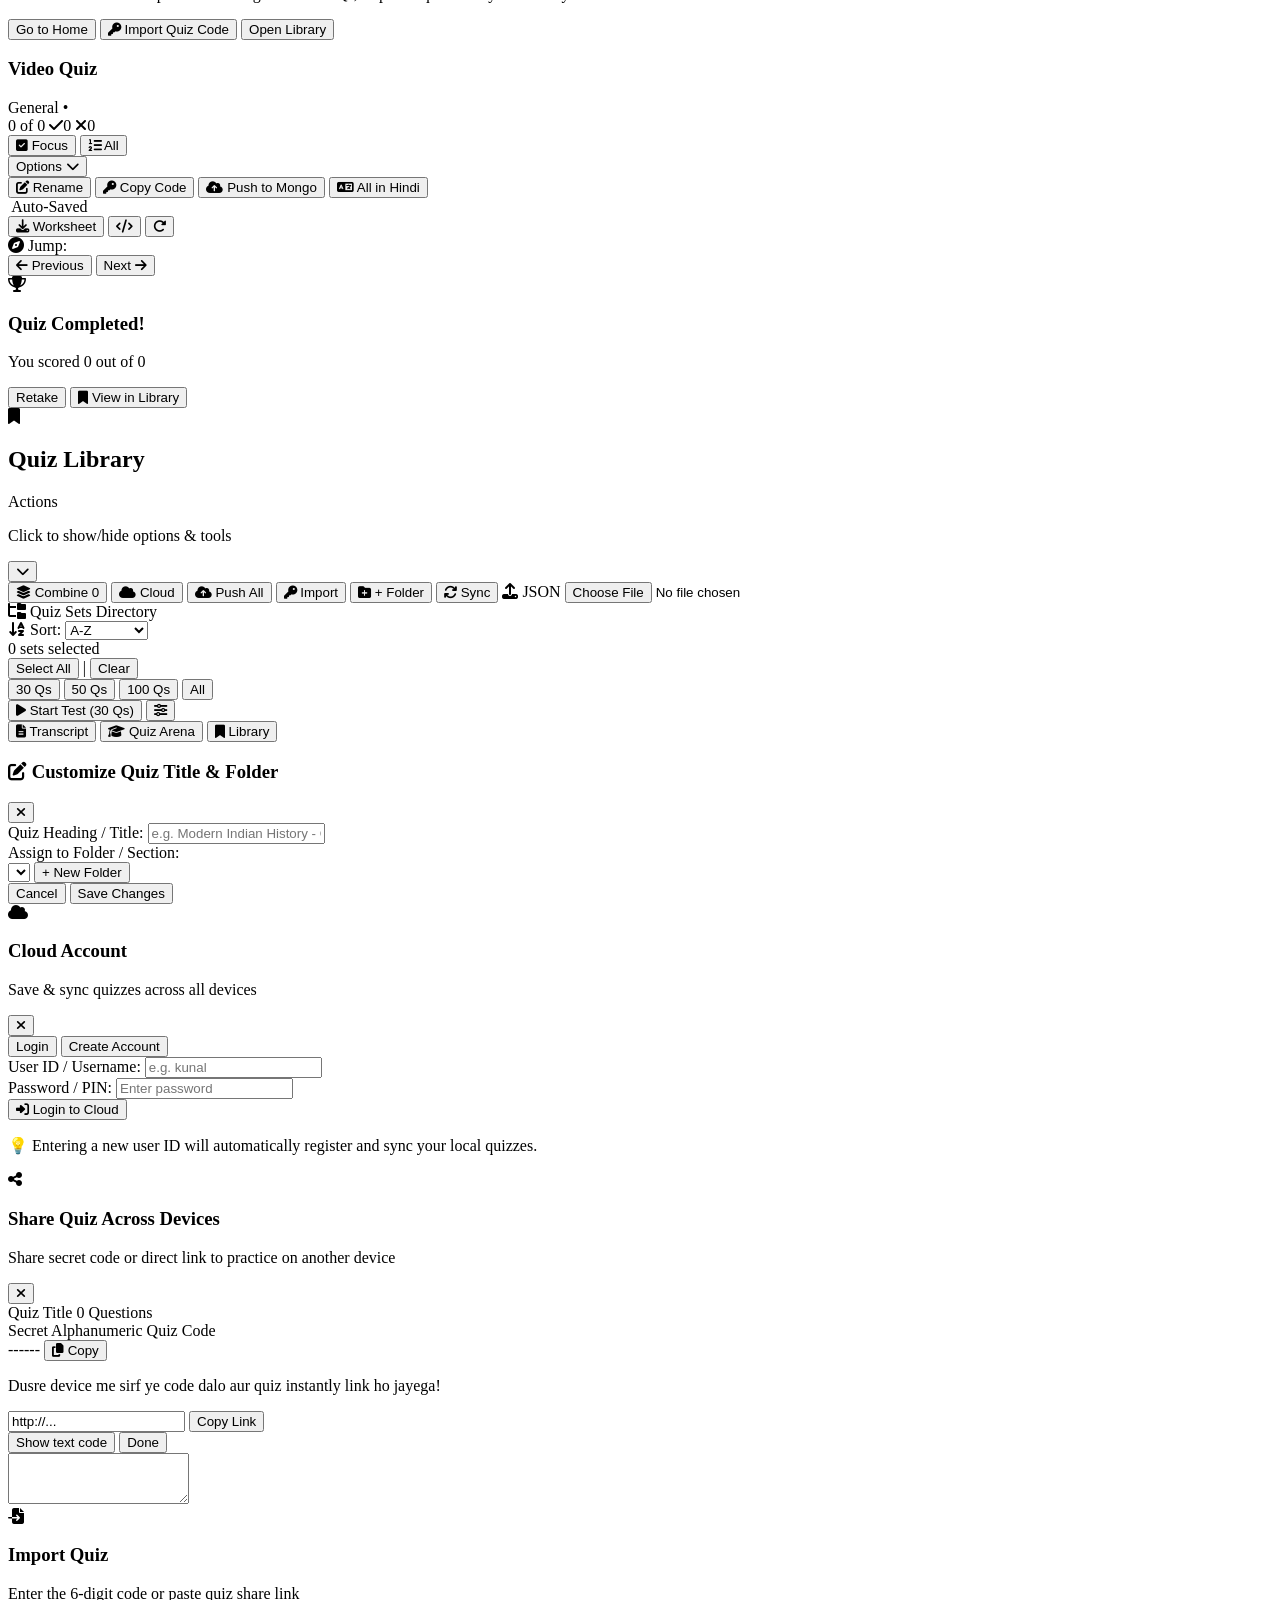
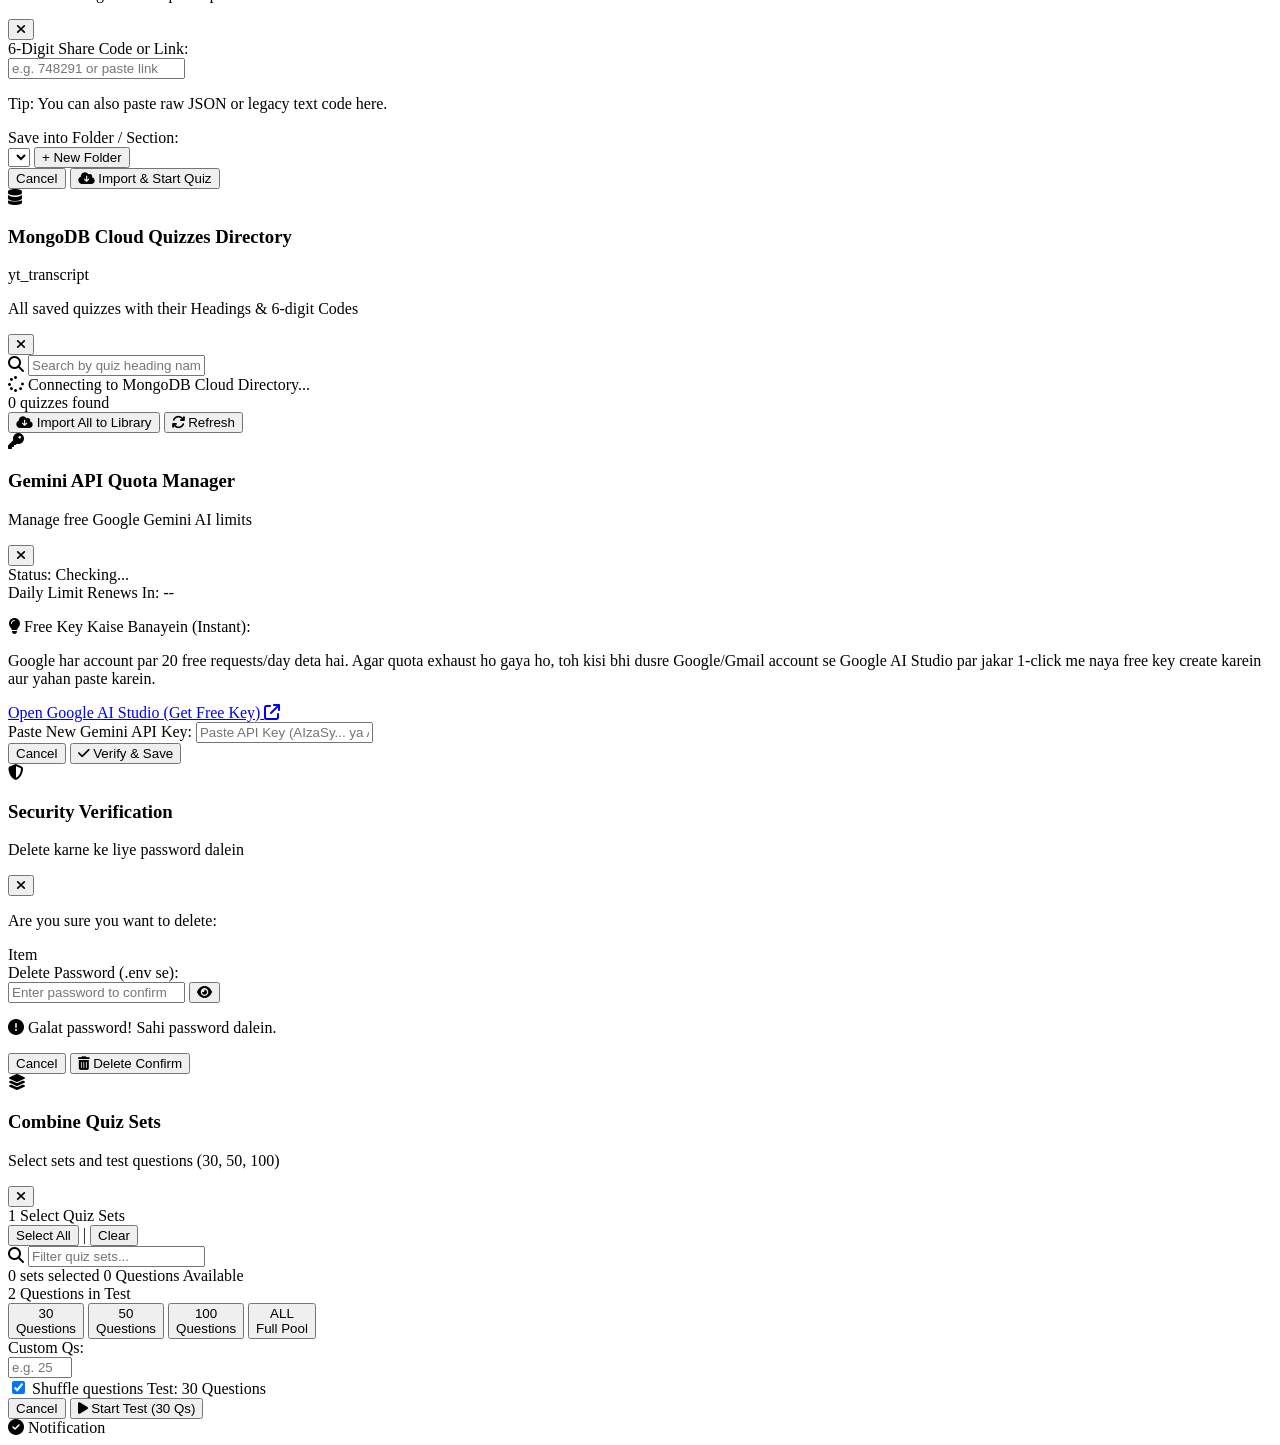
==== commit 3b940eae: "Make Quiz Library header options collapsible and minimized by default" ====
--- a/static/index.html
+++ b/static/index.html
@@ -687,58 +687,73 @@
       <!-- ============================================================== -->
       <section id="page-library" class="page-view hidden space-y-6 sm:space-y-7">
         
-        <!-- Library Header Card (Clean, Spacious, Responsive Dark & Rose) -->
-        <div class="bg-surface-900 border border-surface-750 rounded-3xl p-4 sm:p-5 shadow-xl flex flex-col sm:flex-row items-start sm:items-center justify-between gap-3 sm:gap-4">
-          <div class="flex items-center gap-2.5">
-            <div class="w-8 h-8 rounded-xl bg-rose-500/10 border border-rose-500/30 flex items-center justify-center text-rose-500 shrink-0">
-              <i class="fa-solid fa-bookmark text-sm"></i>
-            </div>
-            <div>
-              <h2 class="text-base font-extrabold text-white leading-tight">Quiz Library</h2>
-              <p class="text-[11px] text-slate-400">Select multiple sets to create custom practice tests</p>
-            </div>
-          </div>
-
-          <div class="flex items-center gap-1.5 sm:gap-2 flex-wrap w-full sm:w-auto pt-1 sm:pt-0">
-            <!-- Combine Multiple Sets into Custom Test (30, 50, 100 Qs) -->
-            <button id="open-custom-test-modal-btn" class="px-3 py-1.5 bg-rose-600 hover:bg-rose-500 text-white font-bold text-xs rounded-xl shadow-md transition-all flex items-center gap-1.5 cursor-pointer" title="Combine multiple quiz sets into a custom test (30, 50, 100 questions)">
-              <i class="fa-solid fa-layer-group text-[10px]"></i>
-              <span>Combine</span>
-              <span id="custom-test-btn-badge" class="hidden px-1.5 py-0.2 rounded-full bg-black/40 text-[9px] font-mono font-bold">0</span>
+        <!-- Library Header Card (Collapsible Actions Bar - Minimized by default) -->
+        <div id="library-header-card" class="bg-surface-900 border border-surface-750 rounded-3xl p-3.5 sm:p-4 shadow-xl transition-all duration-300">
+          
+          <!-- Header Bar: Clickable to toggle actions drawer -->
+          <div id="toggle-library-actions-btn" class="flex items-center justify-between cursor-pointer select-none group">
+            <div class="flex items-center gap-2.5">
+              <div class="w-8 h-8 rounded-xl bg-rose-500/10 border border-rose-500/30 flex items-center justify-center text-rose-500 shrink-0 group-hover:scale-105 transition-transform">
+                <i class="fa-solid fa-bookmark text-sm"></i>
+              </div>
+              <div>
+                <div class="flex items-center gap-2">
+                  <h2 class="text-sm sm:text-base font-extrabold text-white leading-tight">Quiz Library</h2>
+                  <span id="library-actions-indicator-badge" class="px-2 py-0.5 rounded-full bg-surface-800 text-[10px] font-semibold text-slate-400 border border-surface-700">Actions</span>
+                </div>
+                <p class="text-[10px] sm:text-[11px] text-slate-400">Click to show/hide options & tools</p>
+              </div>
+            </div>
+
+            <!-- Toggle Arrow / Chevron -->
+            <button type="button" class="w-8 h-8 rounded-xl bg-surface-800 group-hover:bg-surface-750 text-slate-300 group-hover:text-white border border-surface-700 flex items-center justify-center transition-all shrink-0">
+              <i id="library-actions-chevron" class="fa-solid fa-chevron-down text-xs transition-transform duration-300"></i>
             </button>
-
-            <!-- MongoDB Catalog -->
-            <button id="open-mongo-catalog-btn" class="px-2.5 py-1.5 bg-surface-800 hover:bg-surface-750 text-slate-300 hover:text-white border border-surface-700/80 rounded-xl text-xs font-medium transition-colors flex items-center gap-1.5 cursor-pointer" title="View all quizzes saved in MongoDB Cloud">
-              <i class="fa-solid fa-cloud text-[11px] text-slate-400"></i>
-              <span>Cloud</span>
-            </button>
-
-            <!-- Push ALL Quizzes to MongoDB -->
-            <button id="push-all-quizzes-mongo-btn" class="px-2.5 py-1.5 bg-surface-800 hover:bg-surface-750 text-slate-300 hover:text-white border border-surface-700/80 rounded-xl text-xs font-medium transition-colors flex items-center gap-1.5 cursor-pointer" title="Upload & Sync ALL local quizzes to Cloud">
-              <i class="fa-solid fa-cloud-arrow-up text-[11px] text-slate-400"></i>
-              <span id="push-all-quizzes-label">Push All</span>
-            </button>
-
-            <button id="import-code-modal-btn" class="px-2.5 py-1.5 bg-surface-800 hover:bg-surface-750 text-slate-300 hover:text-white border border-surface-700/80 rounded-xl text-xs font-medium transition-colors flex items-center gap-1.5 cursor-pointer" title="Import quiz using 6-digit code">
-              <i class="fa-solid fa-key text-[11px] text-slate-400"></i>
-              <span>Import</span>
-            </button>
-
-            <button id="create-section-btn" class="px-2.5 py-1.5 bg-surface-800 hover:bg-surface-750 text-slate-300 hover:text-white border border-surface-700/80 rounded-xl text-xs font-medium transition-colors flex items-center gap-1.5 cursor-pointer">
-              <i class="fa-solid fa-folder-plus text-[11px] text-rose-500"></i>
-              <span>+ Folder</span>
-            </button>
-
-            <button id="library-sync-btn" class="px-2.5 py-1.5 bg-surface-800 hover:bg-surface-750 text-slate-300 hover:text-white border border-surface-700/80 rounded-xl text-xs font-medium transition-colors flex items-center gap-1.5 cursor-pointer" title="Sync with Cloud">
-              <i class="fa-solid fa-arrows-rotate text-[11px] text-slate-400"></i>
-              <span>Sync</span>
-            </button>
-
-            <label class="px-2.5 py-1.5 bg-surface-800 hover:bg-surface-750 text-slate-300 hover:text-white border border-surface-700/80 rounded-xl text-xs font-medium transition-colors flex items-center gap-1.5 cursor-pointer">
-              <i class="fa-solid fa-upload text-[11px] text-slate-400"></i>
-              <span>JSON</span>
-              <input type="file" id="import-quiz-file" accept=".json" class="hidden">
-            </label>
+          </div>
+
+          <!-- Collapsible Options Drawer (Hidden by default as requested) -->
+          <div id="library-actions-drawer" class="hidden pt-3 sm:pt-4 border-t border-surface-800/80 mt-3 animate-in fade-in slide-in-from-top-2 duration-200">
+            <div class="flex items-center gap-1.5 sm:gap-2 flex-wrap">
+              <!-- Combine Multiple Sets into Custom Test (30, 50, 100 Qs) -->
+              <button id="open-custom-test-modal-btn" class="px-3 py-1.5 bg-rose-600 hover:bg-rose-500 text-white font-bold text-xs rounded-xl shadow-md transition-all flex items-center gap-1.5 cursor-pointer" title="Combine multiple quiz sets into a custom test (30, 50, 100 questions)">
+                <i class="fa-solid fa-layer-group text-[10px]"></i>
+                <span>Combine</span>
+                <span id="custom-test-btn-badge" class="hidden px-1.5 py-0.2 rounded-full bg-black/40 text-[9px] font-mono font-bold">0</span>
+              </button>
+
+              <!-- MongoDB Catalog -->
+              <button id="open-mongo-catalog-btn" class="px-2.5 py-1.5 bg-surface-800 hover:bg-surface-750 text-slate-300 hover:text-white border border-surface-700/80 rounded-xl text-xs font-medium transition-colors flex items-center gap-1.5 cursor-pointer" title="View all quizzes saved in MongoDB Cloud">
+                <i class="fa-solid fa-cloud text-[11px] text-slate-400"></i>
+                <span>Cloud</span>
+              </button>
+
+              <!-- Push ALL Quizzes to MongoDB -->
+              <button id="push-all-quizzes-mongo-btn" class="px-2.5 py-1.5 bg-surface-800 hover:bg-surface-750 text-slate-300 hover:text-white border border-surface-700/80 rounded-xl text-xs font-medium transition-colors flex items-center gap-1.5 cursor-pointer" title="Upload & Sync ALL local quizzes to Cloud">
+                <i class="fa-solid fa-cloud-arrow-up text-[11px] text-slate-400"></i>
+                <span id="push-all-quizzes-label">Push All</span>
+              </button>
+
+              <button id="import-code-modal-btn" class="px-2.5 py-1.5 bg-surface-800 hover:bg-surface-750 text-slate-300 hover:text-white border border-surface-700/80 rounded-xl text-xs font-medium transition-colors flex items-center gap-1.5 cursor-pointer" title="Import quiz using 6-digit code">
+                <i class="fa-solid fa-key text-[11px] text-slate-400"></i>
+                <span>Import</span>
+              </button>
+
+              <button id="create-section-btn" class="px-2.5 py-1.5 bg-surface-800 hover:bg-surface-750 text-slate-300 hover:text-white border border-surface-700/80 rounded-xl text-xs font-medium transition-colors flex items-center gap-1.5 cursor-pointer">
+                <i class="fa-solid fa-folder-plus text-[11px] text-rose-500"></i>
+                <span>+ Folder</span>
+              </button>
+
+              <button id="library-sync-btn" class="px-2.5 py-1.5 bg-surface-800 hover:bg-surface-750 text-slate-300 hover:text-white border border-surface-700/80 rounded-xl text-xs font-medium transition-colors flex items-center gap-1.5 cursor-pointer" title="Sync with Cloud">
+                <i class="fa-solid fa-arrows-rotate text-[11px] text-slate-400"></i>
+                <span>Sync</span>
+              </button>
+
+              <label class="px-2.5 py-1.5 bg-surface-800 hover:bg-surface-750 text-slate-300 hover:text-white border border-surface-700/80 rounded-xl text-xs font-medium transition-colors flex items-center gap-1.5 cursor-pointer">
+                <i class="fa-solid fa-upload text-[11px] text-slate-400"></i>
+                <span>JSON</span>
+                <input type="file" id="import-quiz-file" accept=".json" class="hidden">
+              </label>
+            </div>
           </div>
         </div>
 
@@ -1400,6 +1415,6 @@
   </div>
 
   <script src="https://www.youtube.com/iframe_api"></script>
-  <script src="/static/app.js?v=6.5.3"></script>
+  <script src="/static/app.js?v=6.5.4"></script>
 </body>
 </html>
